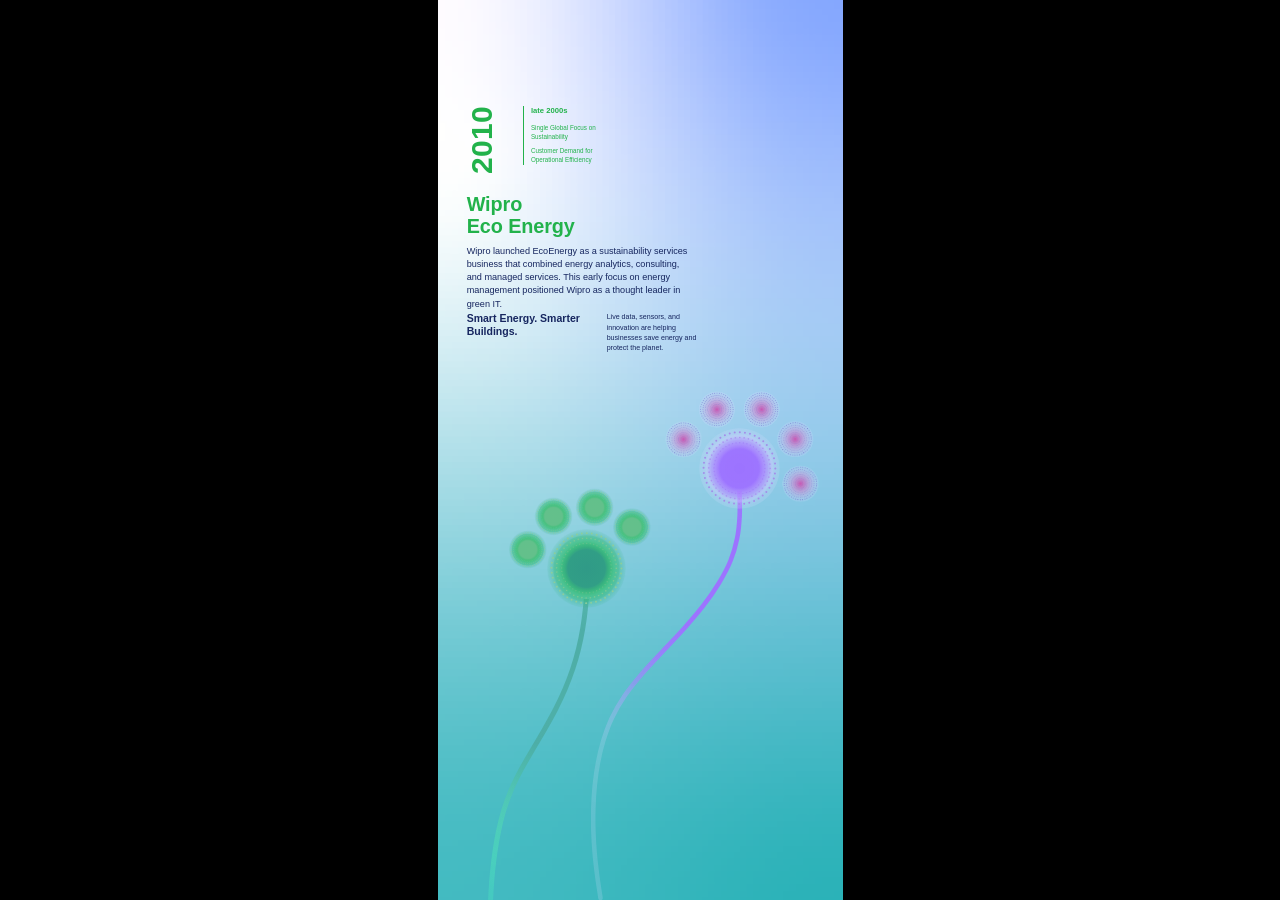
==== index.html @ 532f5823 "Checkpoint: dandelion scene before parallel task branches Working state of the 9:20 scene: vector da" ====
<!DOCTYPE html>
<html lang="en">
<head>
  <meta charset="UTF-8" />
  <meta name="viewport" content="width=device-width, initial-scale=1.0, viewport-fit=cover" />
  <title>Dandelions</title>
  <link rel="stylesheet" href="styles.css" />
</head>
<body>
  <div class="app">
    <div class="branch branch--green">
      <img class="branch__stem" src="stem-green.svg" alt="" />
      <img class="branch__head" src="head-green.svg" alt="" />
      <svg class="subs" viewBox="0 0 100 100" aria-hidden="true">
        <defs>
    <radialGradient id="sub-green-glow" gradientUnits="userSpaceOnUse" cx="0" cy="0" r="1">
      <stop offset="0.0000" stop-color="#64C08B" stop-opacity="1.0000"/>
      <stop offset="0.4583" stop-color="#63C08B" stop-opacity="1.0000"/>
      <stop offset="0.4792" stop-color="#5FC089" stop-opacity="1.0000"/>
      <stop offset="0.5000" stop-color="#5CC088" stop-opacity="1.0000"/>
      <stop offset="0.5208" stop-color="#53C084" stop-opacity="1.0000"/>
      <stop offset="0.5417" stop-color="#4FC082" stop-opacity="1.0000"/>
      <stop offset="0.5625" stop-color="#4BC080" stop-opacity="0.9922"/>
      <stop offset="0.5833" stop-color="#47C07F" stop-opacity="0.9686"/>
      <stop offset="0.6042" stop-color="#44C07E" stop-opacity="0.9412"/>
      <stop offset="0.6250" stop-color="#42C17D" stop-opacity="0.9176"/>
      <stop offset="0.6458" stop-color="#3FC07B" stop-opacity="0.8706"/>
      <stop offset="0.6667" stop-color="#3DBF7B" stop-opacity="0.8235"/>
      <stop offset="0.6875" stop-color="#3BC07A" stop-opacity="0.7686"/>
      <stop offset="0.7083" stop-color="#3ABF79" stop-opacity="0.7294"/>
      <stop offset="0.7292" stop-color="#38BE78" stop-opacity="0.6941"/>
      <stop offset="0.7500" stop-color="#37BD79" stop-opacity="0.6588"/>
      <stop offset="0.7708" stop-color="#35BB77" stop-opacity="0.6196"/>
      <stop offset="0.7917" stop-color="#33BB76" stop-opacity="0.5843"/>
      <stop offset="0.8125" stop-color="#31B976" stop-opacity="0.5490"/>
      <stop offset="0.8333" stop-color="#32B977" stop-opacity="0.5098"/>
      <stop offset="0.8542" stop-color="#34B977" stop-opacity="0.3451"/>
      <stop offset="0.8750" stop-color="#32B977" stop-opacity="0.3020"/>
      <stop offset="0.8958" stop-color="#2FB976" stop-opacity="0.2588"/>
      <stop offset="0.9167" stop-color="#2EB574" stop-opacity="0.2118"/>
      <stop offset="0.9375" stop-color="#29B273" stop-opacity="0.1686"/>
      <stop offset="0.9583" stop-color="#28AF70" stop-opacity="0.1255"/>
      <stop offset="0.9792" stop-color="#29B070" stop-opacity="0.0980"/>
      <stop offset="1.0000" stop-color="#28B073" stop-opacity="0.0549"/>
    </radialGradient>
    <g id="sub-green-motif">
      <circle cx="0" cy="0" r="1" fill="url(#sub-green-glow)"/>
      <g fill="#6AC38D">
        <circle cx="0.62900" cy="-0.00202" r="0.01712"/>
        <circle cx="0.62133" cy="0.08730" r="0.01712"/>
        <circle cx="0.60154" cy="0.17535" r="0.01712"/>
        <circle cx="0.56965" cy="0.25890" r="0.01712"/>
        <circle cx="0.52557" cy="0.33739" r="0.01712"/>
        <circle cx="0.47135" cy="0.40819" r="0.01712"/>
        <circle cx="0.40692" cy="0.47135" r="0.01712"/>
        <circle cx="0.33485" cy="0.52429" r="0.01712"/>
        <circle cx="0.25567" cy="0.56639" r="0.01712"/>
        <circle cx="0.17083" cy="0.59695" r="0.01712"/>
        <circle cx="0.08345" cy="0.61546" r="0.01712"/>
        <circle cx="-0.00648" cy="0.62057" r="0.01712"/>
        <circle cx="-0.09580" cy="0.61355" r="0.01712"/>
        <circle cx="-0.18320" cy="0.59378" r="0.01712"/>
        <circle cx="-0.26675" cy="0.56125" r="0.01712"/>
        <circle cx="-0.34523" cy="0.51793" r="0.01712"/>
        <circle cx="-0.41667" cy="0.46305" r="0.01712"/>
        <circle cx="-0.47922" cy="0.39928" r="0.01712"/>
        <circle cx="-0.53282" cy="0.32654" r="0.01712"/>
        <circle cx="-0.57497" cy="0.24750" r="0.01712"/>
        <circle cx="-0.60561" cy="0.16327" r="0.01712"/>
        <circle cx="-0.62348" cy="0.07520" r="0.01712"/>
        <circle cx="-0.62927" cy="-0.01415" r="0.01712"/>
        <circle cx="-0.62159" cy="-0.10347" r="0.01712"/>
        <circle cx="-0.60181" cy="-0.19153" r="0.01712"/>
        <circle cx="-0.56992" cy="-0.27512" r="0.01712"/>
        <circle cx="-0.52594" cy="-0.35362" r="0.01712"/>
        <circle cx="-0.47165" cy="-0.42445" r="0.01712"/>
        <circle cx="-0.40726" cy="-0.48759" r="0.01712"/>
        <circle cx="-0.33510" cy="-0.54058" r="0.01712"/>
        <circle cx="-0.25601" cy="-0.58268" r="0.01712"/>
        <circle cx="-0.17113" cy="-0.61330" r="0.01712"/>
        <circle cx="-0.08371" cy="-0.63181" r="0.01712"/>
        <circle cx="0.00627" cy="-0.63691" r="0.01712"/>
        <circle cx="0.09560" cy="-0.62989" r="0.01712"/>
        <circle cx="0.18303" cy="-0.61010" r="0.01712"/>
        <circle cx="0.26662" cy="-0.57759" r="0.01712"/>
        <circle cx="0.34510" cy="-0.53416" r="0.01712"/>
        <circle cx="0.41656" cy="-0.47932" r="0.01712"/>
        <circle cx="0.47908" cy="-0.41550" r="0.01712"/>
        <circle cx="0.53270" cy="-0.34278" r="0.01712"/>
        <circle cx="0.57483" cy="-0.26362" r="0.01712"/>
        <circle cx="0.60547" cy="-0.17938" r="0.01712"/>
        <circle cx="0.62331" cy="-0.09136" r="0.01712"/>
      </g>
      <g fill="#79C893">
        <circle cx="0.75725" cy="-0.00073" r="0.02062"/>
        <circle cx="0.74831" cy="0.10691" r="0.02062"/>
        <circle cx="0.72414" cy="0.21266" r="0.02062"/>
        <circle cx="0.68529" cy="0.31331" r="0.02062"/>
        <circle cx="0.63304" cy="0.40753" r="0.02062"/>
        <circle cx="0.56745" cy="0.49353" r="0.02062"/>
        <circle cx="0.49036" cy="0.56937" r="0.02062"/>
        <circle cx="0.40308" cy="0.63306" r="0.02062"/>
        <circle cx="0.30753" cy="0.68403" r="0.02062"/>
        <circle cx="0.20626" cy="0.72034" r="0.02062"/>
        <circle cx="0.10054" cy="0.74262" r="0.02062"/>
        <circle cx="-0.00772" cy="0.74897" r="0.02062"/>
        <circle cx="-0.11540" cy="0.74008" r="0.02062"/>
        <circle cx="-0.22051" cy="0.71651" r="0.02062"/>
        <circle cx="-0.32115" cy="0.67762" r="0.02062"/>
        <circle cx="-0.41605" cy="0.62477" r="0.02062"/>
        <circle cx="-0.50141" cy="0.55915" r="0.02062"/>
        <circle cx="-0.57720" cy="0.48209" r="0.02062"/>
        <circle cx="-0.64092" cy="0.39481" r="0.02062"/>
        <circle cx="-0.69188" cy="0.29993" r="0.02062"/>
        <circle cx="-0.72881" cy="0.19800" r="0.02062"/>
        <circle cx="-0.75043" cy="0.09227" r="0.02062"/>
        <circle cx="-0.75746" cy="-0.01542" r="0.02062"/>
        <circle cx="-0.74853" cy="-0.12302" r="0.02062"/>
        <circle cx="-0.72433" cy="-0.22874" r="0.02062"/>
        <circle cx="-0.68545" cy="-0.32938" r="0.02062"/>
        <circle cx="-0.63323" cy="-0.42368" r="0.02062"/>
        <circle cx="-0.56761" cy="-0.50965" r="0.02062"/>
        <circle cx="-0.48996" cy="-0.58545" r="0.02062"/>
        <circle cx="-0.40331" cy="-0.64911" r="0.02062"/>
        <circle cx="-0.30775" cy="-0.70010" r="0.02062"/>
        <circle cx="-0.20648" cy="-0.73639" r="0.02062"/>
        <circle cx="-0.10013" cy="-0.75871" r="0.02062"/>
        <circle cx="0.00755" cy="-0.76505" r="0.02062"/>
        <circle cx="0.11518" cy="-0.75614" r="0.02062"/>
        <circle cx="0.22026" cy="-0.73257" r="0.02062"/>
        <circle cx="0.32154" cy="-0.69373" r="0.02062"/>
        <circle cx="0.41584" cy="-0.64088" r="0.02062"/>
        <circle cx="0.50118" cy="-0.57527" r="0.02062"/>
        <circle cx="0.57695" cy="-0.49817" r="0.02062"/>
        <circle cx="0.64067" cy="-0.41093" r="0.02062"/>
        <circle cx="0.69162" cy="-0.31603" r="0.02062"/>
        <circle cx="0.72854" cy="-0.21412" r="0.02062"/>
        <circle cx="0.75024" cy="-0.10835" r="0.02062"/>
      </g>
      <g fill="#8DCD9B">
        <circle cx="0.88633" cy="0.00054" r="0.02543"/>
        <circle cx="0.87615" cy="0.12663" r="0.02543"/>
        <circle cx="0.84748" cy="0.25017" r="0.02543"/>
        <circle cx="0.80226" cy="0.36798" r="0.02543"/>
        <circle cx="0.74050" cy="0.47815" r="0.02543"/>
        <circle cx="0.66407" cy="0.57877" r="0.02543"/>
        <circle cx="0.57366" cy="0.66726" r="0.02543"/>
        <circle cx="0.47177" cy="0.74241" r="0.02543"/>
        <circle cx="0.36031" cy="0.80165" r="0.02543"/>
        <circle cx="0.24125" cy="0.84495" r="0.02543"/>
        <circle cx="0.11706" cy="0.87041" r="0.02543"/>
        <circle cx="-0.00902" cy="0.87806" r="0.02543"/>
        <circle cx="-0.13511" cy="0.86787" r="0.02543"/>
        <circle cx="-0.25800" cy="0.83986" r="0.02543"/>
        <circle cx="-0.37645" cy="0.79463" r="0.02543"/>
        <circle cx="-0.48662" cy="0.73287" r="0.02543"/>
        <circle cx="-0.58725" cy="0.65582" r="0.02543"/>
        <circle cx="-0.67575" cy="0.56539" r="0.02543"/>
        <circle cx="-0.75026" cy="0.46349" r="0.02543"/>
        <circle cx="-0.81014" cy="0.35206" r="0.02543"/>
        <circle cx="-0.85278" cy="0.23298" r="0.02543"/>
        <circle cx="-0.87827" cy="0.10943" r="0.02543"/>
        <circle cx="-0.88653" cy="-0.01666" r="0.02543"/>
        <circle cx="-0.87571" cy="-0.14274" r="0.02543"/>
        <circle cx="-0.84767" cy="-0.26628" r="0.02543"/>
        <circle cx="-0.80247" cy="-0.38409" r="0.02543"/>
        <circle cx="-0.74070" cy="-0.49426" r="0.02543"/>
        <circle cx="-0.66429" cy="-0.59488" r="0.02543"/>
        <circle cx="-0.57388" cy="-0.68339" r="0.02543"/>
        <circle cx="-0.47197" cy="-0.75853" r="0.02543"/>
        <circle cx="-0.35989" cy="-0.81773" r="0.02543"/>
        <circle cx="-0.24145" cy="-0.86107" r="0.02543"/>
        <circle cx="-0.11727" cy="-0.88652" r="0.02543"/>
        <circle cx="0.00881" cy="-0.89416" r="0.02543"/>
        <circle cx="0.13490" cy="-0.88396" r="0.02543"/>
        <circle cx="0.25779" cy="-0.85595" r="0.02543"/>
        <circle cx="0.37624" cy="-0.81074" r="0.02543"/>
        <circle cx="0.48643" cy="-0.74897" r="0.02543"/>
        <circle cx="0.58704" cy="-0.67191" r="0.02543"/>
        <circle cx="0.67555" cy="-0.58148" r="0.02543"/>
        <circle cx="0.75004" cy="-0.47960" r="0.02543"/>
        <circle cx="0.80990" cy="-0.36817" r="0.02543"/>
        <circle cx="0.85258" cy="-0.24909" r="0.02543"/>
        <circle cx="0.87804" cy="-0.12554" r="0.02543"/>
      </g>
    </g>
        </defs>
        <g class="sub-slot sub-slot--g1" tabindex="0"><g class="sub sub--g1"><use href="#sub-green-motif"/></g><circle class="sub-ring" cx="0" cy="0" r="1.18"/></g>
        <g class="sub-slot sub-slot--g2" tabindex="0"><g class="sub sub--g2"><use href="#sub-green-motif"/></g><circle class="sub-ring" cx="0" cy="0" r="1.18"/></g>
        <g class="sub-slot sub-slot--g3" tabindex="0"><g class="sub sub--g3"><use href="#sub-green-motif"/></g><circle class="sub-ring" cx="0" cy="0" r="1.18"/></g>
        <g class="sub-slot sub-slot--g4" tabindex="0"><g class="sub sub--g4"><use href="#sub-green-motif"/></g><circle class="sub-ring" cx="0" cy="0" r="1.18"/></g>
      </svg>
    </div>
    <div class="branch branch--purple">
      <img class="branch__stem" src="stem-purple.svg" alt="" />
      <img class="branch__head" src="head-purple.svg" alt="" />
      <svg class="subs" viewBox="0 0 100 100" aria-hidden="true">
        <defs>
    <radialGradient id="sub-purple-glow" gradientUnits="userSpaceOnUse" cx="0" cy="0" r="1">
      <stop offset="0.0000" stop-color="#C758B4" stop-opacity="0.9961"/>
      <stop offset="0.0208" stop-color="#C65BB4" stop-opacity="0.9843"/>
      <stop offset="0.0417" stop-color="#C65DB6" stop-opacity="0.9647"/>
      <stop offset="0.0625" stop-color="#C660B8" stop-opacity="0.9490"/>
      <stop offset="0.0833" stop-color="#C763B9" stop-opacity="0.9333"/>
      <stop offset="0.1042" stop-color="#C766BB" stop-opacity="0.9176"/>
      <stop offset="0.1250" stop-color="#C769BC" stop-opacity="0.8980"/>
      <stop offset="0.1458" stop-color="#C76CBE" stop-opacity="0.8863"/>
      <stop offset="0.1667" stop-color="#C86FBF" stop-opacity="0.8667"/>
      <stop offset="0.1875" stop-color="#C871C1" stop-opacity="0.8510"/>
      <stop offset="0.2083" stop-color="#C873C3" stop-opacity="0.8314"/>
      <stop offset="0.2292" stop-color="#C876C4" stop-opacity="0.8157"/>
      <stop offset="0.2500" stop-color="#C879C6" stop-opacity="0.8000"/>
      <stop offset="0.2708" stop-color="#C87CC8" stop-opacity="0.7843"/>
      <stop offset="0.2917" stop-color="#C87FC9" stop-opacity="0.7647"/>
      <stop offset="0.3125" stop-color="#C981CB" stop-opacity="0.7490"/>
      <stop offset="0.3333" stop-color="#CA84CD" stop-opacity="0.7333"/>
      <stop offset="0.3542" stop-color="#CA87CE" stop-opacity="0.7176"/>
      <stop offset="0.3750" stop-color="#CA8AD0" stop-opacity="0.6980"/>
      <stop offset="0.3958" stop-color="#CA8DD1" stop-opacity="0.6824"/>
      <stop offset="0.4167" stop-color="#CA90D3" stop-opacity="0.6667"/>
      <stop offset="0.4375" stop-color="#CA93D4" stop-opacity="0.6471"/>
      <stop offset="0.4583" stop-color="#CB95D6" stop-opacity="0.6314"/>
      <stop offset="0.4792" stop-color="#CB98D8" stop-opacity="0.6157"/>
      <stop offset="0.5000" stop-color="#CB9AD8" stop-opacity="0.6000"/>
      <stop offset="0.5208" stop-color="#CB9DDB" stop-opacity="0.5804"/>
      <stop offset="0.5417" stop-color="#CCA1DC" stop-opacity="0.5647"/>
      <stop offset="0.5625" stop-color="#CCA3DE" stop-opacity="0.5490"/>
      <stop offset="0.5833" stop-color="#CCA6DF" stop-opacity="0.5333"/>
      <stop offset="0.6042" stop-color="#CCA9E0" stop-opacity="0.5137"/>
      <stop offset="0.6250" stop-color="#CBABE1" stop-opacity="0.5020"/>
      <stop offset="0.6458" stop-color="#CDAEE4" stop-opacity="0.4824"/>
      <stop offset="0.6667" stop-color="#CDB1E5" stop-opacity="0.4667"/>
      <stop offset="0.6875" stop-color="#CDB4E7" stop-opacity="0.4471"/>
      <stop offset="0.7083" stop-color="#CCB7E8" stop-opacity="0.4314"/>
      <stop offset="0.7292" stop-color="#CCB9EA" stop-opacity="0.4157"/>
      <stop offset="0.7500" stop-color="#CCBBEB" stop-opacity="0.4000"/>
      <stop offset="0.7708" stop-color="#CDBFED" stop-opacity="0.3843"/>
      <stop offset="0.7917" stop-color="#CEC3EF" stop-opacity="0.3647"/>
      <stop offset="0.8125" stop-color="#CEC5F1" stop-opacity="0.3490"/>
      <stop offset="0.8333" stop-color="#CEC8F3" stop-opacity="0.3294"/>
      <stop offset="0.8542" stop-color="#CFCCF2" stop-opacity="0.3137"/>
      <stop offset="0.8750" stop-color="#CDCDF5" stop-opacity="0.2980"/>
      <stop offset="0.8958" stop-color="#CDD0F8" stop-opacity="0.2824"/>
      <stop offset="0.9167" stop-color="#CED2F7" stop-opacity="0.2627"/>
      <stop offset="0.9375" stop-color="#CED6FB" stop-opacity="0.2510"/>
      <stop offset="0.9583" stop-color="#CFD8FB" stop-opacity="0.2314"/>
      <stop offset="0.9792" stop-color="#D0DEFF" stop-opacity="0.2157"/>
      <stop offset="1.0000" stop-color="#D1DDFF" stop-opacity="0.0118"/>
    </radialGradient>
    <g id="sub-purple-motif">
      <circle cx="0" cy="0" r="1" fill="url(#sub-purple-glow)"/>
      <g fill="#7472CD">
        <circle cx="0.14526" cy="-0.00892" r="0.00708"/>
        <circle cx="0.14535" cy="0.01282" r="0.00708"/>
        <circle cx="0.14021" cy="0.03182" r="0.00708"/>
        <circle cx="0.13076" cy="0.05258" r="0.00708"/>
        <circle cx="0.12072" cy="0.07243" r="0.00708"/>
        <circle cx="0.10996" cy="0.08807" r="0.00708"/>
        <circle cx="0.10996" cy="0.08807" r="0.00708"/>
        <circle cx="0.09248" cy="0.10305" r="0.00708"/>
        <circle cx="0.07653" cy="0.11414" r="0.00708"/>
        <circle cx="0.05781" cy="0.12389" r="0.00708"/>
        <circle cx="0.03894" cy="0.13092" r="0.00708"/>
        <circle cx="0.01689" cy="0.13618" r="0.00708"/>
        <circle cx="-0.00355" cy="0.13771" r="0.00708"/>
        <circle cx="-0.02291" cy="0.13602" r="0.00708"/>
        <circle cx="-0.04441" cy="0.13063" r="0.00708"/>
        <circle cx="-0.06170" cy="0.12444" r="0.00708"/>
        <circle cx="-0.07863" cy="0.11396" r="0.00708"/>
        <circle cx="-0.08296" cy="0.11049" r="0.00708"/>
        <circle cx="-0.09912" cy="0.09963" r="0.00708"/>
        <circle cx="-0.11258" cy="0.08620" r="0.00708"/>
        <circle cx="-0.12785" cy="0.06617" r="0.00708"/>
        <circle cx="-0.13609" cy="0.05117" r="0.00708"/>
        <circle cx="-0.14380" cy="0.02931" r="0.00708"/>
        <circle cx="-0.14864" cy="0.00999" r="0.00708"/>
        <circle cx="-0.14845" cy="-0.01101" r="0.00708"/>
        <circle cx="-0.14608" cy="-0.03247" r="0.00708"/>
        <circle cx="-0.14343" cy="-0.05369" r="0.00708"/>
        <circle cx="-0.13474" cy="-0.07126" r="0.00708"/>
        <circle cx="-0.12400" cy="-0.09207" r="0.00708"/>
        <circle cx="-0.11386" cy="-0.10686" r="0.00708"/>
        <circle cx="-0.09631" cy="-0.12253" r="0.00708"/>
        <circle cx="-0.07992" cy="-0.13338" r="0.00708"/>
        <circle cx="-0.06113" cy="-0.14641" r="0.00708"/>
        <circle cx="-0.04180" cy="-0.15308" r="0.00708"/>
        <circle cx="-0.02011" cy="-0.15590" r="0.00708"/>
        <circle cx="0.00026" cy="-0.15791" r="0.00708"/>
        <circle cx="0.02256" cy="-0.15573" r="0.00708"/>
        <circle cx="0.04116" cy="-0.15027" r="0.00708"/>
        <circle cx="0.06352" cy="-0.14250" r="0.00708"/>
        <circle cx="0.07928" cy="-0.13342" r="0.00708"/>
        <circle cx="0.09525" cy="-0.12036" r="0.00708"/>
        <circle cx="0.11343" cy="-0.10409" r="0.00708"/>
        <circle cx="0.12473" cy="-0.08772" r="0.00708"/>
        <circle cx="0.13360" cy="-0.07076" r="0.00708"/>
        <circle cx="0.14025" cy="-0.05141" r="0.00708"/>
        <circle cx="0.14544" cy="-0.02963" r="0.00708"/>
      </g>
      <g fill="#7472CD">
        <circle cx="0.23724" cy="-0.00848" r="0.00451"/>
        <circle cx="0.23529" cy="0.02686" r="0.00451"/>
        <circle cx="0.22801" cy="0.06005" r="0.00451"/>
        <circle cx="0.21627" cy="0.09065" r="0.00451"/>
        <circle cx="0.19956" cy="0.12141" r="0.00451"/>
        <circle cx="0.17827" cy="0.14753" r="0.00451"/>
        <circle cx="0.15459" cy="0.17334" r="0.00451"/>
        <circle cx="0.12581" cy="0.19264" r="0.00451"/>
        <circle cx="0.09535" cy="0.20928" r="0.00451"/>
        <circle cx="0.06442" cy="0.22077" r="0.00451"/>
        <circle cx="0.02932" cy="0.22802" r="0.00451"/>
        <circle cx="-0.00385" cy="0.23001" r="0.00451"/>
        <circle cx="-0.03727" cy="0.22801" r="0.00451"/>
        <circle cx="-0.07018" cy="0.21871" r="0.00451"/>
        <circle cx="-0.10352" cy="0.20669" r="0.00451"/>
        <circle cx="-0.13420" cy="0.19022" r="0.00451"/>
        <circle cx="-0.16036" cy="0.16865" r="0.00451"/>
        <circle cx="-0.18359" cy="0.14539" r="0.00451"/>
        <circle cx="-0.20502" cy="0.11668" r="0.00451"/>
        <circle cx="-0.22151" cy="0.08795" r="0.00451"/>
        <circle cx="-0.23128" cy="0.05538" r="0.00451"/>
        <circle cx="-0.23854" cy="0.02205" r="0.00451"/>
        <circle cx="-0.24087" cy="-0.01358" r="0.00451"/>
        <circle cx="-0.23832" cy="-0.04685" r="0.00451"/>
        <circle cx="-0.23124" cy="-0.07968" r="0.00451"/>
        <circle cx="-0.21919" cy="-0.11301" r="0.00451"/>
        <circle cx="-0.16533" cy="-0.14060" r="0.00451"/>
        <circle cx="-0.15749" cy="-0.19324" r="0.00451"/>
        <circle cx="-0.12891" cy="-0.19270" r="0.00451"/>
        <circle cx="-0.09861" cy="-0.22888" r="0.00451"/>
        <circle cx="-0.06767" cy="-0.24032" r="0.00451"/>
        <circle cx="-0.03257" cy="-0.24757" r="0.00451"/>
        <circle cx="0.00083" cy="-0.25000" r="0.00451"/>
        <circle cx="0.03406" cy="-0.24801" r="0.00451"/>
        <circle cx="0.07216" cy="-0.21866" r="0.00451"/>
        <circle cx="0.09533" cy="-0.19433" r="0.00451"/>
        <circle cx="0.11930" cy="-0.18979" r="0.00451"/>
        <circle cx="0.16167" cy="-0.16679" r="0.00451"/>
        <circle cx="0.20195" cy="-0.13866" r="0.00451"/>
        <circle cx="0.21826" cy="-0.10854" r="0.00451"/>
        <circle cx="0.23000" cy="-0.07491" r="0.00451"/>
        <circle cx="0.23760" cy="-0.04176" r="0.00451"/>
      </g>
      <g fill="#7472CD">
        <circle cx="0.27532" cy="-0.00883" r="0.00938"/>
        <circle cx="0.27302" cy="0.03139" r="0.00938"/>
        <circle cx="0.26346" cy="0.06942" r="0.00938"/>
        <circle cx="0.24927" cy="0.10734" r="0.00938"/>
        <circle cx="0.23036" cy="0.14055" r="0.00938"/>
        <circle cx="0.20683" cy="0.17357" r="0.00938"/>
        <circle cx="0.17804" cy="0.19946" r="0.00938"/>
        <circle cx="0.14531" cy="0.22318" r="0.00938"/>
        <circle cx="0.11215" cy="0.24222" r="0.00938"/>
        <circle cx="0.07425" cy="0.25621" r="0.00938"/>
        <circle cx="0.03637" cy="0.26334" r="0.00938"/>
        <circle cx="0.03637" cy="0.26334" r="0.00938"/>
        <circle cx="-0.00387" cy="0.26568" r="0.00938"/>
        <circle cx="-0.04410" cy="0.26339" r="0.00938"/>
        <circle cx="-0.08229" cy="0.25407" r="0.00938"/>
        <circle cx="-0.12001" cy="0.23962" r="0.00938"/>
        <circle cx="-0.15312" cy="0.22067" r="0.00938"/>
        <circle cx="-0.18374" cy="0.19713" r="0.00938"/>
        <circle cx="-0.21224" cy="0.16863" r="0.00938"/>
        <circle cx="-0.23613" cy="0.13806" r="0.00938"/>
        <circle cx="-0.25495" cy="0.10261" r="0.00938"/>
        <circle cx="-0.26658" cy="0.06459" r="0.00938"/>
        <circle cx="-0.27602" cy="0.02671" r="0.00938"/>
        <circle cx="-0.27856" cy="-0.01327" r="0.00938"/>
        <circle cx="-0.27374" cy="-0.05118" r="0.00938"/>
        <circle cx="-0.26643" cy="-0.09159" r="0.00938"/>
        <circle cx="-0.25251" cy="-0.12709" r="0.00938"/>
        <circle cx="-0.23349" cy="-0.16265" r="0.00938"/>
        <circle cx="-0.20756" cy="-0.19346" r="0.00938"/>
        <circle cx="-0.18144" cy="-0.22161" r="0.00938"/>
        <circle cx="-0.14827" cy="-0.24525" r="0.00938"/>
        <circle cx="-0.11303" cy="-0.26218" r="0.00938"/>
        <circle cx="-0.07743" cy="-0.27618" r="0.00938"/>
        <circle cx="-0.03740" cy="-0.28330" r="0.00938"/>
        <circle cx="0.00087" cy="-0.28822" r="0.00938"/>
        <circle cx="0.04077" cy="-0.28326" r="0.00938"/>
        <circle cx="0.07901" cy="-0.27393" r="0.00938"/>
        <circle cx="0.11690" cy="-0.26221" r="0.00938"/>
        <circle cx="0.15004" cy="-0.24042" r="0.00938"/>
        <circle cx="0.18078" cy="-0.21701" r="0.00938"/>
        <circle cx="0.20924" cy="-0.18854" r="0.00938"/>
        <circle cx="0.23290" cy="-0.15796" r="0.00938"/>
        <circle cx="0.25150" cy="-0.12230" r="0.00938"/>
        <circle cx="0.26564" cy="-0.08676" r="0.00938"/>
        <circle cx="0.27301" cy="-0.04681" r="0.00938"/>
      </g>
      <g fill="#7472CD">
        <circle cx="0.36735" cy="-0.00622" r="0.00937"/>
        <circle cx="0.36315" cy="0.04574" r="0.00937"/>
        <circle cx="0.35085" cy="0.09777" r="0.00937"/>
        <circle cx="0.33212" cy="0.14500" r="0.00937"/>
        <circle cx="0.30602" cy="0.19253" r="0.00937"/>
        <circle cx="0.27529" cy="0.23485" r="0.00937"/>
        <circle cx="0.23715" cy="0.27067" r="0.00937"/>
        <circle cx="0.19487" cy="0.30143" r="0.00937"/>
        <circle cx="0.14746" cy="0.32741" r="0.00937"/>
        <circle cx="0.10015" cy="0.34376" r="0.00937"/>
        <circle cx="0.10015" cy="0.34376" r="0.00937"/>
        <circle cx="0.04796" cy="0.35567" r="0.00937"/>
        <circle cx="-0.00413" cy="0.35800" r="0.00937"/>
        <circle cx="-0.05844" cy="0.35347" r="0.00937"/>
        <circle cx="-0.10814" cy="0.34146" r="0.00937"/>
        <circle cx="-0.15797" cy="0.32254" r="0.00937"/>
        <circle cx="-0.20517" cy="0.29873" r="0.00937"/>
        <circle cx="-0.24526" cy="0.26564" r="0.00937"/>
        <circle cx="-0.28320" cy="0.22786" r="0.00937"/>
        <circle cx="-0.31429" cy="0.18546" r="0.00937"/>
        <circle cx="-0.33749" cy="0.14035" r="0.00937"/>
        <circle cx="-0.35668" cy="0.09090" r="0.00937"/>
        <circle cx="-0.36849" cy="0.03837" r="0.00937"/>
        <circle cx="-0.37062" cy="-0.01344" r="0.00937"/>
        <circle cx="-0.36640" cy="-0.06539" r="0.00937"/>
        <circle cx="-0.35421" cy="-0.11761" r="0.00937"/>
        <circle cx="-0.33532" cy="-0.16746" r="0.00937"/>
        <circle cx="-0.30914" cy="-0.21244" r="0.00937"/>
        <circle cx="-0.27852" cy="-0.25490" r="0.00937"/>
        <circle cx="-0.24051" cy="-0.29260" r="0.00937"/>
        <circle cx="-0.19810" cy="-0.32346" r="0.00937"/>
        <circle cx="-0.15071" cy="-0.34697" r="0.00937"/>
        <circle cx="-0.10095" cy="-0.36639" r="0.00937"/>
        <circle cx="-0.05145" cy="-0.37558" r="0.00937"/>
        <circle cx="0.00313" cy="-0.38008" r="0.00937"/>
        <circle cx="0.05508" cy="-0.37554" r="0.00937"/>
        <circle cx="0.10484" cy="-0.36338" r="0.00937"/>
        <circle cx="0.15463" cy="-0.34471" r="0.00937"/>
        <circle cx="0.20212" cy="-0.31853" r="0.00937"/>
        <circle cx="0.24202" cy="-0.28818" r="0.00937"/>
        <circle cx="0.28005" cy="-0.24985" r="0.00937"/>
        <circle cx="0.31102" cy="-0.20757" r="0.00937"/>
        <circle cx="0.33702" cy="-0.16020" r="0.00937"/>
        <circle cx="0.35344" cy="-0.11058" r="0.00937"/>
        <circle cx="0.36534" cy="-0.05821" r="0.00937"/>
      </g>
      <g fill="#7472CD">
        <circle cx="0.49754" cy="-0.00645" r="0.01425"/>
        <circle cx="0.49062" cy="0.06495" r="0.01425"/>
        <circle cx="0.47403" cy="0.13570" r="0.01425"/>
        <circle cx="0.45052" cy="0.20199" r="0.01425"/>
        <circle cx="0.41482" cy="0.26381" r="0.01425"/>
        <circle cx="0.37218" cy="0.32007" r="0.01425"/>
        <circle cx="0.32009" cy="0.36984" r="0.01425"/>
        <circle cx="0.26380" cy="0.41264" r="0.01425"/>
        <circle cx="0.20196" cy="0.44560" r="0.01425"/>
        <circle cx="0.13319" cy="0.46933" r="0.01425"/>
        <circle cx="0.06495" cy="0.48351" r="0.01425"/>
        <circle cx="-0.00645" cy="0.48817" r="0.01425"/>
        <circle cx="-0.07754" cy="0.48127" r="0.01425"/>
        <circle cx="-0.14631" cy="0.46683" r="0.01425"/>
        <circle cx="-0.21190" cy="0.44089" r="0.01425"/>
        <circle cx="-0.27641" cy="0.40548" r="0.01425"/>
        <circle cx="-0.33057" cy="0.36281" r="0.01425"/>
        <circle cx="-0.38027" cy="0.31298" r="0.01425"/>
        <circle cx="-0.42264" cy="0.25409" r="0.01425"/>
        <circle cx="-0.45595" cy="0.19259" r="0.01425"/>
        <circle cx="-0.47948" cy="0.12627" r="0.01425"/>
        <circle cx="-0.49621" cy="0.05536" r="0.01425"/>
        <circle cx="-0.49862" cy="-0.01581" r="0.01425"/>
        <circle cx="-0.49383" cy="-0.08683" r="0.01425"/>
        <circle cx="-0.47735" cy="-0.15546" r="0.01425"/>
        <circle cx="-0.45374" cy="-0.22161" r="0.01425"/>
        <circle cx="-0.41807" cy="-0.28339" r="0.01425"/>
        <circle cx="-0.37537" cy="-0.33997" r="0.01425"/>
        <circle cx="-0.32337" cy="-0.38983" r="0.01425"/>
        <circle cx="-0.26702" cy="-0.43231" r="0.01425"/>
        <circle cx="-0.20287" cy="-0.46572" r="0.01425"/>
        <circle cx="-0.13662" cy="-0.48912" r="0.01425"/>
        <circle cx="-0.06826" cy="-0.50329" r="0.01425"/>
        <circle cx="0.00329" cy="-0.50788" r="0.01425"/>
        <circle cx="0.07431" cy="-0.50325" r="0.01425"/>
        <circle cx="0.14312" cy="-0.48670" r="0.01425"/>
        <circle cx="0.20872" cy="-0.46069" r="0.01425"/>
        <circle cx="0.27293" cy="-0.42739" r="0.01425"/>
        <circle cx="0.32748" cy="-0.38259" r="0.01425"/>
        <circle cx="0.37946" cy="-0.33253" r="0.01425"/>
        <circle cx="0.41996" cy="-0.27609" r="0.01425"/>
        <circle cx="0.45281" cy="-0.21229" r="0.01425"/>
        <circle cx="0.47886" cy="-0.14602" r="0.01425"/>
        <circle cx="0.49288" cy="-0.07753" r="0.01425"/>
      </g>
      <g fill="#7472CD">
        <circle cx="0.62541" cy="-0.00403" r="0.01610"/>
        <circle cx="0.61849" cy="0.08598" r="0.01610"/>
        <circle cx="0.59945" cy="0.17130" r="0.01610"/>
        <circle cx="0.56644" cy="0.25635" r="0.01610"/>
        <circle cx="0.52388" cy="0.33445" r="0.01610"/>
        <circle cx="0.46919" cy="0.40529" r="0.01610"/>
        <circle cx="0.40527" cy="0.46656" r="0.01610"/>
        <circle cx="0.33208" cy="0.52137" r="0.01610"/>
        <circle cx="0.25403" cy="0.56161" r="0.01610"/>
        <circle cx="0.16888" cy="0.59239" r="0.01610"/>
        <circle cx="0.08120" cy="0.61142" r="0.01610"/>
        <circle cx="-0.00870" cy="0.61602" r="0.01610"/>
        <circle cx="-0.09643" cy="0.60896" r="0.01610"/>
        <circle cx="-0.18372" cy="0.58990" r="0.01610"/>
        <circle cx="-0.26656" cy="0.55682" r="0.01610"/>
        <circle cx="-0.34480" cy="0.51425" r="0.01610"/>
        <circle cx="-0.41569" cy="0.45980" r="0.01610"/>
        <circle cx="-0.47945" cy="0.39610" r="0.01610"/>
        <circle cx="-0.53177" cy="0.32263" r="0.01610"/>
        <circle cx="-0.57423" cy="0.24449" r="0.01610"/>
        <circle cx="-0.60505" cy="0.15930" r="0.01610"/>
        <circle cx="-0.62402" cy="0.07172" r="0.01610"/>
        <circle cx="-0.62872" cy="-0.01570" r="0.01610"/>
        <circle cx="-0.62174" cy="-0.10559" r="0.01610"/>
        <circle cx="-0.60273" cy="-0.19318" r="0.01610"/>
        <circle cx="-0.56973" cy="-0.27598" r="0.01610"/>
        <circle cx="-0.52442" cy="-0.35424" r="0.01610"/>
        <circle cx="-0.47247" cy="-0.42515" r="0.01610"/>
        <circle cx="-0.40866" cy="-0.48889" r="0.01610"/>
        <circle cx="-0.33531" cy="-0.54112" r="0.01610"/>
        <circle cx="-0.25728" cy="-0.58380" r="0.01610"/>
        <circle cx="-0.17208" cy="-0.61460" r="0.01610"/>
        <circle cx="-0.08450" cy="-0.63114" r="0.01610"/>
        <circle cx="0.00558" cy="-0.63834" r="0.01610"/>
        <circle cx="0.09317" cy="-0.63138" r="0.01610"/>
        <circle cx="0.18048" cy="-0.60959" r="0.01610"/>
        <circle cx="0.26597" cy="-0.57925" r="0.01610"/>
        <circle cx="0.34403" cy="-0.53406" r="0.01610"/>
        <circle cx="0.41482" cy="-0.47939" r="0.01610"/>
        <circle cx="0.47633" cy="-0.41592" r="0.01610"/>
        <circle cx="0.52833" cy="-0.34480" r="0.01610"/>
        <circle cx="0.57109" cy="-0.26417" r="0.01610"/>
        <circle cx="0.60203" cy="-0.18152" r="0.01610"/>
        <circle cx="0.62089" cy="-0.09397" r="0.01610"/>
      </g>
      <g fill="#7472CD">
        <circle cx="0.75559" cy="-0.00426" r="0.02162"/>
        <circle cx="0.74618" cy="0.10525" r="0.02162"/>
        <circle cx="0.72232" cy="0.20908" r="0.02162"/>
        <circle cx="0.68226" cy="0.31078" r="0.02162"/>
        <circle cx="0.63020" cy="0.40544" r="0.02162"/>
        <circle cx="0.56628" cy="0.49057" r="0.02162"/>
        <circle cx="0.48805" cy="0.56617" r="0.02162"/>
        <circle cx="0.40070" cy="0.63015" r="0.02162"/>
        <circle cx="0.30602" cy="0.67975" r="0.02162"/>
        <circle cx="0.20430" cy="0.71772" r="0.02162"/>
        <circle cx="0.09773" cy="0.73881" r="0.02162"/>
        <circle cx="-0.00859" cy="0.74619" r="0.02162"/>
        <circle cx="-0.11769" cy="0.73689" r="0.02162"/>
        <circle cx="-0.22191" cy="0.71287" r="0.02162"/>
        <circle cx="-0.32344" cy="0.67524" r="0.02162"/>
        <circle cx="-0.41574" cy="0.62083" r="0.02162"/>
        <circle cx="-0.50323" cy="0.55680" r="0.02162"/>
        <circle cx="-0.57879" cy="0.47881" r="0.02162"/>
        <circle cx="-0.64300" cy="0.39120" r="0.02162"/>
        <circle cx="-0.69262" cy="0.29660" r="0.02162"/>
        <circle cx="-0.72820" cy="0.19495" r="0.02162"/>
        <circle cx="-0.75162" cy="0.09063" r="0.02162"/>
        <circle cx="-0.75887" cy="-0.01812" r="0.02162"/>
        <circle cx="-0.74932" cy="-0.12487" r="0.02162"/>
        <circle cx="-0.72544" cy="-0.23108" r="0.02162"/>
        <circle cx="-0.68554" cy="-0.33052" r="0.02162"/>
        <circle cx="-0.63350" cy="-0.42517" r="0.02162"/>
        <circle cx="-0.56729" cy="-0.51034" r="0.02162"/>
        <circle cx="-0.49131" cy="-0.58602" r="0.02162"/>
        <circle cx="-0.40389" cy="-0.65003" r="0.02162"/>
        <circle cx="-0.30913" cy="-0.70205" r="0.02162"/>
        <circle cx="-0.20740" cy="-0.73758" r="0.02162"/>
        <circle cx="-0.10101" cy="-0.76115" r="0.02162"/>
        <circle cx="0.00533" cy="-0.76596" r="0.02162"/>
        <circle cx="0.11460" cy="-0.75867" r="0.02162"/>
        <circle cx="0.21876" cy="-0.73262" r="0.02162"/>
        <circle cx="0.32022" cy="-0.69491" r="0.02162"/>
        <circle cx="0.41485" cy="-0.64282" r="0.02162"/>
        <circle cx="0.50016" cy="-0.57667" r="0.02162"/>
        <circle cx="0.57577" cy="-0.50086" r="0.02162"/>
        <circle cx="0.63980" cy="-0.41336" r="0.02162"/>
        <circle cx="0.68932" cy="-0.31866" r="0.02162"/>
        <circle cx="0.72719" cy="-0.21695" r="0.02162"/>
        <circle cx="0.74834" cy="-0.11040" r="0.02162"/>
      </g>
      <g fill="#7472CD">
        <circle cx="0.88320" cy="-0.00160" r="0.02400"/>
        <circle cx="0.87380" cy="0.12381" r="0.02400"/>
        <circle cx="0.84548" cy="0.24724" r="0.02400"/>
        <circle cx="0.80060" cy="0.36509" r="0.02400"/>
        <circle cx="0.73916" cy="0.47617" r="0.02400"/>
        <circle cx="0.66106" cy="0.57586" r="0.02400"/>
        <circle cx="0.57073" cy="0.66562" r="0.02400"/>
        <circle cx="0.46930" cy="0.73923" r="0.02400"/>
        <circle cx="0.35822" cy="0.79820" r="0.02400"/>
        <circle cx="0.23976" cy="0.84072" r="0.02400"/>
        <circle cx="0.11695" cy="0.86677" r="0.02400"/>
        <circle cx="-0.01102" cy="0.87643" r="0.02400"/>
        <circle cx="-0.13661" cy="0.86445" r="0.02400"/>
        <circle cx="-0.25973" cy="0.83631" r="0.02400"/>
        <circle cx="-0.37794" cy="0.79127" r="0.02400"/>
        <circle cx="-0.48672" cy="0.72969" r="0.02400"/>
        <circle cx="-0.58846" cy="0.65424" r="0.02400"/>
        <circle cx="-0.67604" cy="0.56143" r="0.02400"/>
        <circle cx="-0.75185" cy="0.46235" r="0.02400"/>
        <circle cx="-0.81099" cy="0.34864" r="0.02400"/>
        <circle cx="-0.85355" cy="0.23023" r="0.02400"/>
        <circle cx="-0.87958" cy="0.10739" r="0.02400"/>
        <circle cx="-0.88652" cy="-0.01817" r="0.02400"/>
        <circle cx="-0.87719" cy="-0.14616" r="0.02400"/>
        <circle cx="-0.84885" cy="-0.26924" r="0.02400"/>
        <circle cx="-0.80395" cy="-0.38743" r="0.02400"/>
        <circle cx="-0.74237" cy="-0.49603" r="0.02400"/>
        <circle cx="-0.66430" cy="-0.59784" r="0.02400"/>
        <circle cx="-0.57399" cy="-0.68547" r="0.02400"/>
        <circle cx="-0.47249" cy="-0.75890" r="0.02400"/>
        <circle cx="-0.36140" cy="-0.82049" r="0.02400"/>
        <circle cx="-0.24296" cy="-0.86310" r="0.02400"/>
        <circle cx="-0.12013" cy="-0.88912" r="0.02400"/>
        <circle cx="0.00785" cy="-0.89607" r="0.02400"/>
        <circle cx="0.13334" cy="-0.88651" r="0.02400"/>
        <circle cx="0.25666" cy="-0.85808" r="0.02400"/>
        <circle cx="0.37474" cy="-0.81325" r="0.02400"/>
        <circle cx="0.48349" cy="-0.74942" r="0.02400"/>
        <circle cx="0.58530" cy="-0.67388" r="0.02400"/>
        <circle cx="0.67279" cy="-0.58350" r="0.02400"/>
        <circle cx="0.74850" cy="-0.48200" r="0.02400"/>
        <circle cx="0.80772" cy="-0.37096" r="0.02400"/>
        <circle cx="0.85030" cy="-0.25244" r="0.02400"/>
        <circle cx="0.87631" cy="-0.12703" r="0.02400"/>
      </g>
    </g>
        </defs>
        <g class="sub-slot sub-slot--p1" tabindex="0"><g class="sub sub--p1"><use href="#sub-purple-motif"/></g><circle class="sub-ring" cx="0" cy="0" r="1.18"/></g>
        <g class="sub-slot sub-slot--p2" tabindex="0"><g class="sub sub--p2"><use href="#sub-purple-motif"/></g><circle class="sub-ring" cx="0" cy="0" r="1.18"/></g>
        <g class="sub-slot sub-slot--p3" tabindex="0"><g class="sub sub--p3"><use href="#sub-purple-motif"/></g><circle class="sub-ring" cx="0" cy="0" r="1.18"/></g>
        <g class="sub-slot sub-slot--p4" tabindex="0"><g class="sub sub--p4"><use href="#sub-purple-motif"/></g><circle class="sub-ring" cx="0" cy="0" r="1.18"/></g>
        <g class="sub-slot sub-slot--p5" tabindex="0"><g class="sub sub--p5"><use href="#sub-purple-motif"/></g><circle class="sub-ring" cx="0" cy="0" r="1.18"/></g>
      </svg>
    </div>
    <div class="app__content">
      <div class="intro">
        <div class="intro__era">
          <div class="intro__year">2010</div>
          <div class="intro__meta">
            <p class="intro__meta-lead">late 2000s</p>
            <p>Single Global Focus on Sustainability</p>
            <p>Customer Demand for Operational Efficiency</p>
          </div>
        </div>

        <h1 class="intro__title">Wipro<br />Eco Energy</h1>

        <p class="intro__body">Wipro launched EcoEnergy as a sustainability
          services business that combined energy analytics, consulting, and
          managed services. This early focus on energy management positioned
          Wipro as a thought leader in green IT.</p>

        <div class="intro__pitch">
          <p class="intro__tagline">Smart Energy. Smarter Buildings.</p>
          <p class="intro__note">Live data, sensors, and innovation are helping
            businesses save energy and protect the planet.</p>
        </div>
      </div>
    </div>
  </div>
  <script src="bubbles.js" defer></script>
  <script src="edit.js" defer></script>
</body>
</html>
---- styles.css ----
/* Design resolution: 1080 x 2400 (9:20 portrait) */

* {
  margin: 0;
  padding: 0;
  box-sizing: border-box;
}

html,
body {
  height: 100%;
}

body {
  display: flex;
  align-items: center;
  justify-content: center;
  background: #000;
}

/* Fixed 9:20 app container, centered on larger screens */
.app {
  position: relative;
  aspect-ratio: 9 / 20;
  width: min(100vw, calc(100vh * 9 / 20));
  height: min(100vh, calc(100vw * 20 / 9));
  max-width: 1080px;
  max-height: 2400px;
  overflow: hidden;

  background-image: url("9_20.png");
  background-size: cover;
  background-position: center;
  background-repeat: no-repeat;
}

/* Dandelion branches: above the background, behind all UI */
.branch {
  position: absolute;
  z-index: 1;
  height: auto; /* preserve the original artwork proportions */
  pointer-events: none;
  user-select: none;
}

/* Green: head + stem composed as one branch. The container keeps the 524 x 1285
   box the branch occupied before, so its size and position are unchanged. */
.branch--green {
  left: 1%;
  bottom: -6%;
  width: 49.6%;
  aspect-ratio: 524 / 1285;
}

/* Each branch is one head + one stem; width drives the size so proportions stay intact. */
.branch > img {
  position: absolute;
  height: auto;
}

.branch__head {
  z-index: 1; /* the head always covers the top of its stem */
}

/* Green stem: its top tip (95% across its own width) meets the head centre at
   71.85%, tucked up behind the head's opaque core so the joint is seamless. */
.branch--green .branch__stem {
  left: 23%;
  top: 28.08%;
  width: 51.4%;
}

/* Green head: centred on 71.85% / 11.28% of the branch box. left/top are
   derived from the width so that centre stays put when the width changes. */
.branch--green .branch__head {
  left: 52.43%;
  top: 13.76%;
  width: 39.2%;
}

/* Purple: the container is the stem box, sized so the stem runs from under the
   head down to the very bottom edge of the screen. Head stays at ~74% / ~47%. */
.branch--purple {
  left: 38%;
  bottom: 0;
  width: 40.5%;
  aspect-ratio: 166 / 457;
}

.branch--purple .branch__stem {
  left: 0;
  top: 9.45%;
  width: 100%;
}

/* Purple head: held at 74% / 47.4% of the screen. The stem was shifted right to
   clear the green stem, so this offset pulls the head back to where it was; the
   stem's tip still meets it at 48% of the head radius, inside its opaque core. */
.branch--purple .branch__head {
  left: 65.89%;
  top: -4.38%;
  width: 49.2%;
}

/* ---------------------------------------------------------------------------
   Sub-branches. The layer is pinned exactly over its main head and uses a
   "0 0 100 100" viewBox, so 100 units == the head's diameter and the head
   centre is (50,50) -- every sub is then positioned relative to the head it
   belongs to. Living inside .branch means they inherit the sway and rise, so
   they travel with their dandelion instead of drifting against it.
--------------------------------------------------------------------------- */
.subs {
  position: absolute;
  overflow: visible; /* subs sit outside the head's own box */
  z-index: 2;        /* above the head, still below .app__content */
  pointer-events: none;
}

/* These must track .branch__head exactly -- the layer *is* the head's box, which
   is what makes "100 units == the head's diameter" true. */
.branch--green .subs {
  left: 52.43%;
  top: 13.76%;
  width: 39.2%;
  aspect-ratio: 1;
}

.branch--purple .subs {
  left: 65.89%;
  top: -4.38%;
  width: 49.2%;
  aspect-ratio: 1;
}

/* --- Sub-branch placement -------------------------------------------------
   Tune these by hand, or drag in edit mode (append ?edit to the URL) and copy
   the result back here.

   All three numbers are in head-diameter units: the head spans 0..100 with its
   centre at (50,50), so they stay correct at every screen size.
     --*-left / --*-top : centre of the sub
     --*-size           : its radius (16 == 32% of the head's diameter)
   Distances from (50,50) of 64 (green) and 63 (purple) sit just inside the
   head's rim, which is what keeps each sub visually attached.
-------------------------------------------------------------------------- */
/* Your dragged arrangement, with the angular steps and the radial distance
   evened out: same order, same arc tilt, no rearranging.
   green  -- 4 across an arc centred on 102.3deg, even 39.98deg steps
   purple -- 5 across an arc centred on  64.2deg, even 42.11deg steps

   Every sub sits clear of its circle rather than touching it. Note the units
   are relative to the head, so when the circle was reduced these numbers were
   re-scaled to hold the sub-branches at the same absolute size and the same
   gap -- only the circle got smaller, not the cluster around it. */
.branch--green .subs {
  --g3-left: -24.37; --g3-top:  26.15;  --g3-size: 23.94; /* arc, far left    */
  --g1-left:   8.32; --g1-top: -16.05;  --g1-size: 23.94; /* arc, upper-left  */
  --g2-left:  60.51; --g2-top: -27.39;  --g2-size: 23.94; /* arc, top         */
  --g4-left: 107.78; --g4-top:  -2.55;  --g4-size: 23.94; /* arc, upper-right */
}

.branch--purple .subs {
  --p4-left: -19.25; --p4-top:  14.09;  --p4-size: 22.72; /* arc, far left    */
  --p1-left:  22.14; --p1-top: -22.87;  --p1-size: 22.72; /* arc, upper-left  */
  --p2-left:  77.62; --p2-top: -22.96;  --p2-size: 22.72; /* arc, top         */
  --p3-left: 119.14; --p3-top:  13.86;  --p3-size: 22.72; /* arc, upper-right */
  --p5-left: 125.67; --p5-top:  68.96;  --p5-size: 22.72; /* arc, lower-right */
}

.sub-slot--g1 { transform: translate(calc(var(--g1-left) * 1px), calc(var(--g1-top) * 1px)) scale(var(--g1-size)); }
.sub-slot--g2 { transform: translate(calc(var(--g2-left) * 1px), calc(var(--g2-top) * 1px)) scale(var(--g2-size)); }
.sub-slot--g3 { transform: translate(calc(var(--g3-left) * 1px), calc(var(--g3-top) * 1px)) scale(var(--g3-size)); }
.sub-slot--g4 { transform: translate(calc(var(--g4-left) * 1px), calc(var(--g4-top) * 1px)) scale(var(--g4-size)); }
.sub-slot--p1 { transform: translate(calc(var(--p1-left) * 1px), calc(var(--p1-top) * 1px)) scale(var(--p1-size)); }
.sub-slot--p2 { transform: translate(calc(var(--p2-left) * 1px), calc(var(--p2-top) * 1px)) scale(var(--p2-size)); }
.sub-slot--p3 { transform: translate(calc(var(--p3-left) * 1px), calc(var(--p3-top) * 1px)) scale(var(--p3-size)); }
.sub-slot--p4 { transform: translate(calc(var(--p4-left) * 1px), calc(var(--p4-top) * 1px)) scale(var(--p4-size)); }
.sub-slot--p5 { transform: translate(calc(var(--p5-left) * 1px), calc(var(--p5-top) * 1px)) scale(var(--p5-size)); }

/* The selection ring is never rendered outside edit mode. */
.sub-ring {
  display: none;
  fill: none;
}

/* --- Edit mode ------------------------------------------------------------
   Inert unless <body> carries .is-editing, so the normal experience is
   untouched: no hit targets, no cursors, no outlines.
-------------------------------------------------------------------------- */

/* .app__content is a full-bleed transparent layer at z-index 2, above the
   branches -- so it eats every click aimed at a sub. Stand it down while
   editing; outside edit mode it keeps its normal behaviour for future UI. */
.is-editing .app__content {
  pointer-events: none;
}

.is-editing .subs {
  pointer-events: none; /* the layer stays inert... */
}

/* Hold the head group at full bloom while editing. The editor maps pointer
   position through the layer's rendered box, so a mid-breath scale would put
   dropped positions a few percent out. */
.is-editing .branch__head,
.is-editing .subs {
  animation: none;
  scale: none;
}

.is-editing .sub-slot {
  pointer-events: all; /* ...only the puffs themselves are grabbable */
  cursor: grab;
}

.is-editing .sub-slot:focus {
  outline: none; /* the drawn ring below is the focus indicator */
}

/* Enough feedback to see what you have hold of, without restyling the art. */
.is-editing .sub-slot:hover .sub {
  filter: brightness(1.12);
}

.is-editing .sub-slot--selected {
  cursor: grabbing;
}

.is-editing .sub-slot--selected .sub-ring {
  display: inline;
  stroke: #ffffff;
  stroke-width: 2;
  stroke-dasharray: 5 4;
  vector-effect: non-scaling-stroke; /* 2px ring whatever the slot's scale */
  paint-order: stroke;
}

.is-editing .sub-slot--selected .sub {
  filter: brightness(1.18);
}

.edit-bar {
  position: fixed;
  left: 50%;
  bottom: 16px;
  transform: translateX(-50%);
  z-index: 10;
  display: flex;
  gap: 8px;
  align-items: center;
  padding: 8px 12px;
  border-radius: 10px;
  background: rgba(12, 26, 34, 0.82);
  color: #eaf6f7;
  font: 12px/1.4 ui-monospace, SFMono-Regular, Menlo, monospace;
  backdrop-filter: blur(6px);
}

.edit-bar button {
  font: inherit;
  color: inherit;
  background: rgba(255, 255, 255, 0.12);
  border: 1px solid rgba(255, 255, 255, 0.22);
  border-radius: 6px;
  padding: 4px 8px;
  cursor: pointer;
}

.edit-bar button:hover {
  background: rgba(255, 255, 255, 0.2);
}

.edit-bar output {
  opacity: 0.75;
}

/* ---------------------------------------------------------------------------
   Idle motion -- anchored stem.

   Every transform pivots on `transform-origin`, set to the exact point where
   that branch's own stem meets the bottom of the screen. So the tail end is
   welded in place and the whole branch -- stem and head together -- bends and
   stretches away from it, the way a real stem moves in wind.

   Three cycles per branch, composed via the individual transform properties
   (`rotate` and `scale` animate separately and multiply, so no nesting):

     rotate  -- the sway, left/right
     scale   -- the rise, head up/down. This is scaleY about the anchor rather
                than a translate, because a translate would drag the tail off
                the bottom edge. Stretching from the anchor keeps it pinned.
     head    -- a small secondary drift, so the head is not perfectly rigid
                on the stem.

   The rise cycles share a period and are authored in opposition: green is
   rising while purple is sinking. Their waveforms are shaped differently and
   the sway/drift cycles run at unrelated periods (19/14s, 25/17s), so the pair
   never looks mirrored and the combined pose does not repeat for minutes.
--------------------------------------------------------------------------- */
.branch {
  will-change: rotate, scale;
}

/* Green's box hangs 6% below the screen, so its anchor is the point where the
   stem crosses the visible bottom edge -- not the bottom of the box. */
/* The branch itself only ever rotates. Rotation cannot deform a circle, so the
   heads stay perfectly round no matter how far it sways. */
.branch--green {
  transform-origin: 24.6% 89%;
  animation: sway-green 11s ease-in-out -4s infinite;
}

.branch--purple {
  transform-origin: 5.8% 100%; /* where the purple stem meets the bottom */
  animation: sway-purple 13.5s ease-in-out -7s infinite;
}

/* --- the rise, split in two ------------------------------------------------
   The vertical stretch that bows the stem now runs on the stem alone, about
   the point where it meets the bottom edge, so the tail stays pinned. A stem
   is a thin curve -- stretching it along its own length reads as bending, and
   there is no circle to deform.

   The head group does not scale with it. It rides the same cycle as a pure
   translate, so the flower travels exactly as before while staying round.
-------------------------------------------------------------------------- */
.branch--green .branch__stem {
  transform-origin: 3.11% 79.1%; /* the anchor, in the stem box's own terms */
  animation: rise-green 12.5s ease-in-out infinite;
}

.branch--purple .branch__stem {
  transform-origin: 5.8% 100%;
  animation: rise-purple 12.5s ease-in-out infinite;
}

/* The secondary drift runs slower than the rise it sits on top of. Faster than
   that and its direction changes fight the rise, which reads as fidgeting
   rather than drifting. */
.branch--green .branch__head {
  animation: float-green 16s ease-in-out -6s infinite;
}

.branch--purple .branch__head {
  animation: float-purple 19.5s ease-in-out -13s infinite;
}

/* --- Bloom -----------------------------------------------------------------
   The head group breathes: the circle eases closed and opens again, and its
   sub-branches draw in and spread with it.

   No wrapper element is needed. .branch__head and .subs are pinned to the same
   box, so scaling each about its own centre is identical to scaling one group
   about the head's centre -- and it leaves the DOM (and the edit system) alone.

   This rides on the `scale` property while the head's drift keeps `transform`,
   so the two never overwrite each other. The stem is a sibling and is left out
   of it on purpose: the branch keeps swaying and rising underneath, and the
   anchor at the tail is untouched.

   Periods are 18s and 21s -- a 6:7 ratio, so the two heads drift in and out of
   alternation over roughly two minutes instead of trading off on a fixed beat.
-------------------------------------------------------------------------- */
.branch--green .branch__head,
.branch--green .subs {
  animation-name: bloom-green, lift-green;
  animation-duration: 18s, 12.5s;
  animation-delay: -3s, 0s;
  animation-timing-function: ease-in-out, ease-in-out;
  animation-iteration-count: infinite;
}

.branch--purple .branch__head,
.branch--purple .subs {
  animation-name: bloom-purple, lift-purple;
  animation-duration: 21s, 12.5s;
  animation-delay: -12s, 0s;
  animation-timing-function: ease-in-out, ease-in-out;
  animation-iteration-count: infinite;
}

/* The heads already run their drift on `transform`; keep that and add the
   bloom alongside it rather than replacing it. */
.branch--green .branch__head {
  animation-name: float-green, bloom-green, lift-green;
  animation-duration: 16s, 18s, 12.5s;
  animation-delay: -6s, -3s, 0s;
  animation-timing-function: ease-in-out, ease-in-out, ease-in-out;
}

.branch--purple .branch__head {
  animation-name: float-purple, bloom-purple, lift-purple;
  animation-duration: 19.5s, 21s, 12.5s;
  animation-delay: -13s, -12s, 0s;
  animation-timing-function: ease-in-out, ease-in-out, ease-in-out;
}

/* Uneven stops and amplitudes keep the sway from feeling like a metronome.
   The per-keyframe easing matters: easing every stop makes the branch pause at
   each one, which reads as a pulse. Instead only the turning points ease, while
   mid-travel stops stay linear, so the branch keeps flowing through them. */
@keyframes sway-green {
  0%   { rotate: -2.1deg;  animation-timing-function: ease-in; }
  23%  { rotate: 0.45deg;  animation-timing-function: ease-out; }
  41%  { rotate: 2.3deg;   animation-timing-function: ease-in; }
  67%  { rotate: -0.5deg;  animation-timing-function: linear; }
  84%  { rotate: -1.6deg;  animation-timing-function: ease-out; }
  100% { rotate: -2.1deg; }
}

/* Purple swings a little less to the right than to the left: its sub-branch
   cluster reaches ~99% of the screen width, so a symmetric swing would clip it
   on the right edge. */
@keyframes sway-purple {
  0%   { rotate: 1.45deg;  animation-timing-function: ease-in; }
  19%  { rotate: -0.5deg;  animation-timing-function: ease-out; }
  44%  { rotate: -2deg;    animation-timing-function: ease-in; }
  62%  { rotate: -0.35deg; animation-timing-function: linear; }
  81%  { rotate: 0.85deg;  animation-timing-function: ease-out; }
  100% { rotate: 1.45deg; }
}

/* The rise: scaleY about the anchor, so the head lifts and settles while the
   tail stays pinned. Shortening the branch drops the flower and bows the stem;
   stretching lifts it. That is also the flex -- the stem does the bending, the
   anchor never moves.

   The curves are deliberately bottom-weighted: each branch dwells near the low
   end and springs up briefly, so the resting pose sits lower than before while
   the upward travel is larger. Green peaks where purple troughs, so they stay
   opposed, but the intermediate stops and amplitudes differ, so the pair never
   reads as an exact mirror. */
@keyframes rise-green {
  0%   { scale: 1 0.972;  animation-timing-function: ease-in; }   /* rest, low */
  25%  { scale: 1 0.988;  animation-timing-function: ease-out; }
  45%  { scale: 1 1.040;  animation-timing-function: ease-in; }   /* peak      */
  66%  { scale: 1 0.998;  animation-timing-function: linear; }
  85%  { scale: 1 0.976;  animation-timing-function: ease-out; }
  100% { scale: 1 0.972; }
}

@keyframes rise-purple {
  0%   { scale: 1 1.026;  animation-timing-function: ease-in; }   /* peak      */
  21%  { scale: 1 0.990;  animation-timing-function: ease-out; }
  44%  { scale: 1 0.970;  animation-timing-function: ease-in; }   /* rest, low */
  64%  { scale: 1 0.984;  animation-timing-function: linear; }
  84%  { scale: 1 1.012;  animation-timing-function: ease-out; }
  100% { scale: 1 1.026; }
}

/* The head group's half of the rise: the same cycle, same stops, same easing,
   expressed as a translate so nothing is scaled.

   Each value is the distance the stem's stretch would have carried the head,
   written as a percentage of the head's own height -- head lever / head height
   x (scale - 1). Both lengths scale with the 9:20 box, so the ratio is fixed
   and the motion stays responsive. Green's lever is 486%, purple's 587%. */
@keyframes lift-green {
  0%   { translate: 0 13.61%;  animation-timing-function: ease-in; }
  25%  { translate: 0 5.83%;   animation-timing-function: ease-out; }
  45%  { translate: 0 -19.45%; animation-timing-function: ease-in; }
  66%  { translate: 0 0.97%;   animation-timing-function: linear; }
  85%  { translate: 0 11.67%;  animation-timing-function: ease-out; }
  100% { translate: 0 13.61%; }
}

@keyframes lift-purple {
  0%   { translate: 0 -15.26%; animation-timing-function: ease-in; }
  21%  { translate: 0 5.87%;   animation-timing-function: ease-out; }
  44%  { translate: 0 17.60%;  animation-timing-function: ease-in; }
  64%  { translate: 0 9.39%;   animation-timing-function: linear; }
  84%  { translate: 0 -7.04%;  animation-timing-function: ease-out; }
  100% { translate: 0 -15.26%; }
}

/* Secondary drift: a small orbit on the head alone, so it is not perfectly
   rigid on its stem. Kept well under the rise amplitude -- it seasons the
   motion rather than driving it. */
@keyframes float-green {
  0%   { transform: translate(0, 0); }
  27%  { transform: translate(0.8%, -2.6%); }
  53%  { transform: translate(-0.6%, -0.8%); }
  78%  { transform: translate(0.4%, 1.8%); }
  100% { transform: translate(0, 0); }
}

@keyframes float-purple {
  0%   { transform: translate(0, 0); }
  31%  { transform: translate(-0.7%, 2.2%); }
  58%  { transform: translate(0.5%, 0.4%); }
  82%  { transform: translate(-0.35%, -1.7%); }
  100% { transform: translate(0, 0); }
}

/* Bloom: accelerate out of full bloom, settle into the closed pose, ease open
   again. Easing only at the turning points -- easing every stop would make the
   head hesitate mid-breath, which is exactly the pulsing this must avoid. */
@keyframes bloom-green {
  0%   { scale: 1;     animation-timing-function: ease-in; }  /* open        */
  24%  { scale: 0.968; animation-timing-function: ease-out; }
  46%  { scale: 0.905; animation-timing-function: ease-in; }  /* closed      */
  70%  { scale: 0.951; animation-timing-function: linear; }
  88%  { scale: 0.991; animation-timing-function: ease-out; }
  100% { scale: 1; }
}

@keyframes bloom-purple {
  0%   { scale: 1;     animation-timing-function: ease-in; }  /* open        */
  26%  { scale: 0.972; animation-timing-function: ease-out; }
  48%  { scale: 0.925; animation-timing-function: ease-in; }  /* closed      */
  72%  { scale: 0.963; animation-timing-function: linear; }
  90%  { scale: 0.994; animation-timing-function: ease-out; }
  100% { scale: 1; }
}

/* Each sub gets the same three-part motion -- drift, breathe, tilt -- but on its
   own clock. The placement lives on the wrapping <g>, so these transforms are
   free to be purely local: values are in units of the sub's own radius, which
   makes one keyframe set work for every size. */
.sub {
  transform-box: fill-box;
  transform-origin: center;
  animation: sub-drift 11s ease-in-out infinite;
}

.sub--g1 { animation-duration: 10.5s; animation-delay: -1.2s; }
.sub--g2 { animation-duration: 13s;   animation-delay: -5.6s; }
.sub--g3 { animation-duration: 11.5s; animation-delay: -8.1s; }
.sub--g4 { animation-duration: 14.5s; animation-delay: -3.4s; }

.sub--p1 { animation-duration: 12s;   animation-delay: -6.7s; }
.sub--p2 { animation-duration: 14s;   animation-delay: -2.1s; }
.sub--p3 { animation-duration: 10s;   animation-delay: -9.3s; }
.sub--p4 { animation-duration: 13.5s; animation-delay: -4.8s; }
.sub--p5 { animation-duration: 11.8s; animation-delay: -7.9s; }

/* Float + pulse + sway in one track, so the three stay in step per sub.
   Percentages resolve against each sub's own box (transform-box: fill-box), so
   one keyframe set drives every sub at its own size. The scale swing is small
   on purpose -- a puff that throbs reads as a button, not as a seed head. */
@keyframes sub-drift {
  0% {
    transform: translate(0, 0) scale(1) rotate(0deg);
    animation-timing-function: ease-in-out;
  }
  27% {
    transform: translate(5%, -7%) scale(1.05) rotate(2.5deg);
    animation-timing-function: ease-in-out;
  }
  54% {
    transform: translate(-4%, 3%) scale(0.965) rotate(-1.5deg);
    animation-timing-function: ease-in-out;
  }
  79% {
    transform: translate(2.5%, 6%) scale(1.02) rotate(1deg);
    animation-timing-function: ease-in-out;
  }
  100% {
    transform: translate(0, 0) scale(1) rotate(0deg);
  }
}

@media (prefers-reduced-motion: reduce) {
  .sub {
    animation: none;
  }
}

@media (prefers-reduced-motion: reduce) {
  .branch,
  .branch .branch__stem,
  .branch .branch__head,
  .branch .subs {
    animation: none;
    rotate: none;
    scale: none;
    translate: none;
  }
}

/* ---------------------------------------------------------------------------
   Ambient bubbles.

   One layer sitting between the background and the dandelions, so the drift
   reads as depth behind the subject and never competes with it. Every bubble
   is driven by the same keyframes; all the variation comes from per-instance
   custom properties set in bubbles.js -- position, size, opacity, drift
   vector, rotation, duration and a negative delay so the field is already
   in motion on the first frame rather than all starting together.
--------------------------------------------------------------------------- */
.bubbles {
  position: absolute;
  inset: 0;
  z-index: 0; /* above the background, below .branch (1) and .app__content (2) */
  overflow: hidden;
  pointer-events: none;
  /* Makes cqw available to the bubbles. Their drift has to be measured against
     the scene, not against themselves: a percentage translate resolves against
     the element's own box, which would move a 40px bubble by a couple of px. */
  container-type: size;
}

/* The PNGs are drawn exactly as authored -- no filter, no tint, no opacity
   multiplier. Only the drift cycle's fade touches their opacity. */
.bubble {
  position: absolute;
  left: var(--bx);
  top: var(--by);
  width: var(--bs);
  height: auto;
  margin: calc(var(--bs) / -2) 0 0 calc(var(--bs) / -2); /* --bx/--by are its centre */
  opacity: 0;
  will-change: transform, opacity;
  animation-name: bubble-drift;
  animation-duration: var(--bdur);
  animation-delay: var(--bdelay);
  animation-iteration-count: infinite;
  /* eased both ways, so the one-second ramps arrive and leave softly instead
     of switching on and off at a constant rate */
  animation-timing-function: ease-in-out;
}

/* Fades in, wanders along a slightly bowed path, fades out. The midpoint is
   deliberately off the straight line between start and end so no bubble
   travels in a dead-straight line. */
@keyframes bubble-drift {
  /* One turn of the pattern cycle set in bubbles.js (3 patterns x 5s = 15s).
     A bubble is up for the first 30% of it -- 1.8s easing in, 1.05s held,
     1.65s easing out -- then sits out the rest while the other two patterns
     take their turns.

     That 4.5s window has to stay shorter than one pattern's 5s turn (jitter
     included). Overrun it and consecutive patterns are on screen together,
     and since each pattern is only spaced against its own bubbles, that shows
     up immediately as overlapping bubbles.

     The drift completes inside the visible window and then holds, so the
     movement is seen rather than spent while the bubble is transparent.

     The end scale is deliberately close to 1: every bit of swell, like every
     bit of drift, has to be paid for as clearance between neighbours. */
  0% {
    opacity: 0;
    transform: translate3d(0, 0, 0) scale(0.94) rotate(0deg);
  }
  12% {
    opacity: 1; /* the asset's own alpha, untouched */
  }
  19% {
    opacity: 1;
  }
  30% {
    opacity: 0;
    transform: translate3d(var(--bdx), var(--bdy), 0) scale(1.06) rotate(var(--brot));
  }
  100% {
    opacity: 0;
    transform: translate3d(var(--bdx), var(--bdy), 0) scale(1.06) rotate(var(--brot));
  }
}

@media (prefers-reduced-motion: reduce) {
  .bubble {
    animation: none;
    opacity: 1;
  }
}

/* ---------------------------------------------------------------------------
   Intro copy.

   Everything is sized in em off one root: .app__content's font-size is 1% of
   the app's width, using the same min() the app itself is sized with. So 1em
   == 1% of the scene, every size and margin below is a percentage in disguise,
   and the whole block scales with the 9:20 box on any screen -- no fixed px.
--------------------------------------------------------------------------- */
.app__content {
  font-size: calc(min(100vw, 100vh * 9 / 20) / 100);
  font-family: Arial, Helvetica, "Helvetica Neue", sans-serif;
}

.intro {
  position: absolute;
  left: 7.2%;
  top: 11.8%;
  width: 86%;
  pointer-events: none; /* copy is not interactive; never intercept a drag */
  --intro-green: #22b24b;
  --intro-navy: #16265f;
}

.intro p {
  margin: 0;
}

/* --- era row: the year, a hairline, then the timeline notes --------------- */
.intro__era {
  display: flex;
  align-items: flex-start;
  margin-bottom: 4.6em;
}

.intro__year {
  writing-mode: vertical-rl;
  transform: rotate(180deg); /* reads bottom-to-top, as in the reference */
  font-size: 7.4em;
  font-weight: 700;
  line-height: 1;
  letter-spacing: 0.01em;
  color: var(--intro-green);
}

.intro__meta {
  margin-left: 4.2em;
  padding-left: 1.1em;
  /* em here is relative to this rule's own 1.55em, and box-sizing is border-box
     so the padding and rule come out of this width. 12.9em leaves ~17% of the
     scene for the text itself, which wraps the two long notes onto two lines
     as in the reference. */
  max-width: 12.9em;
  border-left: 0.16em solid var(--intro-green);
  font-size: 1.55em;
  line-height: 1.42;
  color: var(--intro-green);
}

.intro__meta-lead {
  margin-bottom: 0.9em !important;
  font-size: 1.22em;
  font-weight: 700;
}

.intro__meta p + p {
  margin-top: 0.85em;
}

/* --- headline ------------------------------------------------------------ */
.intro__title {
  margin: 0 0 0.35em;
  font-size: 4.9em;
  font-weight: 700;
  line-height: 1.14;
  letter-spacing: -0.005em;
  color: var(--intro-green);
}

/* --- body copy ----------------------------------------------------------- */
.intro__body {
  max-width: 66%;
  margin-bottom: 0.15em !important;
  font-size: 2.25em;
  line-height: 1.45;
  color: var(--intro-navy);
}

/* --- tagline sits left, the note beside it ------------------------------- */
.intro__pitch {
  display: flex;
  align-items: flex-start;
  gap: 2.2%;
}

.intro__tagline {
  flex: 0 0 38%;
  font-size: 2.6em;
  font-weight: 700;
  line-height: 1.24;
  color: var(--intro-navy);
}

.intro__note {
  flex: 0 0 27%;
  font-size: 1.75em;
  line-height: 1.46;
  color: var(--intro-navy);
}

/* Transparent layer above the background for future UI */
.app__content {
  position: absolute;
  inset: 0;
  z-index: 2;
  background: transparent;
}
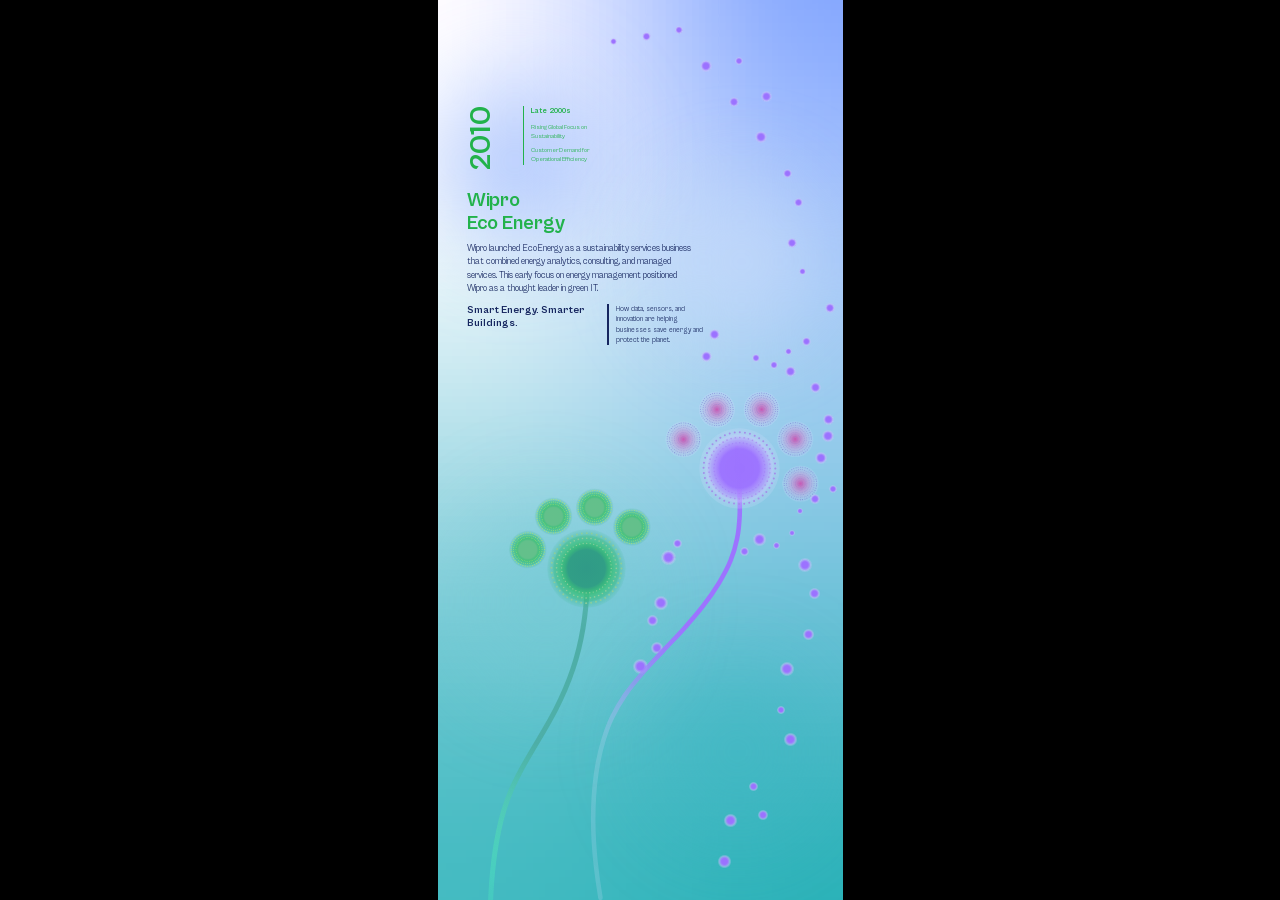
==== commit e2a749b2: "first commit" ====
--- a/index.html
+++ b/index.html
@@ -4,12 +4,59 @@
   <meta charset="UTF-8" />
   <meta name="viewport" content="width=device-width, initial-scale=1.0, viewport-fit=cover" />
   <title>Dandelions</title>
+  <!-- Cabinet Grotesk is self-hosted from fonts/ and declared in styles.css.
+       Fontshare's own stylesheet was not usable here: its @font-face src URLs
+       are protocol-relative (//cdn.fontshare.com/...), so over http:// they are
+       fetched as plain http and 301 away, and the face never arrives -- the copy
+       silently stayed on the Arial fallback. Local files also mean the page
+       needs no network at all. -->
+  <link rel="preload" href="fonts/CabinetGrotesk-400.woff2" as="font" type="font/woff2" crossorigin />
+  <link rel="preload" href="fonts/CabinetGrotesk-700.woff2" as="font" type="font/woff2" crossorigin />
   <link rel="stylesheet" href="styles.css" />
 </head>
 <body>
   <div class="app">
+    <!-- Background motion, below every other layer (z-index -1 in styles.css).
+         .bg-base is the scene PNG on its own transformable layer, drifting very
+         slowly; .bg-wash is four heavily blurred colour blobs in the PNG's own
+         palette, each on its own long cycle, so the hues shift about gently.
+         Both are inert to input and are held still under reduced-motion.
+         Note: bubbles.js / bubbles-purple.js call app.prepend(), so these two
+         end up after the bubble layers in the DOM -- which is why the layering
+         is set by z-index here and not by document order. -->
+    <div class="bg-base" aria-hidden="true"></div>
+    <div class="bg-wash" aria-hidden="true">
+      <span class="bg-blob bg-blob--1"></span>
+      <span class="bg-blob bg-blob--2"></span>
+      <span class="bg-blob bg-blob--3"></span>
+      <span class="bg-blob bg-blob--4"></span>
+    </div>
     <div class="branch branch--green">
-      <img class="branch__stem" src="stem-green.svg" alt="" />
+      <!-- Inline (not <img>) so the tail's midsection can bow while both ends
+           stay pinned: the path morphs in styles.css. Identical viewBox,
+           gradient and stroke to stem-green.svg, so it renders the same. -->
+      <svg class="branch__stem" viewBox="0 50.49 101 346.51" width="101" height="346.51"
+           preserveAspectRatio="xMidYMid meet" fill="none" aria-hidden="true">
+        <defs>
+          <linearGradient id="stem-green-fade" gradientUnits="userSpaceOnUse" x1="96.34" y1="50.49" x2="2.1" y2="396">
+            <stop offset="0.000" stop-color="#4FB0A6" stop-opacity="0.865"/>
+            <stop offset="0.083" stop-color="#4EAEA7" stop-opacity="1.000"/>
+            <stop offset="0.167" stop-color="#4EAEA7" stop-opacity="1.000"/>
+            <stop offset="0.250" stop-color="#4EAFA8" stop-opacity="1.000"/>
+            <stop offset="0.333" stop-color="#4EAFA8" stop-opacity="1.000"/>
+            <stop offset="0.417" stop-color="#4DAEA7" stop-opacity="1.000"/>
+            <stop offset="0.500" stop-color="#4EB9AA" stop-opacity="0.900"/>
+            <stop offset="0.583" stop-color="#51CAB0" stop-opacity="0.722"/>
+            <stop offset="0.667" stop-color="#53DBB3" stop-opacity="0.554"/>
+            <stop offset="0.750" stop-color="#52EDB7" stop-opacity="0.393"/>
+            <stop offset="0.833" stop-color="#52FFBE" stop-opacity="0.239"/>
+            <stop offset="0.917" stop-color="#55FFBE" stop-opacity="0.201"/>
+            <stop offset="1.000" stop-color="#52FFC2" stop-opacity="0.163"/>
+          </linearGradient>
+        </defs>
+        <path class="branch__stem-path" stroke="url(#stem-green-fade)" stroke-width="4.93" stroke-linecap="round" fill="none"
+              d="M96.08 0.00 C96.24 3.30 96.93 13.20 97.08 19.80 C97.22 26.40 97.19 33.00 96.94 39.60 C96.69 46.20 96.24 52.80 95.57 59.40 C94.90 66.00 94.04 72.60 92.92 79.20 C91.80 85.80 90.47 92.40 88.84 99.00 C87.21 105.60 85.33 112.20 83.13 118.80 C80.92 125.40 78.42 132.00 75.60 138.60 C72.79 145.20 69.63 151.80 66.25 158.40 C62.88 165.00 59.12 171.60 55.35 178.20 C51.59 184.80 47.49 191.40 43.65 198.00 C39.81 204.60 35.82 211.20 32.32 217.80 C28.82 224.40 25.44 231.00 22.63 237.60 C19.82 244.20 17.47 250.80 15.44 257.40 C13.41 264.00 11.86 270.60 10.45 277.20 C9.03 283.80 7.93 290.40 6.94 297.00 C5.95 303.60 5.18 310.20 4.52 316.80 C3.86 323.40 3.37 330.00 2.97 336.60 C2.58 343.20 2.30 349.80 2.13 356.40 C1.96 363.00 1.97 369.60 1.97 376.20 C1.96 382.80 2.08 392.70 2.10 396.00"/>
+      </svg>
       <img class="branch__head" src="head-green.svg" alt="" />
       <svg class="subs" viewBox="0 0 100 100" aria-hidden="true">
         <defs>
@@ -44,8 +91,8 @@
       <stop offset="1.0000" stop-color="#28B073" stop-opacity="0.0549"/>
     </radialGradient>
     <g id="sub-green-motif">
-      <circle cx="0" cy="0" r="1" fill="url(#sub-green-glow)"/>
-      <g fill="#6AC38D">
+      <circle class="sub-glow" cx="0" cy="0" r="1" fill="url(#sub-green-glow)"/>
+      <g class="ring ring--1" fill="#D2F25C">
         <circle cx="0.62900" cy="-0.00202" r="0.01712"/>
         <circle cx="0.62133" cy="0.08730" r="0.01712"/>
         <circle cx="0.60154" cy="0.17535" r="0.01712"/>
@@ -91,7 +138,7 @@
         <circle cx="0.60547" cy="-0.17938" r="0.01712"/>
         <circle cx="0.62331" cy="-0.09136" r="0.01712"/>
       </g>
-      <g fill="#79C893">
+      <g class="ring ring--2" fill="#D2F25C">
         <circle cx="0.75725" cy="-0.00073" r="0.02062"/>
         <circle cx="0.74831" cy="0.10691" r="0.02062"/>
         <circle cx="0.72414" cy="0.21266" r="0.02062"/>
@@ -137,7 +184,7 @@
         <circle cx="0.72854" cy="-0.21412" r="0.02062"/>
         <circle cx="0.75024" cy="-0.10835" r="0.02062"/>
       </g>
-      <g fill="#8DCD9B">
+      <g class="ring ring--3" fill="#D2F25C">
         <circle cx="0.88633" cy="0.00054" r="0.02543"/>
         <circle cx="0.87615" cy="0.12663" r="0.02543"/>
         <circle cx="0.84748" cy="0.25017" r="0.02543"/>
@@ -192,7 +239,31 @@
       </svg>
     </div>
     <div class="branch branch--purple">
-      <img class="branch__stem" src="stem-purple.svg" alt="" />
+      <!-- Inline (not <img>) so the tail's midsection can slither: the path
+           morphs in styles.css. Identical viewBox, gradient and stroke to
+           stem-purple.svg, so it renders the same. -->
+      <svg class="branch__stem" viewBox="0 43.17 166 413.83" width="166" height="413.83"
+           preserveAspectRatio="xMidYMid meet" fill="none" aria-hidden="true">
+        <defs>
+          <linearGradient id="stem-purple-fade" gradientUnits="userSpaceOnUse" x1="150.22" y1="43.17" x2="9.6" y2="455">
+          <stop offset="0.000" stop-color="#9C73FF" stop-opacity="0.932"/>
+          <stop offset="0.083" stop-color="#9C73FF" stop-opacity="1.000"/>
+          <stop offset="0.167" stop-color="#9C73FF" stop-opacity="1.000"/>
+          <stop offset="0.250" stop-color="#9D73FF" stop-opacity="1.000"/>
+          <stop offset="0.333" stop-color="#9C73FF" stop-opacity="1.000"/>
+          <stop offset="0.417" stop-color="#9F78FF" stop-opacity="0.878"/>
+          <stop offset="0.500" stop-color="#A484FF" stop-opacity="0.596"/>
+          <stop offset="0.583" stop-color="#BCB3FF" stop-opacity="0.346"/>
+          <stop offset="0.667" stop-color="#D1E0FF" stop-opacity="0.201"/>
+          <stop offset="0.750" stop-color="#D2E1FF" stop-opacity="0.201"/>
+          <stop offset="0.833" stop-color="#CDDCFF" stop-opacity="0.200"/>
+          <stop offset="0.917" stop-color="#CDDCFF" stop-opacity="0.201"/>
+          <stop offset="1.000" stop-color="#D4DFFF" stop-opacity="0.200"/>
+          </linearGradient>
+        </defs>
+        <path class="branch__stem-path" stroke="url(#stem-purple-fade)" stroke-width="4.62" stroke-linecap="round" fill="none"
+              d="M147.55 0.00 C147.78 3.79 148.45 15.17 148.91 22.75 C149.37 30.33 150.05 37.92 150.31 45.50 C150.57 53.08 150.85 60.67 150.45 68.25 C150.06 75.83 149.48 83.42 147.94 91.00 C146.41 98.58 144.33 106.17 141.24 113.75 C138.15 121.33 134.00 128.92 129.40 136.50 C124.80 144.08 119.48 151.67 113.66 159.25 C107.84 166.83 101.22 174.42 94.46 182.00 C87.71 189.58 80.19 197.17 73.13 204.75 C66.06 212.33 58.58 219.92 52.07 227.50 C45.56 235.08 39.24 242.67 34.07 250.25 C28.89 257.83 24.61 265.42 21.01 273.00 C17.41 280.58 14.80 288.17 12.46 295.75 C10.13 303.33 8.44 310.92 6.99 318.50 C5.55 326.08 4.56 333.67 3.79 341.25 C3.02 348.83 2.59 356.42 2.36 364.00 C2.13 371.58 2.17 379.17 2.39 386.75 C2.62 394.33 3.07 401.92 3.71 409.50 C4.35 417.08 5.25 424.67 6.23 432.25 C7.20 439.83 9.03 451.21 9.59 455.00"/>
+      </svg>
       <img class="branch__head" src="head-purple.svg" alt="" />
       <svg class="subs" viewBox="0 0 100 100" aria-hidden="true">
         <defs>
@@ -248,8 +319,8 @@
       <stop offset="1.0000" stop-color="#D1DDFF" stop-opacity="0.0118"/>
     </radialGradient>
     <g id="sub-purple-motif">
-      <circle cx="0" cy="0" r="1" fill="url(#sub-purple-glow)"/>
-      <g fill="#7472CD">
+      <circle class="sub-glow" cx="0" cy="0" r="1" fill="url(#sub-purple-glow)"/>
+      <g class="ring ring--1" fill="#7472CD">
         <circle cx="0.14526" cy="-0.00892" r="0.00708"/>
         <circle cx="0.14535" cy="0.01282" r="0.00708"/>
         <circle cx="0.14021" cy="0.03182" r="0.00708"/>
@@ -297,7 +368,7 @@
         <circle cx="0.14025" cy="-0.05141" r="0.00708"/>
         <circle cx="0.14544" cy="-0.02963" r="0.00708"/>
       </g>
-      <g fill="#7472CD">
+      <g class="ring ring--2" fill="#7472CD">
         <circle cx="0.23724" cy="-0.00848" r="0.00451"/>
         <circle cx="0.23529" cy="0.02686" r="0.00451"/>
         <circle cx="0.22801" cy="0.06005" r="0.00451"/>
@@ -341,7 +412,7 @@
         <circle cx="0.23000" cy="-0.07491" r="0.00451"/>
         <circle cx="0.23760" cy="-0.04176" r="0.00451"/>
       </g>
-      <g fill="#7472CD">
+      <g class="ring ring--3" fill="#7472CD">
         <circle cx="0.27532" cy="-0.00883" r="0.00938"/>
         <circle cx="0.27302" cy="0.03139" r="0.00938"/>
         <circle cx="0.26346" cy="0.06942" r="0.00938"/>
@@ -388,7 +459,7 @@
         <circle cx="0.26564" cy="-0.08676" r="0.00938"/>
         <circle cx="0.27301" cy="-0.04681" r="0.00938"/>
       </g>
-      <g fill="#7472CD">
+      <g class="ring ring--4" fill="#7472CD">
         <circle cx="0.36735" cy="-0.00622" r="0.00937"/>
         <circle cx="0.36315" cy="0.04574" r="0.00937"/>
         <circle cx="0.35085" cy="0.09777" r="0.00937"/>
@@ -435,7 +506,7 @@
         <circle cx="0.35344" cy="-0.11058" r="0.00937"/>
         <circle cx="0.36534" cy="-0.05821" r="0.00937"/>
       </g>
-      <g fill="#7472CD">
+      <g class="ring ring--5" fill="#7472CD">
         <circle cx="0.49754" cy="-0.00645" r="0.01425"/>
         <circle cx="0.49062" cy="0.06495" r="0.01425"/>
         <circle cx="0.47403" cy="0.13570" r="0.01425"/>
@@ -481,7 +552,7 @@
         <circle cx="0.47886" cy="-0.14602" r="0.01425"/>
         <circle cx="0.49288" cy="-0.07753" r="0.01425"/>
       </g>
-      <g fill="#7472CD">
+      <g class="ring ring--6" fill="#7472CD">
         <circle cx="0.62541" cy="-0.00403" r="0.01610"/>
         <circle cx="0.61849" cy="0.08598" r="0.01610"/>
         <circle cx="0.59945" cy="0.17130" r="0.01610"/>
@@ -527,7 +598,7 @@
         <circle cx="0.60203" cy="-0.18152" r="0.01610"/>
         <circle cx="0.62089" cy="-0.09397" r="0.01610"/>
       </g>
-      <g fill="#7472CD">
+      <g class="ring ring--7" fill="#7472CD">
         <circle cx="0.75559" cy="-0.00426" r="0.02162"/>
         <circle cx="0.74618" cy="0.10525" r="0.02162"/>
         <circle cx="0.72232" cy="0.20908" r="0.02162"/>
@@ -573,7 +644,7 @@
         <circle cx="0.72719" cy="-0.21695" r="0.02162"/>
         <circle cx="0.74834" cy="-0.11040" r="0.02162"/>
       </g>
-      <g fill="#7472CD">
+      <g class="ring ring--8" fill="#7472CD">
         <circle cx="0.88320" cy="-0.00160" r="0.02400"/>
         <circle cx="0.87380" cy="0.12381" r="0.02400"/>
         <circle cx="0.84548" cy="0.24724" r="0.02400"/>
@@ -633,8 +704,8 @@
         <div class="intro__era">
           <div class="intro__year">2010</div>
           <div class="intro__meta">
-            <p class="intro__meta-lead">late 2000s</p>
-            <p>Single Global Focus on Sustainability</p>
+            <p class="intro__meta-lead">Late 2000s</p>
+            <p>Rising Global Focus on Sustainability</p>
             <p>Customer Demand for Operational Efficiency</p>
           </div>
         </div>
@@ -648,13 +719,18 @@
 
         <div class="intro__pitch">
           <p class="intro__tagline">Smart Energy. Smarter Buildings.</p>
-          <p class="intro__note">Live data, sensors, and innovation are helping
+          <div class="intro__divider" aria-hidden="true"></div>
+          <p class="intro__note">How data, sensors, and innovation are helping
             businesses save energy and protect the planet.</p>
         </div>
       </div>
     </div>
   </div>
   <script src="bubbles.js" defer></script>
+  <script src="bubbles-purple.js" defer></script>
   <script src="edit.js" defer></script>
+  <script src="drilldown.js" defer></script>
+  <script src="infobox.js" defer></script>
+  <script src="labels.js" defer></script>
 </body>
 </html>
--- a/styles.css
+++ b/styles.css
@@ -4,6 +4,34 @@
   margin: 0;
   padding: 0;
   box-sizing: border-box;
+}
+
+/* Cabinet Grotesk, self-hosted from fonts/. Only the two weights the scene uses
+   are shipped: 400 for body copy, 700 for the year, headline and tagline.
+   font-display: swap paints the fallback immediately and swaps the real face in
+   on arrival, so the copy is never invisible. */
+@font-face {
+  font-family: "Cabinet Grotesk";
+  src: url("fonts/CabinetGrotesk-400.woff2") format("woff2");
+  font-weight: 400;
+  font-style: normal;
+  font-display: swap;
+}
+
+@font-face {
+  font-family: "Cabinet Grotesk";
+  src: url("fonts/CabinetGrotesk-700.woff2") format("woff2");
+  font-weight: 700;
+  font-style: normal;
+  font-display: swap;
+}
+
+/* One type stack for the whole scene. Every place that draws text -- the intro
+   copy, the info-box label and the SVG circle labels -- reads this, so the face
+   is changed in one spot rather than three. The Arial chain stays behind it as
+   the fallback. */
+:root {
+  --font-sans: "Cabinet Grotesk", Arial, Helvetica, "Helvetica Neue", sans-serif;
 }
 
 html,
@@ -32,6 +60,163 @@
   background-size: cover;
   background-position: center;
   background-repeat: no-repeat;
+
+  /* Establishes a stacking context, which is what lets the z-index -1 background
+     layers below sit ABOVE this element's own background yet beneath every other
+     layer. Without it they would escape behind .app and never be seen. */
+  isolation: isolate;
+}
+
+/* ---------------------------------------------------------------------------
+   Ambient background motion.
+
+   The scene PNG is a flat image, so its colours cannot be moved from inside it.
+   Instead two layers sit between .app's background and everything else:
+
+     .bg-base -- the same PNG on its own transformable layer, oversized by 6%
+                 and drifting/scaling very slowly. Because it is a transform on
+                 a composited layer (not background-position), it is smooth and
+                 costs no layout. The 6% overhang is the safety margin: the
+                 drift never travels far enough to expose an edge.
+
+     .bg-wash -- four heavily blurred blobs in the PNG's own sampled palette
+                 (periwinkle up top, pale cyan through the middle, teal at the
+                 bottom), each drifting and breathing on its own long, unrelated
+                 period. This is what actually reads as "the colours moving".
+
+   Every period is long (40-70s) and every track eases between its turning
+   points, so nothing ever pulses or snaps -- at any instant the movement is
+   below the threshold you would consciously track, which is what makes it feel
+   calm rather than animated. Both layers are inert to input.
+--------------------------------------------------------------------------- */
+.bg-base,
+.bg-wash {
+  position: absolute;
+  z-index: -1; /* above .app's own background, below bubbles (0) */
+  pointer-events: none;
+}
+
+.bg-base {
+  /* -3% on every side == 106% of the box, so there is always image beyond the
+     frame for the drift to move into. */
+  inset: -3%;
+  background-image: url("9_20.png");
+  background-size: cover;
+  background-position: center;
+  background-repeat: no-repeat;
+  will-change: transform;
+  animation: bg-base-drift 64s ease-in-out -12s infinite;
+}
+
+.bg-wash {
+  inset: 0;
+  /* Same trick .app__content uses: 1em == 1% of the scene's width, so the blur
+     radius below is really a percentage and scales with the 9:20 box. */
+  font-size: calc(min(100vw, 100vh * 9 / 20) / 100);
+}
+
+.bg-blob {
+  position: absolute;
+  display: block;
+  aspect-ratio: 1; /* width alone drives the size, so every blob stays round */
+  border-radius: 50%;
+  will-change: transform, opacity;
+  /* A wide, static blur. Blurring is the expensive part, so it is never
+     animated -- only the cheap composited transform/opacity move. */
+  filter: blur(9em);
+}
+
+/* Colours are sampled straight out of 9_20.png, and each blob is parked over
+   the band it was taken from -- so the wash deepens the scene's own gradient
+   rather than tinting it with anything foreign. The fully transparent stop is
+   written as the same rgb with alpha 0 (not `transparent`) so the fade never
+   drifts through grey. */
+.bg-blob--1 {
+  left: -12%;
+  top: 4%;
+  width: 62%;
+  background: radial-gradient(circle at 50% 50%, rgba(143, 176, 254, 0.78) 0%, rgba(143, 176, 254, 0) 70%);
+  animation: bg-blob-1 47s ease-in-out -7s infinite;
+}
+
+.bg-blob--2 {
+  left: 46%;
+  top: 16%;
+  width: 58%;
+  background: radial-gradient(circle at 50% 50%, rgba(201, 221, 251, 0.82) 0%, rgba(201, 221, 251, 0) 70%);
+  animation: bg-blob-2 59s ease-in-out -23s infinite;
+}
+
+.bg-blob--3 {
+  left: -6%;
+  top: 52%;
+  width: 66%;
+  background: radial-gradient(circle at 50% 50%, rgba(116, 202, 212, 0.72) 0%, rgba(116, 202, 212, 0) 70%);
+  animation: bg-blob-3 68s ease-in-out -31s infinite;
+}
+
+.bg-blob--4 {
+  left: 44%;
+  top: 70%;
+  width: 60%;
+  background: radial-gradient(circle at 50% 50%, rgba(63, 183, 194, 0.72) 0%, rgba(63, 183, 194, 0) 70%);
+  animation: bg-blob-4 53s ease-in-out -16s infinite;
+}
+
+/* The base's travel is deliberately tiny -- a few tenths of a percent per
+   second. It is meant to be felt rather than seen. */
+@keyframes bg-base-drift {
+  0%   { transform: translate3d(0, 0, 0) scale(1); }
+  33%  { transform: translate3d(-1.9%, 1.5%, 0) scale(1.035); }
+  66%  { transform: translate3d(1.6%, -1.2%, 0) scale(1.02); }
+  100% { transform: translate3d(0, 0, 0) scale(1); }
+}
+
+/* Each blob wanders a short way and breathes a little. Four stops rather than
+   two, so a blob traces a slow loop instead of sliding along one line and
+   reversing -- a reversal is the one thing the eye does notice. Opacity moves
+   with it so a blob softens as it drifts, which keeps the field from reading as
+   four discrete shapes moving about. */
+@keyframes bg-blob-1 {
+  0%   { transform: translate3d(0, 0, 0) scale(1);        opacity: 0.8; }
+  25%  { transform: translate3d(11%, 7%, 0) scale(1.18);  opacity: 1; }
+  50%  { transform: translate3d(5%, 16%, 0) scale(0.9);   opacity: 0.72; }
+  75%  { transform: translate3d(-8%, 7%, 0) scale(1.1);   opacity: 0.95; }
+  100% { transform: translate3d(0, 0, 0) scale(1);        opacity: 0.8; }
+}
+
+@keyframes bg-blob-2 {
+  0%   { transform: translate3d(0, 0, 0) scale(1);         opacity: 0.88; }
+  25%  { transform: translate3d(-13%, 9%, 0) scale(1.15);  opacity: 0.68; }
+  50%  { transform: translate3d(-6%, -11%, 0) scale(0.88); opacity: 1; }
+  75%  { transform: translate3d(9%, -4%, 0) scale(1.08);   opacity: 0.82; }
+  100% { transform: translate3d(0, 0, 0) scale(1);         opacity: 0.88; }
+}
+
+@keyframes bg-blob-3 {
+  0%   { transform: translate3d(0, 0, 0) scale(1);        opacity: 0.74; }
+  25%  { transform: translate3d(9%, -9%, 0) scale(1.16);  opacity: 1; }
+  50%  { transform: translate3d(14%, 6%, 0) scale(0.9);   opacity: 0.82; }
+  75%  { transform: translate3d(4%, 11%, 0) scale(1.11);  opacity: 0.94; }
+  100% { transform: translate3d(0, 0, 0) scale(1);        opacity: 0.74; }
+}
+
+@keyframes bg-blob-4 {
+  0%   { transform: translate3d(0, 0, 0) scale(1);         opacity: 0.95; }
+  25%  { transform: translate3d(-11%, -7%, 0) scale(1.13); opacity: 0.72; }
+  50%  { transform: translate3d(-16%, 4%, 0) scale(0.9);   opacity: 1; }
+  75%  { transform: translate3d(-4%, 12%, 0) scale(1.06);  opacity: 0.8; }
+  100% { transform: translate3d(0, 0, 0) scale(1);         opacity: 0.95; }
+}
+
+/* Reduced motion: the wash stays, the movement does not. Holding the layers at
+   their rest pose keeps the colouring identical to frame one. */
+@media (prefers-reduced-motion: reduce) {
+  .bg-base,
+  .bg-blob {
+    animation: none;
+    transform: none;
+  }
 }
 
 /* Dandelion branches: above the background, behind all UI */
@@ -41,6 +226,18 @@
   height: auto; /* preserve the original artwork proportions */
   pointer-events: none;
   user-select: none;
+  /* Only opacity is transitioned; the sway/rise/bloom animations are untouched.
+     Living on .branch (not the hide class) means a later fade-in is smooth too. */
+  transition: opacity 0.8s ease-in-out;
+}
+
+/* Reusable hide state, shared by the dandelions and the bubble fields: fades an
+   element to transparent and stops it catching input, without removing it from
+   the DOM. Remove the class to restore. The 0.8s transition lives on each target
+   (.branch, .bubbles), so fading back in is smooth too. */
+.is-faded {
+  opacity: 0;
+  pointer-events: none;
 }
 
 /* Green: head + stem composed as one branch. The container keeps the 524 x 1285
@@ -56,6 +253,23 @@
 .branch > img {
   position: absolute;
   height: auto;
+}
+
+/* Both stems are inline <svg> rather than <img> (so their paths can bend);
+   give them the same positioning the <img> layers get from the rule above.
+
+   NOTE for anyone raising the wave amplitude: each tail is authored hugging the
+   edge of its own viewBox -- the green path sits at x~96 of a 101-unit box, the
+   purple at x~147 of a 166-unit box -- so an outward bend crosses the viewport
+   edge and the default SVG clip cuts that stretch of tail clean off, which reads
+   as the tail being squeezed / going out of shape. The purple snake wave now dips
+   the path to negative x partway down (see stem-snake-purple), so it WAS being
+   clipped; `overflow: visible` turns the clip off (same as .subs uses) and the
+   tail keeps its full authored shape. */
+.branch__stem {
+  position: absolute;
+  height: auto;
+  overflow: visible; /* never clip the tail's bend at the viewBox edge */
 }
 
 .branch__head {
@@ -114,6 +328,11 @@
   overflow: visible; /* subs sit outside the head's own box */
   z-index: 2;        /* above the head, still below .app__content */
   pointer-events: none;
+  /* On the state-2 -> state-1 exit, labels.js fades ONLY this layer (the puffs +
+     labels) via .is-faded, leaving the main head + stem untouched. The 0.8s here
+     is what makes that a smooth fade; it never runs otherwise (the bloom and the
+     drill drive the sub-slots' own opacity, never this layer's). */
+  transition: opacity 0.8s ease-in-out;
 }
 
 /* These must track .branch__head exactly -- the layer *is* the head's box, which
@@ -148,10 +367,13 @@
    green  -- 4 across an arc centred on 102.3deg, even 39.98deg steps
    purple -- 5 across an arc centred on  64.2deg, even 42.11deg steps
 
-   Every sub sits clear of its circle rather than touching it. Note the units
-   are relative to the head, so when the circle was reduced these numbers were
-   re-scaled to hold the sub-branches at the same absolute size and the same
-   gap -- only the circle got smaller, not the cluster around it. */
+   The sub-branches sit on an arc centred on the head centre (50,50 in this
+   100-unit box), on a radius of ~78 units. That radius is deliberate: the head
+   carries a soft GLOW halo that reaches to the edge of its box (~50 units), so
+   the arc has to sit just OUTSIDE that halo or the puffs overlap the circle's
+   glow. Pulling them nearer the solid ball is not possible without also shrinking
+   the head's glow -- so the ~78 radius clears the halo cleanly. Units are relative
+   to the head, so this holds at every size. */
 .branch--green .subs {
   --g3-left: -24.37; --g3-top:  26.15;  --g3-size: 23.94; /* arc, far left    */
   --g1-left:   8.32; --g1-top: -16.05;  --g1-size: 23.94; /* arc, upper-left  */
@@ -183,14 +405,61 @@
   fill: none;
 }
 
+/* --- Drill-down click targets ---------------------------------------------
+   Every green AND purple sub-branch is a click target. `all` makes the whole
+   puff clickable (not just its painted dots), and the cursor advertises it. This
+   sits before the edit-mode block on purpose, so the editor's `grab` cursor
+   still wins while editing. drilldown.js runs the transition; the pointer
+   plumbing lives here.
+-------------------------------------------------------------------------- */
+.branch--green .sub-slot,
+.branch--purple .sub-slot {
+  pointer-events: all;
+  cursor: pointer;
+}
+
+/* ...but never on a dandelion that has been faded out. `pointer-events` is not
+   blocked by an ancestor: a descendant that sets `all` stays hit-testable even
+   though .is-faded set `none` above it. Without this, the puffs of the plant
+   that faded away during a drill are still sitting there at opacity 0 catching
+   clicks -- so a press on apparently empty background would drill into the
+   dandelion that is not even on screen. Only the visible plant is pressable. */
+.is-faded .sub-slot {
+  pointer-events: none;
+  cursor: default;
+}
+
+/* No click/selection chrome whatsoever: the slots carry tabindex, so a click or
+   tab would otherwise draw a browser focus ring, and a tap would flash the
+   mobile highlight overlay. Suppress every such indicator -- the fade is the
+   only feedback. (Edit mode still shows its own drawn ring for the selected
+   slot; that is a <circle>, not an outline, so it is unaffected.) */
+.sub-slot,
+.sub-slot:focus,
+.sub-slot:focus-visible,
+.sub-slot:active {
+  outline: none;
+  border: none;
+  box-shadow: none;
+  -webkit-tap-highlight-color: transparent;
+}
+
+/* .app__content is a full-bleed z-index-2 layer above the branches, so it would
+   otherwise swallow clicks meant for a sub. Its only content, .intro, is already
+   pointer-events: none, so we let the whole layer pass clicks through to the
+   subs below. (Any future interactive UI in here can opt back in with
+   pointer-events: auto on itself.) */
+.app__content {
+  pointer-events: none;
+}
+
 /* --- Edit mode ------------------------------------------------------------
    Inert unless <body> carries .is-editing, so the normal experience is
    untouched: no hit targets, no cursors, no outlines.
 -------------------------------------------------------------------------- */
 
-/* .app__content is a full-bleed transparent layer at z-index 2, above the
-   branches -- so it eats every click aimed at a sub. Stand it down while
-   editing; outside edit mode it keeps its normal behaviour for future UI. */
+/* .app__content already passes clicks through in every mode (see the
+   click-to-dismiss block above); this keeps that explicit for edit mode. */
 .is-editing .app__content {
   pointer-events: none;
 }
@@ -203,7 +472,8 @@
    position through the layer's rendered box, so a mid-breath scale would put
    dropped positions a few percent out. */
 .is-editing .branch__head,
-.is-editing .subs {
+.is-editing .subs,
+.is-editing .sub use {
   animation: none;
   scale: none;
 }
@@ -292,10 +562,11 @@
      head    -- a small secondary drift, so the head is not perfectly rigid
                 on the stem.
 
-   The rise cycles share a period and are authored in opposition: green is
-   rising while purple is sinking. Their waveforms are shaped differently and
-   the sway/drift cycles run at unrelated periods (19/14s, 25/17s), so the pair
-   never looks mirrored and the combined pose does not repeat for minutes.
+   The rise cycles share a 15s period and are authored in opposition: green is
+   rising while purple is sinking. The sway and drift cycles run at unrelated
+   periods -- green 17/19s, purple 20/23s -- and every track eases smoothly
+   between its two turning points, so the pair never looks mirrored, the pose
+   does not repeat for minutes, and no cycle has a sharp turn in it.
 --------------------------------------------------------------------------- */
 .branch {
   will-change: rotate, scale;
@@ -303,16 +574,50 @@
 
 /* Green's box hangs 6% below the screen, so its anchor is the point where the
    stem crosses the visible bottom edge -- not the bottom of the box. */
-/* The branch itself only ever rotates. Rotation cannot deform a circle, so the
-   heads stay perfectly round no matter how far it sways. */
+/* The branch rotates (sway) and breathes (a whole-plant scale). Both are
+   UNIFORM, so the heads stay perfectly round no matter where in the cycle they
+   are caught, and both pivot on the same anchor at the stem's foot -- the plant
+   swells and settles in place rather than sliding.
+
+   The breath is deliberately tiny: ~1.5% peak to peak, over a period longer
+   than the sway's, so the two never line up into a single obvious pulse. It is
+   the slowest thing on screen, which is what keeps it reading as "alive"
+   instead of "animated". */
 .branch--green {
   transform-origin: 24.6% 89%;
-  animation: sway-green 11s ease-in-out -4s infinite;
+  animation-name: sway-green, breathe-green;
+  animation-duration: 17s, 19s;
+  animation-delay: -4s, -6s;
+  animation-timing-function: ease-in-out, ease-in-out;
+  animation-iteration-count: infinite;
 }
 
 .branch--purple {
   transform-origin: 5.8% 100%; /* where the purple stem meets the bottom */
-  animation: sway-purple 13.5s ease-in-out -7s infinite;
+  animation-name: sway-purple, breathe-purple;
+  animation-duration: 20s, 23s;
+  animation-delay: -7s, -14s;
+  animation-timing-function: ease-in-out, ease-in-out;
+  animation-iteration-count: infinite;
+}
+
+/* The breath is a FIRST-STATE motion only, and it drops out wherever `scale` on
+   the branch belongs to something else:
+     .is-centered -- drilldown.js grows the spawned plant by transitioning the
+                     branch's inline `scale`, and a running animation on the
+                     same property would simply overwrite it;
+     .is-editing  -- the editor maps pointer position through the layer's
+                     rendered box, so a mid-breath scale would drop a dragged
+                     sub a percent or two off where it was released.
+   Only the breath is dropped; the sway keeps running in both. */
+.branch--green.is-centered,
+.is-editing .branch--green {
+  animation-name: sway-green;
+}
+
+.branch--purple.is-centered,
+.is-editing .branch--purple {
+  animation-name: sway-purple;
 }
 
 /* --- the rise, split in two ------------------------------------------------
@@ -326,23 +631,58 @@
 -------------------------------------------------------------------------- */
 .branch--green .branch__stem {
   transform-origin: 3.11% 79.1%; /* the anchor, in the stem box's own terms */
-  animation: rise-green 12.5s ease-in-out infinite;
+  animation: rise-green 15s ease-in-out infinite;
+}
+
+/* --- the snake ------------------------------------------------------------
+   Both tails slither. The motion lives on the PATH, not the element: the path
+   morphs through a travelling wave, so a bend born at the foot climbs the tail
+   and leaves at the head, while both endpoints stay pinned to the pixel. A
+   transform could only lean or shear the whole tail at once -- a serpentine
+   needs a different offset at every height, which is why this is a `d` morph and
+   why the purple tail had to become inline SVG rather than an <img>.
+
+   SYNCED, not merely similar: each tail's wave period is EXACTLY its own
+   branch's sway period (green 17s, purple 20s) and carries the same negative
+   delay, so the two are phase-locked. The crest arrives at the head at the same
+   point in every cycle the plant swings through, which is what makes the tail
+   look like it is driving the sway rather than wobbling underneath it.
+
+   `linear` is deliberate. Easing each keyframe would make the crest accelerate
+   and stall eight times a lap; a travelling wave has to glide at a constant rate
+   to read as one continuous slither -- the same reason a spinner is linear while
+   a UI transition never is. The eight phases per cycle keep that glide smooth.
+-------------------------------------------------------------------------- */
+.branch--green .branch__stem-path {
+  animation: stem-snake-green 17s linear -4s infinite;
 }
 
 .branch--purple .branch__stem {
   transform-origin: 5.8% 100%;
-  animation: rise-purple 12.5s ease-in-out infinite;
-}
-
-/* The secondary drift runs slower than the rise it sits on top of. Faster than
-   that and its direction changes fight the rise, which reads as fidgeting
-   rather than drifting. */
-.branch--green .branch__head {
-  animation: float-green 16s ease-in-out -6s infinite;
+  animation: rise-purple 15s ease-in-out infinite;
+}
+
+.branch--purple .branch__stem-path {
+  animation: stem-snake-purple 20s linear -7s infinite;
+}
+
+/* Green keeps no independent head drift: a drift moves the head without a
+   matching move on the stem top, which is exactly what opens a gap between the
+   tail and the circle. The head's only travel is the rise/lift it shares with
+   the stem, so the joint can never separate. (Purple keeps its drift.)
+
+   Its bloom is anchored at the ball's bottom-centre (~78% down the head box --
+   the bottom of the opaque core, where the tail tucks in) rather than the head
+   centre, so breathing in can never lift the circle off the tail's top. The
+   subs share that pivot so the puff cluster and the ball breathe as one and
+   never slide against each other. */
+.branch--green .branch__head,
+.branch--green .subs {
+  transform-origin: 50% 78%;
 }
 
 .branch--purple .branch__head {
-  animation: float-purple 19.5s ease-in-out -13s infinite;
+  animation: float-purple 23s ease-in-out -13s infinite;
 }
 
 /* --- Bloom -----------------------------------------------------------------
@@ -364,7 +704,7 @@
 .branch--green .branch__head,
 .branch--green .subs {
   animation-name: bloom-green, lift-green;
-  animation-duration: 18s, 12.5s;
+  animation-duration: 18s, 15s;
   animation-delay: -3s, 0s;
   animation-timing-function: ease-in-out, ease-in-out;
   animation-iteration-count: infinite;
@@ -373,38 +713,53 @@
 .branch--purple .branch__head,
 .branch--purple .subs {
   animation-name: bloom-purple, lift-purple;
-  animation-duration: 21s, 12.5s;
+  animation-duration: 21s, 15s;
   animation-delay: -12s, 0s;
   animation-timing-function: ease-in-out, ease-in-out;
   animation-iteration-count: infinite;
 }
 
-/* The heads already run their drift on `transform`; keep that and add the
-   bloom alongside it rather than replacing it. */
+/* Purple's head keeps its drift on `transform` alongside the bloom. Green drops
+   the drift (see above), so its head runs only bloom + the shared lift -- the
+   two motions the stem tracks exactly, so the tail never parts from the circle. */
 .branch--green .branch__head {
-  animation-name: float-green, bloom-green, lift-green;
-  animation-duration: 16s, 18s, 12.5s;
-  animation-delay: -6s, -3s, 0s;
-  animation-timing-function: ease-in-out, ease-in-out, ease-in-out;
+  animation-name: bloom-green, lift-green;
+  animation-duration: 18s, 15s;
+  animation-delay: -3s, 0s;
+  animation-timing-function: ease-in-out, ease-in-out;
 }
 
 .branch--purple .branch__head {
   animation-name: float-purple, bloom-purple, lift-purple;
-  animation-duration: 19.5s, 21s, 12.5s;
+  animation-duration: 23s, 21s, 15s;
   animation-delay: -13s, -12s, 0s;
   animation-timing-function: ease-in-out, ease-in-out, ease-in-out;
 }
 
-/* Uneven stops and amplitudes keep the sway from feeling like a metronome.
-   The per-keyframe easing matters: easing every stop makes the branch pause at
-   each one, which reads as a pulse. Instead only the turning points ease, while
-   mid-travel stops stay linear, so the branch keeps flowing through them. */
+/* Sway, rise, lift and drift all run on one ease-in-out curve between just the
+   two turning points. The branch decelerates smoothly into each extreme and
+   accelerates back out, with no mid-travel easing switches -- so there are no
+   velocity jumps or sharp direction changes anywhere in the cycle. Every track
+   runs on a different period, so the combined pose still never repeats. */
+/* The whole-plant breath. Three stops on one ease-in-out curve is a pure sine:
+   it eases out of the bottom of the breath, eases into the top, and never
+   changes direction anywhere in between. Centred just under 1 so the plant is
+   at its authored size roughly half the time and never reads as inflated. */
+@keyframes breathe-green {
+  0%   { scale: 0.9955; }
+  50%  { scale: 1.0100; }
+  100% { scale: 0.9955; }
+}
+
+@keyframes breathe-purple {
+  0%   { scale: 0.9960; }
+  50%  { scale: 1.0105; }
+  100% { scale: 0.9960; }
+}
+
 @keyframes sway-green {
-  0%   { rotate: -2.1deg;  animation-timing-function: ease-in; }
-  23%  { rotate: 0.45deg;  animation-timing-function: ease-out; }
-  41%  { rotate: 2.3deg;   animation-timing-function: ease-in; }
-  67%  { rotate: -0.5deg;  animation-timing-function: linear; }
-  84%  { rotate: -1.6deg;  animation-timing-function: ease-out; }
+  0%   { rotate: -2.1deg; }
+  50%  { rotate: 2.3deg; }
   100% { rotate: -2.1deg; }
 }
 
@@ -412,78 +767,132 @@
    cluster reaches ~99% of the screen width, so a symmetric swing would clip it
    on the right edge. */
 @keyframes sway-purple {
-  0%   { rotate: 1.45deg;  animation-timing-function: ease-in; }
-  19%  { rotate: -0.5deg;  animation-timing-function: ease-out; }
-  44%  { rotate: -2deg;    animation-timing-function: ease-in; }
-  62%  { rotate: -0.35deg; animation-timing-function: linear; }
-  81%  { rotate: 0.85deg;  animation-timing-function: ease-out; }
+  0%   { rotate: 1.45deg; }
+  50%  { rotate: -2deg; }
   100% { rotate: 1.45deg; }
 }
 
 /* The rise: scaleY about the anchor, so the head lifts and settles while the
    tail stays pinned. Shortening the branch drops the flower and bows the stem;
-   stretching lifts it. That is also the flex -- the stem does the bending, the
-   anchor never moves.
-
-   The curves are deliberately bottom-weighted: each branch dwells near the low
-   end and springs up briefly, so the resting pose sits lower than before while
-   the upward travel is larger. Green peaks where purple troughs, so they stay
-   opposed, but the intermediate stops and amplitudes differ, so the pair never
-   reads as an exact mirror. */
+   stretching lifts it -- that bow is the soft stem bend. The anchor never moves.
+
+   A single ease-in-out breath between the two extremes, so the stem eases in
+   and out of the bend with no sharp reversal. Green and purple are authored in
+   opposition -- green stretches tall as purple settles low -- and sit on a
+   period unrelated to the sway, drift and bloom, so the pair never reads as an
+   exact mirror. Both swing symmetrically about the neutral resting height, so
+   the flowers rest exactly where the layout places them. */
 @keyframes rise-green {
-  0%   { scale: 1 0.972;  animation-timing-function: ease-in; }   /* rest, low */
-  25%  { scale: 1 0.988;  animation-timing-function: ease-out; }
-  45%  { scale: 1 1.040;  animation-timing-function: ease-in; }   /* peak      */
-  66%  { scale: 1 0.998;  animation-timing-function: linear; }
-  85%  { scale: 1 0.976;  animation-timing-function: ease-out; }
-  100% { scale: 1 0.972; }
+  0%   { scale: 1 0.975; }   /* low  */
+  50%  { scale: 1 1.025; }   /* tall */
+  100% { scale: 1 0.975; }
 }
 
 @keyframes rise-purple {
-  0%   { scale: 1 1.026;  animation-timing-function: ease-in; }   /* peak      */
-  21%  { scale: 1 0.990;  animation-timing-function: ease-out; }
-  44%  { scale: 1 0.970;  animation-timing-function: ease-in; }   /* rest, low */
-  64%  { scale: 1 0.984;  animation-timing-function: linear; }
-  84%  { scale: 1 1.012;  animation-timing-function: ease-out; }
-  100% { scale: 1 1.026; }
-}
-
-/* The head group's half of the rise: the same cycle, same stops, same easing,
-   expressed as a translate so nothing is scaled.
+  0%   { scale: 1 1.025; }   /* tall */
+  50%  { scale: 1 0.975; }   /* low  */
+  100% { scale: 1 1.025; }
+}
+
+/* The head group's half of the rise: the same cycle and the same two turning
+   points, expressed as a translate so nothing is scaled.
 
    Each value is the distance the stem's stretch would have carried the head,
    written as a percentage of the head's own height -- head lever / head height
-   x (scale - 1). Both lengths scale with the 9:20 box, so the ratio is fixed
-   and the motion stays responsive. Green's lever is 486%, purple's 587%. */
+   x (scale - 1). With the rise swinging +/-0.025 about neutral, that is
+   0.025 x 486 = 12.15% for green and 0.025 x 587 = 14.68% for purple. Both
+   lengths scale with the 9:20 box, so the ratio is fixed and the motion stays
+   responsive. */
 @keyframes lift-green {
-  0%   { translate: 0 13.61%;  animation-timing-function: ease-in; }
-  25%  { translate: 0 5.83%;   animation-timing-function: ease-out; }
-  45%  { translate: 0 -19.45%; animation-timing-function: ease-in; }
-  66%  { translate: 0 0.97%;   animation-timing-function: linear; }
-  85%  { translate: 0 11.67%;  animation-timing-function: ease-out; }
-  100% { translate: 0 13.61%; }
+  0%   { translate: 0 12.15%; }
+  50%  { translate: 0 -12.15%; }
+  100% { translate: 0 12.15%; }
 }
 
 @keyframes lift-purple {
-  0%   { translate: 0 -15.26%; animation-timing-function: ease-in; }
-  21%  { translate: 0 5.87%;   animation-timing-function: ease-out; }
-  44%  { translate: 0 17.60%;  animation-timing-function: ease-in; }
-  64%  { translate: 0 9.39%;   animation-timing-function: linear; }
-  84%  { translate: 0 -7.04%;  animation-timing-function: ease-out; }
-  100% { translate: 0 -15.26%; }
+  0%   { translate: 0 -14.68%; }
+  50%  { translate: 0 14.68%; }
+  100% { translate: 0 -14.68%; }
+}
+
+/* Middle-only tail bend. Every point's x is offset by A*sin(pi * y / 396): that
+   factor is exactly 0 at the top (y=0) and the bottom (y=396) and peaks at the
+   middle (y=198), so the two endpoints are byte-identical in both keyframes --
+   the top stays locked to the circle, the bottom stays anchored, and only the
+   midsection bows. Left bow (A=-5) eases to right bow (A=+5) and back. The base
+   `d` on the element is the straight path, so reduced motion shows no bend. */
+/* The travelling wave, generated so every phase shares one segment structure
+   (the requirement for `d` to interpolate at all). Offset at each height is
+   A * taper(u) * sin(2pi*(1.35u - t)): 1.35 waves visible along the tail, and a
+   taper that reaches zero at BOTH ends so the ground anchor and the head joint
+   never move. Amplitude is ~5 units on a ~100-unit-wide box -- a slither, not a
+   thrash. */
+/* The travelling wave, generated so every phase shares one segment structure
+   (the requirement for `d` to interpolate at all). Offset at each height is
+   A * taper(u) * sin(2pi*(1.35u - t)): 1.35 waves visible along the tail, and a
+   taper that reaches zero at BOTH ends so the ground anchor and the head joint
+   never move. Amplitude is ~5 units on a ~100-unit-wide box -- a slither, not a
+   thrash. */
+@keyframes stem-snake-green {
+  0%,
+  100% {
+    d: path("M 96.08 0.00 C 96.25 3.30 97.13 13.20 97.49 19.80 C 97.91 26.40 98.20 33.00 98.31 39.60 C 98.42 46.20 98.33 52.80 98.00 59.40 C 97.62 66.00 97.00 72.60 96.05 79.20 C 95.02 85.80 93.70 92.40 91.97 99.00 C 90.16 105.60 88.00 112.20 85.43 118.80 C 82.77 125.40 79.75 132.00 76.35 138.60 C 72.93 145.20 69.13 151.80 65.11 158.40 C 61.11 165.00 56.75 171.60 52.43 178.20 C 48.18 184.80 43.67 191.40 39.51 198.00 C 35.45 204.60 31.33 211.20 27.81 217.80 C 24.39 224.40 21.18 231.00 18.64 237.60 C 16.17 244.20 14.23 250.80 12.67 257.40 C 11.14 264.00 10.12 270.60 9.23 277.20 C 8.33 283.80 7.72 290.40 7.19 297.00 C 6.59 303.60 6.16 310.20 5.77 316.80 C 5.31 323.40 4.94 330.00 4.59 336.60 C 4.17 343.20 3.81 349.80 3.50 356.40 C 3.15 363.00 2.94 369.60 2.70 376.20 C 2.45 382.80 2.20 392.70 2.10 396.00");
+  }
+  12.5% {
+    d: path("M 96.08 0.00 C 96.11 3.30 96.59 13.20 96.73 19.80 C 96.94 26.40 97.07 33.00 97.05 39.60 C 97.11 46.20 97.02 52.80 96.76 59.40 C 96.52 66.00 96.10 72.60 95.42 79.20 C 94.70 85.80 93.74 92.40 92.41 99.00 C 91.02 105.60 89.29 112.20 87.15 118.80 C 84.89 125.40 82.25 132.00 79.19 138.60 C 76.05 145.20 72.46 151.80 68.58 158.40 C 64.65 165.00 60.28 171.60 55.86 178.20 C 51.44 184.80 46.69 191.40 42.21 198.00 C 37.78 204.60 33.25 211.20 29.28 217.80 C 25.39 224.40 21.71 231.00 18.69 237.60 C 15.77 244.20 13.41 250.80 11.46 257.40 C 9.60 264.00 8.30 270.60 7.20 277.20 C 6.15 283.80 5.47 290.40 4.91 297.00 C 4.37 303.60 4.04 310.20 3.80 316.80 C 3.52 323.40 3.37 330.00 3.25 336.60 C 3.09 343.20 2.96 349.80 2.88 356.40 C 2.73 363.00 2.70 369.60 2.59 376.20 C 2.43 382.80 2.22 392.70 2.10 396.00");
+  }
+  25% {
+    d: path("M 96.08 0.00 C 96.04 3.30 96.26 13.20 96.17 19.80 C 96.13 26.40 96.00 33.00 95.73 39.60 C 95.55 46.20 95.26 52.80 94.82 59.40 C 94.47 66.00 93.99 72.60 93.32 79.20 C 92.68 85.80 91.87 92.40 90.76 99.00 C 89.65 105.60 88.26 112.20 86.51 118.80 C 84.69 125.40 82.51 132.00 79.92 138.60 C 77.25 145.20 74.13 151.80 70.69 158.40 C 67.15 165.00 63.12 171.60 58.99 178.20 C 54.79 184.80 50.17 191.40 45.76 198.00 C 41.30 204.60 36.68 211.20 32.53 217.80 C 28.40 224.40 24.42 231.00 21.05 237.60 C 17.74 244.20 14.96 250.80 12.58 257.40 C 10.29 264.00 8.57 270.60 7.07 277.20 C 5.66 283.80 4.65 290.40 3.83 297.00 C 3.07 303.60 2.58 310.20 2.24 316.80 C 1.93 323.40 1.80 330.00 1.76 336.60 C 1.70 343.20 1.73 349.80 1.82 356.40 C 1.87 363.00 2.03 369.60 2.12 376.20 C 2.13 382.80 2.16 392.70 2.10 396.00");
+  }
+  37.5% {
+    d: path("M 96.08 0.00 C 96.09 3.30 96.32 13.20 96.14 19.80 C 95.96 26.40 95.63 33.00 95.12 39.60 C 94.66 46.20 94.06 52.80 93.32 59.40 C 92.67 66.00 91.91 72.60 90.98 79.20 C 90.14 85.80 89.18 92.40 87.98 99.00 C 86.85 105.60 85.52 112.20 83.90 118.80 C 82.28 125.40 80.37 132.00 78.12 138.60 C 75.85 145.20 73.17 151.80 70.20 158.40 C 67.15 165.00 63.63 171.60 59.99 178.20 C 56.26 184.80 52.08 191.40 48.07 198.00 C 43.95 204.60 39.60 211.20 35.66 217.80 C 31.66 224.40 27.73 231.00 24.34 237.60 C 20.93 244.20 17.98 250.80 15.38 257.40 C 12.81 264.00 10.76 270.60 8.92 277.20 C 7.14 283.80 5.76 290.40 4.57 297.00 C 3.46 303.60 2.65 310.20 2.03 316.80 C 1.47 323.40 1.15 330.00 0.97 336.60 C 0.83 343.20 0.83 349.80 0.94 356.40 C 1.06 363.00 1.33 369.60 1.56 376.20 C 1.74 382.80 2.05 392.70 2.10 396.00");
+  }
+  50% {
+    d: path("M 96.08 0.00 C 96.23 3.30 96.73 13.20 96.67 19.80 C 96.53 26.40 96.18 33.00 95.57 39.60 C 94.96 46.20 94.15 52.80 93.14 59.40 C 92.18 66.00 91.08 72.60 89.79 79.20 C 88.58 85.80 87.24 92.40 85.71 99.00 C 84.26 105.60 82.66 112.20 80.83 118.80 C 79.07 125.40 77.09 132.00 74.85 138.60 C 72.65 145.20 70.13 151.80 67.39 158.40 C 64.65 165.00 61.49 171.60 58.27 178.20 C 55.00 184.80 51.31 191.40 47.79 198.00 C 44.17 204.60 40.31 211.20 36.83 217.80 C 33.25 224.40 29.70 231.00 26.62 237.60 C 23.47 244.20 20.71 250.80 18.21 257.40 C 15.68 264.00 13.60 270.60 11.67 277.20 C 9.73 283.80 8.14 290.40 6.69 297.00 C 5.31 303.60 4.20 310.20 3.27 316.80 C 2.41 323.40 1.80 330.00 1.35 336.60 C 0.99 343.20 0.79 349.80 0.76 356.40 C 0.77 363.00 1.00 369.60 1.24 376.20 C 1.47 382.80 1.96 392.70 2.10 396.00");
+  }
+  62.5% {
+    d: path("M 96.08 0.00 C 96.37 3.30 97.27 13.20 97.43 19.80 C 97.50 26.40 97.31 33.00 96.83 39.60 C 96.27 46.20 95.46 52.80 94.38 59.40 C 93.28 66.00 91.98 72.60 90.42 79.20 C 88.90 85.80 87.20 92.40 85.27 99.00 C 83.40 105.60 81.37 112.20 79.11 118.80 C 76.95 125.40 74.59 132.00 72.01 138.60 C 69.53 145.20 66.80 151.80 63.92 158.40 C 61.11 165.00 57.96 171.60 54.84 178.20 C 51.74 184.80 48.29 191.40 45.09 198.00 C 41.84 204.60 38.39 211.20 35.36 217.80 C 32.25 224.40 29.17 231.00 26.57 237.60 C 23.87 244.20 21.53 250.80 19.42 257.40 C 17.22 264.00 15.42 270.60 13.70 277.20 C 11.91 283.80 10.39 290.40 8.97 297.00 C 7.53 303.60 6.32 310.20 5.24 316.80 C 4.20 323.40 3.37 330.00 2.69 336.60 C 2.07 343.20 1.64 349.80 1.38 356.40 C 1.19 363.00 1.24 369.60 1.35 376.20 C 1.49 382.80 1.94 392.70 2.10 396.00");
+  }
+  75% {
+    d: path("M 96.08 0.00 C 96.44 3.30 97.60 13.20 97.99 19.80 C 98.31 26.40 98.38 33.00 98.15 39.60 C 97.83 46.20 97.22 52.80 96.32 59.40 C 95.33 66.00 94.09 72.60 92.52 79.20 C 90.92 85.80 89.07 92.40 86.92 99.00 C 84.77 105.60 82.40 112.20 79.75 118.80 C 77.15 125.40 74.33 132.00 71.28 138.60 C 68.33 145.20 65.13 151.80 61.81 158.40 C 58.61 165.00 55.12 171.60 51.71 178.20 C 48.39 184.80 44.81 191.40 41.54 198.00 C 38.32 204.60 34.96 211.20 32.11 217.80 C 29.24 224.40 26.46 231.00 24.21 237.60 C 21.90 244.20 19.98 250.80 18.30 257.40 C 16.53 264.00 15.15 270.60 13.83 277.20 C 12.40 283.80 11.21 290.40 10.05 297.00 C 8.83 303.60 7.78 310.20 6.80 316.80 C 5.79 323.40 4.94 330.00 4.18 336.60 C 3.46 343.20 2.87 349.80 2.44 356.40 C 2.05 363.00 1.91 369.60 1.82 376.20 C 1.79 382.80 2.00 392.70 2.10 396.00");
+  }
+  87.5% {
+    d: path("M 96.08 0.00 C 96.39 3.30 97.54 13.20 98.02 19.80 C 98.48 26.40 98.75 33.00 98.76 39.60 C 98.72 46.20 98.42 52.80 97.82 59.40 C 97.13 66.00 96.17 72.60 94.86 79.20 C 93.46 85.80 91.76 92.40 89.70 99.00 C 87.57 105.60 85.14 112.20 82.36 118.80 C 79.56 125.40 76.47 132.00 73.08 138.60 C 69.73 145.20 66.09 151.80 62.30 158.40 C 58.61 165.00 54.61 171.60 50.71 178.20 C 46.92 184.80 42.90 191.40 39.23 198.00 C 35.67 204.60 32.04 211.20 28.98 217.80 C 25.98 224.40 23.15 231.00 20.92 237.60 C 18.71 244.20 16.96 250.80 15.50 257.40 C 14.01 264.00 12.96 270.60 11.98 277.20 C 10.92 283.80 10.10 290.40 9.31 297.00 C 8.44 303.60 7.71 310.20 7.01 316.80 C 6.25 323.40 5.59 330.00 4.97 336.60 C 4.33 343.20 3.77 349.80 3.32 356.40 C 2.86 363.00 2.61 369.60 2.38 376.20 C 2.18 382.80 2.11 392.70 2.10 396.00");
+  }
+}
+
+@keyframes stem-snake-purple {
+  0%,
+  100% {
+    d: path("M 147.55 0.00 C 147.80 3.79 148.67 15.17 149.38 22.75 C 150.16 30.33 151.22 37.92 151.88 45.50 C 152.56 53.08 153.25 60.67 153.24 68.25 C 153.19 75.83 152.88 83.42 151.54 91.00 C 150.11 98.58 148.03 106.17 144.84 113.75 C 141.53 121.33 137.06 128.92 132.04 136.50 C 126.92 144.08 121.01 151.67 114.53 159.25 C 108.00 166.83 100.65 174.42 93.15 182.00 C 85.68 189.58 77.47 197.17 69.78 204.75 C 62.15 212.33 54.20 219.92 47.32 227.50 C 40.55 235.08 34.08 242.67 28.89 250.25 C 23.80 257.83 19.72 265.42 16.43 273.00 C 13.22 280.58 11.08 288.17 9.28 295.75 C 7.53 303.33 6.44 310.92 5.59 318.50 C 4.75 326.08 4.32 333.67 4.07 341.25 C 3.76 348.83 3.72 356.42 3.80 364.00 C 3.79 371.58 3.97 379.17 4.25 386.75 C 4.45 394.33 4.80 401.92 5.28 409.50 C 5.71 417.08 6.36 424.67 7.07 432.25 C 7.76 439.83 9.17 451.21 9.59 455.00");
+  }
+  12.5% {
+    d: path("M 147.55 0.00 C 147.63 3.79 148.06 15.17 148.50 22.75 C 149.05 30.33 149.91 37.92 150.44 45.50 C 151.05 53.08 151.75 60.67 151.82 68.25 C 151.92 75.83 151.85 83.42 150.81 91.00 C 149.74 98.58 148.08 106.17 145.34 113.75 C 142.52 121.33 138.54 128.92 134.01 136.50 C 129.36 144.08 123.88 151.67 117.78 159.25 C 111.58 166.83 104.47 174.42 97.14 182.00 C 89.74 189.58 81.52 197.17 73.72 204.75 C 65.89 212.33 57.66 219.92 50.42 227.50 C 43.23 235.08 36.29 242.67 30.58 250.25 C 24.95 257.83 20.32 265.42 16.48 273.00 C 12.76 280.58 10.14 288.17 7.89 295.75 C 5.75 303.33 4.35 310.92 3.26 318.50 C 2.25 326.08 1.73 333.67 1.46 341.25 C 1.20 348.83 1.28 356.42 1.53 364.00 C 1.74 371.58 2.17 379.17 2.72 386.75 C 3.20 394.33 3.83 401.92 4.57 409.50 C 5.24 417.08 6.09 424.67 6.95 432.25 C 7.74 439.83 9.19 451.21 9.59 455.00");
+  }
+  25% {
+    d: path("M 147.55 0.00 C 147.55 3.79 147.68 15.17 147.86 22.75 C 148.12 30.33 148.69 37.92 148.93 45.50 C 149.26 53.08 149.72 60.67 149.59 68.25 C 149.56 75.83 149.43 83.42 148.39 91.00 C 147.42 98.58 145.93 106.17 143.45 113.75 C 140.95 121.33 137.37 128.92 133.28 136.50 C 129.13 144.08 124.18 151.67 118.63 159.25 C 112.97 166.83 106.39 174.42 99.56 182.00 C 92.61 189.58 84.79 197.17 77.31 204.75 C 69.73 212.33 61.66 219.92 54.49 227.50 C 47.28 235.08 40.22 242.67 34.31 250.25 C 28.41 257.83 23.44 265.42 19.19 273.00 C 15.02 280.58 11.92 288.17 9.18 295.75 C 6.55 303.33 4.66 310.92 3.11 318.50 C 1.68 326.08 0.80 333.67 0.22 341.25 C -0.29 348.83 -0.39 356.42 -0.25 364.00 C -0.08 371.58 0.37 379.17 1.00 386.75 C 1.61 394.33 2.42 401.92 3.36 409.50 C 4.24 417.08 5.32 424.67 6.40 432.25 C 7.40 439.83 9.12 451.21 9.59 455.00");
+  }
+  37.5% {
+    d: path("M 147.55 0.00 C 147.60 3.79 147.74 15.17 147.83 22.75 C 147.93 30.33 148.26 37.92 148.22 45.50 C 148.24 53.08 148.35 60.67 147.87 68.25 C 147.50 75.83 147.04 83.42 145.72 91.00 C 144.51 98.58 142.84 106.17 140.25 113.75 C 137.74 121.33 134.21 128.92 130.28 136.50 C 126.36 144.08 121.72 151.67 116.56 159.25 C 111.35 166.83 105.28 174.42 98.99 182.00 C 92.61 189.58 85.36 197.17 78.46 204.75 C 71.42 212.33 63.85 219.92 57.14 227.50 C 50.32 235.08 43.58 242.67 37.91 250.25 C 32.15 257.83 27.24 265.42 22.97 273.00 C 18.68 280.58 15.39 288.17 12.39 295.75 C 9.44 303.33 7.18 310.92 5.24 318.50 C 3.38 326.08 2.07 333.67 1.06 341.25 C 0.16 348.83 -0.32 356.42 -0.50 364.00 C -0.61 371.58 -0.38 379.17 0.09 386.75 C 0.61 394.33 1.38 401.92 2.35 409.50 C 3.31 417.08 4.51 424.67 5.76 432.25 C 6.95 439.83 8.99 451.21 9.59 455.00");
+  }
+  50% {
+    d: path("M 147.55 0.00 C 147.76 3.79 148.23 15.17 148.44 22.75 C 148.58 30.33 148.88 37.92 148.74 45.50 C 148.58 53.08 148.45 60.67 147.66 68.25 C 146.93 75.83 146.08 83.42 144.34 91.00 C 142.71 98.58 140.63 106.17 137.64 113.75 C 134.77 121.33 130.94 128.92 126.76 136.50 C 122.68 144.08 117.95 151.67 112.79 159.25 C 107.68 166.83 101.79 174.42 95.77 182.00 C 89.74 189.58 82.91 197.17 76.48 204.75 C 69.97 212.33 62.96 219.92 56.82 227.50 C 50.57 235.08 44.40 242.67 39.25 250.25 C 33.98 257.83 29.50 265.42 25.59 273.00 C 21.60 280.58 18.52 288.17 15.64 295.75 C 12.73 303.33 10.44 310.92 8.39 318.50 C 6.35 326.08 4.80 333.67 3.51 341.25 C 2.28 348.83 1.46 356.42 0.92 364.00 C 0.47 371.58 0.37 379.17 0.53 386.75 C 0.79 394.33 1.34 401.92 2.14 409.50 C 2.99 417.08 4.14 424.67 5.39 432.25 C 6.64 439.83 8.89 451.21 9.59 455.00");
+  }
+  62.5% {
+    d: path("M 147.55 0.00 C 147.93 3.79 148.84 15.17 149.32 22.75 C 149.69 30.33 150.19 37.92 150.18 45.50 C 150.09 53.08 149.95 60.67 149.08 68.25 C 148.20 75.83 147.11 83.42 145.07 91.00 C 143.08 98.58 140.58 106.17 137.14 113.75 C 133.78 121.33 129.46 128.92 124.79 136.50 C 120.24 144.08 115.08 151.67 109.54 159.25 C 104.10 166.83 97.97 174.42 91.78 182.00 C 85.68 189.58 78.86 197.17 72.54 204.75 C 66.23 212.33 59.50 219.92 53.72 227.50 C 47.89 235.08 42.19 242.67 37.56 250.25 C 32.83 257.83 28.90 265.42 25.54 273.00 C 22.06 280.58 19.46 288.17 17.03 295.75 C 14.51 303.33 12.53 310.92 10.72 318.50 C 8.85 326.08 7.39 333.67 6.12 341.25 C 4.84 348.83 3.90 356.42 3.19 364.00 C 2.52 371.58 2.17 379.17 2.06 386.75 C 2.04 394.33 2.31 401.92 2.85 409.50 C 3.46 417.08 4.41 424.67 5.51 432.25 C 6.66 439.83 8.87 451.21 9.59 455.00");
+  }
+  75% {
+    d: path("M 147.55 0.00 C 148.01 3.79 149.22 15.17 149.96 22.75 C 150.62 30.33 151.41 37.92 151.69 45.50 C 151.88 53.08 151.98 60.67 151.31 68.25 C 150.56 75.83 149.53 83.42 147.49 91.00 C 145.40 98.58 142.73 106.17 139.03 113.75 C 135.35 121.33 130.63 128.92 125.52 136.50 C 120.47 144.08 114.78 151.67 108.69 159.25 C 102.71 166.83 96.05 174.42 89.36 182.00 C 82.81 189.58 75.59 197.17 68.95 204.75 C 62.39 212.33 55.50 219.92 49.65 227.50 C 43.84 235.08 38.26 242.67 33.83 250.25 C 29.37 257.83 25.78 265.42 22.83 273.00 C 19.80 280.58 17.68 288.17 15.74 295.75 C 13.71 303.33 12.22 310.92 10.87 318.50 C 9.42 326.08 8.32 333.67 7.36 341.25 C 6.33 348.83 5.57 356.42 4.97 364.00 C 4.34 371.58 3.97 379.17 3.78 386.75 C 3.63 394.33 3.72 401.92 4.06 409.50 C 4.46 417.08 5.18 424.67 6.06 432.25 C 7.00 439.83 8.94 451.21 9.59 455.00");
+  }
+  87.5% {
+    d: path("M 147.55 0.00 C 147.96 3.79 149.16 15.17 149.99 22.75 C 150.81 30.33 151.84 37.92 152.40 45.50 C 152.90 53.08 153.35 60.67 153.03 68.25 C 152.62 75.83 151.92 83.42 150.16 91.00 C 148.31 98.58 145.82 106.17 142.23 113.75 C 138.56 121.33 133.79 128.92 128.52 136.50 C 123.24 144.08 117.24 151.67 110.76 159.25 C 104.33 166.83 97.16 174.42 89.93 182.00 C 82.81 189.58 75.02 197.17 67.80 204.75 C 60.70 212.33 53.31 219.92 47.00 227.50 C 40.80 235.08 34.90 242.67 30.23 250.25 C 25.63 257.83 21.98 265.42 19.05 273.00 C 16.14 280.58 14.21 288.17 12.53 295.75 C 10.82 303.33 9.70 310.92 8.74 318.50 C 7.72 326.08 7.05 333.67 6.52 341.25 C 5.88 348.83 5.50 356.42 5.22 364.00 C 4.87 371.58 4.72 379.17 4.69 386.75 C 4.63 394.33 4.76 401.92 5.07 409.50 C 5.39 417.08 5.99 424.67 6.70 432.25 C 7.45 439.83 9.07 451.21 9.59 455.00");
+  }
 }
 
 /* Secondary drift: a small orbit on the head alone, so it is not perfectly
    rigid on its stem. Kept well under the rise amplitude -- it seasons the
-   motion rather than driving it. */
-@keyframes float-green {
-  0%   { transform: translate(0, 0); }
-  27%  { transform: translate(0.8%, -2.6%); }
-  53%  { transform: translate(-0.6%, -0.8%); }
-  78%  { transform: translate(0.4%, 1.8%); }
-  100% { transform: translate(0, 0); }
-}
-
+   motion rather than driving it. Purple only: green drops the head drift so its
+   head never moves out from under the stem top (see .branch--green .branch__head). */
 @keyframes float-purple {
   0%   { transform: translate(0, 0); }
   31%  { transform: translate(-0.7%, 2.2%); }
@@ -513,46 +922,109 @@
   100% { scale: 1; }
 }
 
-/* Each sub gets the same three-part motion -- drift, breathe, tilt -- but on its
-   own clock. The placement lives on the wrapping <g>, so these transforms are
-   free to be purely local: values are in units of the sub's own radius, which
-   makes one keyframe set work for every size. */
+/* --- The puff: openness, drift, wave --------------------------------------
+   `--petal-open` is the single smoothness dial for one puff: 1 = fully open,
+   0 = gathered shut at the head. It is INHERITED, which is what makes the rings
+   inside the motif (see below) able to read it even though they are reached
+   through <use> -- inherited custom properties cross into a use shadow tree,
+   ordinary selectors do not.
+
+   Two things write it:
+     * labels.js, per frame, on each sub-slot while the Space bloom runs, so the
+       rings unfurl on exactly the same eased curve as the petal itself;
+     * the drill-down reveal below, which transitions it 0 -> 1.
+   Registering it as a real <number> is what lets that transition INTERPOLATE
+   instead of flipping at the end -- an unregistered custom property is just a
+   token stream and cannot be animated.
+-------------------------------------------------------------------------- */
+@property --petal-open {
+  syntax: "<number>";
+  inherits: true;
+  initial-value: 1;
+}
+
+/* Each sub gets the same motion -- drift, breathe, tilt -- but on its own clock,
+   plus a slow pendulum wave layered on top. The placement lives on the wrapping
+   <g>, so these transforms are free to be purely local: values are in units of
+   the sub's own radius, which makes one keyframe set work for every size.
+
+   drift rides `transform`; wave rides the INDIVIDUAL `rotate` / `translate`
+   properties. Different properties compose instead of overwriting, so the two
+   run on unrelated periods and the puff never repeats the same pose -- and the
+   reveal below can still own `scale` without touching either. */
+/* Sub-branch puffs animate in state 2 (Space -> labels up, when the subs are
+   clickable) and state 3 (a plant drilled + standing centred). State 1 (ambient)
+   holds them perfectly still. This variable is INHERITED -- including into the
+   <use> shadow tree -- so the single switch pauses/runs the puff drift/wave, the
+   ring ripple/shimmer and the glow all at once. labels.js adds/removes .subs-live
+   to flip it for state 2. */
+.app { --puff-anim: paused; }
+.app.subs-live { --puff-anim: running; }
+/* State 3: the drilled plant is .is-centered. Keep its puffs gently alive (drift +
+   sway) so the centred dandelion never looks frozen. This overrides the paused
+   default for that subtree only, via inheritance. The clickable-cue ring spin is
+   NOT reintroduced -- its rule is scoped to :not(.is-centered), so the centred
+   plant breathes and sways but never spins. */
+.app .branch.is-centered { --puff-anim: running; }
+
+/* Accessibility: with reduced motion requested, hold the centred plant still too. */
+@media (prefers-reduced-motion: reduce) {
+  .app .branch.is-centered { --puff-anim: paused; }
+}
+
 .sub {
   transform-box: fill-box;
   transform-origin: center;
-  animation: sub-drift 11s ease-in-out infinite;
-}
-
-.sub--g1 { animation-duration: 10.5s; animation-delay: -1.2s; }
-.sub--g2 { animation-duration: 13s;   animation-delay: -5.6s; }
-.sub--g3 { animation-duration: 11.5s; animation-delay: -8.1s; }
-.sub--g4 { animation-duration: 14.5s; animation-delay: -3.4s; }
-
-.sub--p1 { animation-duration: 12s;   animation-delay: -6.7s; }
-.sub--p2 { animation-duration: 14s;   animation-delay: -2.1s; }
-.sub--p3 { animation-duration: 10s;   animation-delay: -9.3s; }
-.sub--p4 { animation-duration: 13.5s; animation-delay: -4.8s; }
-.sub--p5 { animation-duration: 11.8s; animation-delay: -7.9s; }
+  animation: sub-drift 11s ease-in-out infinite,
+             sub-wave 8.5s ease-in-out infinite;
+  animation-play-state: var(--puff-anim, running);
+}
+
+/* duration / delay lists: [drift, wave]. The wave periods are deliberately
+   coprime-ish with the drift periods so the sum of the two never lands back on
+   the same beat, and every puff waves out of step with its neighbours.
+   --breath-dur is the third period (the scale-in/out on the <use> below); it is
+   picked the same way, so no two puffs breathe together for long. */
+.sub--g1 { animation-duration: 10.5s, 8.2s;  animation-delay: -1.2s, -0.6s; --puff-phase: -0.6s; --breath-dur: 11.3s; }
+.sub--g2 { animation-duration: 13s,   9.7s;  animation-delay: -5.6s, -3.9s; --puff-phase: -3.9s; --breath-dur: 9.6s;  }
+.sub--g3 { animation-duration: 11.5s, 7.4s;  animation-delay: -8.1s, -2.2s; --puff-phase: -2.2s; --breath-dur: 12.4s; }
+.sub--g4 { animation-duration: 14.5s, 10.3s; animation-delay: -3.4s, -6.5s; --puff-phase: -6.5s; --breath-dur: 10.1s; }
+
+.sub--p1 { animation-duration: 12s,   9.1s;  animation-delay: -6.7s, -1.8s; --puff-phase: -1.8s; --breath-dur: 10.8s; }
+.sub--p2 { animation-duration: 14s,   7.8s;  animation-delay: -2.1s, -5.1s; --puff-phase: -5.1s; --breath-dur: 12.9s; }
+.sub--p3 { animation-duration: 10s,   10.6s; animation-delay: -9.3s, -7.7s; --puff-phase: -7.7s; --breath-dur: 9.3s;  }
+.sub--p4 { animation-duration: 13.5s, 8.9s;  animation-delay: -4.8s, -4.3s; --puff-phase: -4.3s; --breath-dur: 11.6s; }
+.sub--p5 { animation-duration: 11.8s, 9.4s;  animation-delay: -7.9s, -2.9s; --puff-phase: -2.9s; --breath-dur: 13.4s; }
 
 /* Float + pulse + sway in one track, so the three stay in step per sub.
    Percentages resolve against each sub's own box (transform-box: fill-box), so
-   one keyframe set drives every sub at its own size. The scale swing is small
-   on purpose -- a puff that throbs reads as a button, not as a seed head. */
+   one keyframe set drives every sub at its own size. The swing is small on
+   purpose -- a puff that throbs reads as a button, not as a seed head. Extra
+   stops (and a matching ease on each) keep the velocity continuous through the
+   turns, so the drift reads as one long breath rather than four moves. */
 @keyframes sub-drift {
   0% {
     transform: translate(0, 0) scale(1) rotate(0deg);
     animation-timing-function: ease-in-out;
   }
-  27% {
-    transform: translate(5%, -7%) scale(1.05) rotate(2.5deg);
+  17% {
+    transform: translate(3.1%, -4.4%) scale(1.022) rotate(1.4deg);
     animation-timing-function: ease-in-out;
   }
-  54% {
-    transform: translate(-4%, 3%) scale(0.965) rotate(-1.5deg);
+  34% {
+    transform: translate(4.4%, -6.2%) scale(1.042) rotate(2.2deg);
     animation-timing-function: ease-in-out;
   }
-  79% {
-    transform: translate(2.5%, 6%) scale(1.02) rotate(1deg);
+  52% {
+    transform: translate(-1.2%, -0.8%) scale(1.004) rotate(0.2deg);
+    animation-timing-function: ease-in-out;
+  }
+  68% {
+    transform: translate(-3.6%, 2.7%) scale(0.972) rotate(-1.3deg);
+    animation-timing-function: ease-in-out;
+  }
+  85% {
+    transform: translate(1.9%, 4.6%) scale(1.016) rotate(0.8deg);
     animation-timing-function: ease-in-out;
   }
   100% {
@@ -560,8 +1032,175 @@
   }
 }
 
+/* Each puff gets its own gentle scale-in / scale-out on top of the drift and the
+   wave. It rides the <use> element rather than .sub because every transform
+   layer on .sub is already spoken for -- `transform` by the drift, `rotate` /
+   `translate` by the wave, and `scale` by the drill-down reveal. The <use> is a
+   real element in the light DOM (only its CONTENT is a shadow tree), so it can
+   carry the breath without a wrapper and without contending with any of them.
+
+   Scoped to a branch that is not centred, i.e. the first state: once a drill has
+   spawned the plant in the middle, the reveal's own pop is the puff's scale
+   story and a second one underneath it would muddy the landing.
+
+   --puff-phase is the same per-sub offset the rings use, so a puff's breath, its
+   ripple and its shimmer all belong to one clock instead of three. */
+.branch:not(.is-centered) .sub use {
+  transform-box: fill-box;
+  transform-origin: center;
+  animation: sub-breathe var(--breath-dur, 10.5s) ease-in-out infinite;
+  animation-delay: var(--puff-phase, 0s);
+  animation-play-state: var(--puff-anim, running);
+}
+
+/* 2nd state (Space -> labels up): the puff RINGS turn slowly -- a steady, quiet
+   cue that the sub-branches are clickable. labels.js adds .subs-live to the app
+   once the bloom + label reveal has settled, and removes it on the way back to
+   state 1. The spin rides the <use>'s free `rotate` layer (its `scale` is the
+   breath); this re-states the breath so both run together, at a higher
+   specificity than the base rule above so it wins. The label is a SIBLING of .sub
+   (not inside the <use>), so it never spins -- only the rings do. */
+@keyframes ring-spin { to { rotate: 1turn; } }
+
+.app.subs-live .branch:not(.is-centered) .sub use {
+  animation: sub-breathe var(--breath-dur, 10.5s) ease-in-out infinite,
+             ring-spin 20s linear infinite;
+  animation-delay: var(--puff-phase, 0s), 0s;
+  animation-play-state: var(--puff-anim, running);
+}
+
 @media (prefers-reduced-motion: reduce) {
-  .sub {
+  .app.subs-live .branch:not(.is-centered) .sub use { animation: none; }
+}
+
+/* ~2.8% peak to peak -- enough to read as breathing at a glance, small enough
+   that the puff never looks like it is being poked. */
+@keyframes sub-breathe {
+  0%   { scale: 0.992; }
+  50%  { scale: 1.020; }
+  100% { scale: 0.992; }
+}
+
+/* The wave: a slow pendulum on `rotate`, with a small lateral `translate` that
+   trails a quarter-period behind it, the way a seed head lags the gust that
+   moves it. Only three stops, all eased -- that is a pure sine sway with no
+   turning point to snag on. */
+@keyframes sub-wave {
+  0%   { rotate: -2.2deg; translate: -1.4% 0.5%; }
+  50%  { rotate:  2.2deg; translate:  1.4% -0.5%; }
+  100% { rotate: -2.2deg; translate: -1.4% 0.5%; }
+}
+
+/* --- The rings inside a puff ----------------------------------------------
+   Each motif is a stack of concentric dot-rings (3 green, 8 purple) living in
+   <defs> and painted through <use>. A rule that matches the ORIGINAL element is
+   cloned into every <use>, so these two selectors drive all 9 puffs at once,
+   and the per-puff `--puff-phase` / per-petal `--petal-open` they inherit keep
+   every copy on its own clock rather than in lock-step.
+
+   Three motions, deliberately on three different properties so none of them can
+   overwrite another:
+     transform : the UNFURL, computed straight from --petal-open. Outer rings
+                 lag inner ones, so the puff opens from the middle outward and
+                 gathers back inward in the same order.
+     scale     : the idle ripple (a slow radial breath, phase-shifted per ring,
+                 which reads as a wave travelling out through the rings).
+     opacity   : a faint shimmer, scaled BY the unfurl so a half-open ring never
+                 shimmers back up to full strength.
+-------------------------------------------------------------------------- */
+#sub-green-motif .ring,
+#sub-purple-motif .ring {
+  transform-box: fill-box;
+  transform-origin: center;
+
+  /* This ring's own 0..1 openness, re-mapped out of the petal's. --lag is where
+     this ring starts moving, --gain (= 1 / (1 - lag)) stretches what is left
+     back over the full range, so every ring still finishes exactly at 1.
+     Multiplication only: calc() division by a variable is not worth the risk. */
+  --o: clamp(0, calc((var(--petal-open, 1) - var(--lag, 0)) * var(--gain, 1)), 1);
+
+  transform: scale(calc(0.45 + 0.55 * var(--o)))
+             rotate(calc((1 - var(--o)) * -14deg));
+
+  animation: ring-ripple var(--ripple-dur, 9.5s) ease-in-out infinite,
+             ring-shimmer var(--shimmer-dur, 6.5s) ease-in-out infinite;
+  /* Inner rings lead: a negative, index-scaled delay is what turns nine
+     identical ripples into one wave moving outward. */
+  animation-delay: calc(var(--puff-phase, 0s) + var(--ring-i, 0) * -0.62s),
+                   calc(var(--puff-phase, 0s) + var(--ring-i, 0) * -0.41s);
+  /* Runs only in state 2 -- the inherited switch crosses into the <use> shadow. */
+  animation-play-state: var(--puff-anim, running);
+}
+
+/* --ring-i drives the ripple delay; --lag / --gain drive the unfurl stagger.
+   Green has 3 rings so it can afford a wide lag step; purple has 8 and needs a
+   narrow one, or its outermost ring would still be shut when the petal is open. */
+#sub-green-motif .ring--1 { --ring-i: 0; --lag: 0;    --gain: 1;      }
+#sub-green-motif .ring--2 { --ring-i: 1; --lag: 0.16; --gain: 1.1905; }
+#sub-green-motif .ring--3 { --ring-i: 2; --lag: 0.32; --gain: 1.4706; }
+
+/* The outermost green ring (ring--3, the LAST ring) is lemon-green on the green
+   SUB-BRANCHES. It reads a variable that only .branch--green sets, and CSS fill
+   beats the motif's own fill attribute -- so the sub-branches turn lemon while the
+   state-2 motif bubbles (same motif, but NOT inside a branch) keep the original
+   green via the fallback. The variable is inherited, including across the <use>
+   shadow boundary, which is what carries it into the cloned ring. */
+#sub-green-motif .ring--3 { fill: var(--g-ring3, #8DCD9B); }
+.branch--green { --g-ring3: #C4F24E; }
+
+#sub-purple-motif .ring--1 { --ring-i: 0; --lag: 0;    --gain: 1;      }
+#sub-purple-motif .ring--2 { --ring-i: 1; --lag: 0.06; --gain: 1.0638; }
+#sub-purple-motif .ring--3 { --ring-i: 2; --lag: 0.12; --gain: 1.1364; }
+#sub-purple-motif .ring--4 { --ring-i: 3; --lag: 0.18; --gain: 1.2195; }
+#sub-purple-motif .ring--5 { --ring-i: 4; --lag: 0.24; --gain: 1.3158; }
+#sub-purple-motif .ring--6 { --ring-i: 5; --lag: 0.30; --gain: 1.4286; }
+#sub-purple-motif .ring--7 { --ring-i: 6; --lag: 0.36; --gain: 1.5625; }
+#sub-purple-motif .ring--8 { --ring-i: 7; --lag: 0.42; --gain: 1.7241; }
+
+/* Radial breath + a hair of lateral sway, so neighbouring rings slide very
+   slightly against each other instead of moving as one solid disc. */
+@keyframes ring-ripple {
+  0%   { scale: 1;     translate: 0 0; }
+  25%  { scale: 1.028; translate: 0.55% -0.45%; }
+  50%  { scale: 1.006; translate: 0 0.6%; }
+  75%  { scale: 0.976; translate: -0.55% -0.3%; }
+  100% { scale: 1;     translate: 0 0; }
+}
+
+/* var(--o) inside keyframes resolves per element, so the shimmer automatically
+   rides whatever openness this ring currently has. */
+@keyframes ring-shimmer {
+  0%   { opacity: calc(0.34 + 0.66 * var(--o)); }
+  50%  { opacity: calc((0.34 + 0.66 * var(--o)) * 0.84); }
+  100% { opacity: calc(0.34 + 0.66 * var(--o)); }
+}
+
+/* The soft ball behind the rings. It breathes on a much longer period than the
+   rings do, which is what stops the whole puff pulsing as one. */
+#sub-green-motif .sub-glow,
+#sub-purple-motif .sub-glow {
+  transform-box: fill-box;
+  transform-origin: center;
+  opacity: calc(0.12 + 0.88 * var(--petal-open, 1));
+  transform: scale(calc(0.72 + 0.28 * var(--petal-open, 1)));
+  animation: glow-breathe var(--glow-dur, 13s) ease-in-out infinite;
+  animation-play-state: var(--puff-anim, running);
+  animation-delay: var(--puff-phase, 0s);
+}
+
+@keyframes glow-breathe {
+  0%   { scale: 1; }
+  50%  { scale: 1.045; }
+  100% { scale: 1; }
+}
+
+@media (prefers-reduced-motion: reduce) {
+  .sub,
+  .sub use,
+  #sub-green-motif .ring,
+  #sub-purple-motif .ring,
+  #sub-green-motif .sub-glow,
+  #sub-purple-motif .sub-glow {
     animation: none;
   }
 }
@@ -569,6 +1208,7 @@
 @media (prefers-reduced-motion: reduce) {
   .branch,
   .branch .branch__stem,
+  .branch .branch__stem-path,
   .branch .branch__head,
   .branch .subs {
     animation: none;
@@ -588,6 +1228,10 @@
    vector, rotation, duration and a negative delay so the field is already
    in motion on the first frame rather than all starting together.
 --------------------------------------------------------------------------- */
+/* Two of these exist -- .bubbles--green and .bubbles--purple, built by
+   bubbles.js and bubbles-purple.js. The fields are separate scripts with
+   separate layouts, but they share this layer style and the drift keyframes
+   below so both sides behave identically. */
 .bubbles {
   position: absolute;
   inset: 0;
@@ -598,70 +1242,334 @@
      the scene, not against themselves: a percentage translate resolves against
      the element's own box, which would move a 40px bubble by a couple of px. */
   container-type: size;
-}
-
-/* The PNGs are drawn exactly as authored -- no filter, no tint, no opacity
-   multiplier. Only the drift cycle's fade touches their opacity. */
-.bubble {
+  /* Fades with the dandelions when .is-faded is applied; the inner bubble
+     animations are untouched, the layer as a whole just eases to transparent. */
+  transition: opacity 0.8s ease-in-out;
+}
+
+/* --- 2nd-state (bloom) bubble field ---------------------------------------
+   A second, sparser field (bubbles.js / bubbles-purple.js build one per colour)
+   that belongs to the BLOOMED view only. It is hidden in state 1, eases in when
+   labels.js lights it as the bloom settles, and eases back out on the drill
+   (state 3) and the return to state 1. The whole LAYER is gated here; the inner
+   drift on each bubble is untouched, so once lit the field breathes exactly like
+   the ambient one. It deliberately carries neither .bubbles--green nor
+   .bubbles--purple, so the state-1 fade-out (.is-faded) never reaches it. */
+.bubbles--phase2 {
+  opacity: 0; /* hidden until the bloom lights it */
+}
+.bubbles--phase2.is-lit {
+  opacity: 1;
+}
+
+/* --- 3rd-state (drill) bubble field ---------------------------------------
+   The colour-matched halo that spawns around the CENTRED dandelion once it has
+   grown in (bubbles.js / bubbles-purple.js each build one and light it on the
+   `dandelion:grown` event only when their own colour is the drilled plant). Same
+   layer gate as phase 2: hidden until lit, then the 0.8s opacity transition eases
+   it in around the plant while each bubble drifts up on its own phase. */
+.bubbles--phase3 {
+  opacity: 0;
+}
+.bubbles--phase3.is-lit {
+  opacity: 1;
+}
+
+/* --- Motif bubbles (state 2, matching the reference) ----------------------
+   The bloom-time field renders each bubble as a small copy of the dandelion
+   puff (the same #sub-*-motif the sub-branches use) at a FIXED authored spot --
+   no fade cycle, no migration -- so the arrangement reads exactly as placed.
+   --puff-anim is pinned to paused for this field only, so the little puffs hold
+   still (the reference is a static composition) and thousands of ring dots are
+   not animated. */
+.bubbles--motif {
+  --puff-anim: paused;
+}
+/* In the bloomed view the puff-motif field IS the bubble field (as in the
+   reference), so the ambient state-1 dots step aside while it is lit -- they
+   ease back in on the return to state 1. */
+.app:has(.bubbles--motif.is-lit) .bubbles--green,
+.app:has(.bubbles--motif.is-lit) .bubbles--purple {
+  opacity: 0;
+}
+.bubbles--motif .bubble-slot {
+  opacity: 1;
+  animation: none;
+}
+.bubble-motif {
+  display: block;
+  width: 100%;
+  height: auto;
+  aspect-ratio: 1;
+  overflow: visible; /* the soft glow reaches the slot's edge */
+}
+/* A few purple bubbles are bright magenta in the reference -- push the violet
+   puff toward hot pink. */
+.bubble--magenta {
+  filter: hue-rotate(34deg) saturate(2) brightness(1.1);
+}
+
+/* Each bubble is two elements because it runs two motions at once, and a
+   single element cannot: both would be animating `transform` and the later
+   rule would simply win.
+
+   The slot owns the group cycle -- fade in, hold, fade out, with a slow lift
+   across the whole visible window. Every member of a pattern shares its
+   timing, so the group arrives and leaves as one shape.
+
+   The image inside owns the wave: a continuous, gentle orbit that keeps
+   running whether or not the slot is showing it. That is what stops a group
+   sitting frozen while it is visible. */
+.bubble-slot {
   position: absolute;
   left: var(--bx);
   top: var(--by);
   width: var(--bs);
-  height: auto;
   margin: calc(var(--bs) / -2) 0 0 calc(var(--bs) / -2); /* --bx/--by are its centre */
   opacity: 0;
   will-change: transform, opacity;
-  animation-name: bubble-drift;
+  animation-name: bubble-cycle;
   animation-duration: var(--bdur);
   animation-delay: var(--bdelay);
   animation-iteration-count: infinite;
-  /* eased both ways, so the one-second ramps arrive and leave softly instead
-     of switching on and off at a constant rate */
+  /* eased both ways, so the ramps arrive and leave softly instead of switching
+     on and off at a constant rate */
   animation-timing-function: ease-in-out;
 }
 
-/* Fades in, wanders along a slightly bowed path, fades out. The midpoint is
-   deliberately off the straight line between start and end so no bubble
-   travels in a dead-straight line. */
+/* The PNGs are drawn exactly as authored -- no filter, no tint, no opacity
+   multiplier. Only the slot's fade touches their opacity. */
+.bubble {
+  display: block;
+  width: 100%;
+  height: auto;
+  will-change: transform;
+  animation-name: bubble-wave;
+  animation-duration: var(--wdur);
+  animation-delay: var(--wdelay);
+  animation-iteration-count: infinite;
+  animation-timing-function: ease-in-out;
+}
+
+/* Static mode: a field placed to a fixed composition, not animated. The slot
+   still positions each bubble from --bx/--by/--bs exactly as above; this only
+   holds every bubble fully shown and still, so the layout reads as authored.
+   Removing this class (and restoring the animated fields) is all it takes to
+   bring the motion back. */
+.bubbles--static .bubble-slot,
+.bubbles--static .bubble {
+  animation: none;
+  opacity: 1;
+  transform: none;
+}
+
+/* The purple field works the other way round from the green one.
+
+   Green: the slot fades a whole group in and out on its turn, and the image
+   inside waves. The group is the unit.
+
+   Purple: nothing gates the group. The slot only carries the slow wave, so the
+   cluster sits where it is and drifts very gently; each image inside fades in,
+   holds, and fades out on its own loop, with its own duration and a delay
+   scattered across that loop. So a purple cluster is always present and always
+   changing, rather than arriving and leaving as a block.
+
+   Because every bubble keeps its own time, any two purple bubbles can be lit
+   together -- which is why the purple layout is spaced as one global
+   non-overlapping set rather than pattern by pattern. */
+.bubbles--purple .bubble-slot {
+  opacity: 1;
+  animation-name: bubble-wave;
+  animation-duration: var(--wdur);
+  animation-delay: var(--wdelay);
+}
+
+.bubbles--purple .bubble {
+  opacity: 0;
+  animation-name: bubble-twinkle;
+  animation-duration: var(--tdur);
+  animation-delay: var(--tdelay);
+}
+
+/* A STATIC purple field must stay fully shown and still. The rule above starts
+   each purple bubble at opacity 0 to twinkle in, driven by --tdur; a static
+   field never sets --tdur, so the fade never runs and the bubbles are stuck
+   invisible. This override (two classes on the wrap -> higher specificity than
+   the single-class rule above, and it also beats the .bubbles--static block,
+   which loses on source order) restores them: shown, still, no animation. */
+.bubbles--static.bubbles--purple .bubble-slot,
+.bubbles--static.bubbles--purple .bubble {
+  opacity: 1;
+  animation: none;
+  transform: none;
+}
+
+/* --- Drift animation (green + purple) --------------------------------------
+   The bubbles no longer sit still: each softly fades in, drifts a hair in its
+   own direction, holds a good while, then fades out -- slow, smooth and
+   premium, never blinking. Per-bubble --ddur / --ddelay / --dx / --dy (set in
+   bubbles.js and bubbles-purple.js) desync the field so no two share a phase or
+   a path. Placement (--bx/--by/--bs) is untouched; only opacity and a tiny
+   translate move, and the drift is measured in cq units so it stays a small
+   fraction of the scene at any size.
+
+   These rules sit AFTER the cycle / wave / twinkle rules above on purpose: the
+   purple field still carries .bubbles--purple, and at equal specificity source
+   order lets .bubbles--drift win -- so in both fields the slot owns the whole
+   motion and the image inside is held still. */
+.bubbles--drift .bubble-slot {
+  animation-name: bubble-drift;
+  animation-duration: var(--ddur, 12s);
+  animation-delay: var(--ddelay, 0s);
+  animation-timing-function: ease-in-out;
+  animation-iteration-count: infinite;
+}
+
+.bubbles--drift .bubble {
+  animation: none; /* the art holds still; the slot carries fade + drift */
+  opacity: 1;
+  transform: none;
+}
+
+/* Soft, slow lifecycle: ease in over ~18%, hold visible, ease out over ~18%,
+   with a gentle continuous drift and the faintest scale so it breathes rather
+   than pops. Opacity is 0 at both ends, so the loop seam -- where the tiny
+   transform resets -- is never seen. */
 @keyframes bubble-drift {
-  /* One turn of the pattern cycle set in bubbles.js (3 patterns x 5s = 15s).
-     A bubble is up for the first 30% of it -- 1.8s easing in, 1.05s held,
-     1.65s easing out -- then sits out the rest while the other two patterns
-     take their turns.
-
-     That 4.5s window has to stay shorter than one pattern's 5s turn (jitter
-     included). Overrun it and consecutive patterns are on screen together,
-     and since each pattern is only spaced against its own bubbles, that shows
-     up immediately as overlapping bubbles.
-
-     The drift completes inside the visible window and then holds, so the
-     movement is seen rather than spent while the bubble is transparent.
-
-     The end scale is deliberately close to 1: every bit of swell, like every
-     bit of drift, has to be paid for as clearance between neighbours. */
   0% {
     opacity: 0;
-    transform: translate3d(0, 0, 0) scale(0.94) rotate(0deg);
-  }
-  12% {
-    opacity: 1; /* the asset's own alpha, untouched */
-  }
-  19% {
+    transform: translate3d(0, 0, 0) scale(0.96);
+  }
+  18% {
     opacity: 1;
   }
-  30% {
-    opacity: 0;
-    transform: translate3d(var(--bdx), var(--bdy), 0) scale(1.06) rotate(var(--brot));
+  82% {
+    opacity: 1;
   }
   100% {
     opacity: 0;
-    transform: translate3d(var(--bdx), var(--bdy), 0) scale(1.06) rotate(var(--brot));
-  }
-}
-
+    transform: translate3d(var(--dx, 0), var(--dy, 0), 0) scale(1.02);
+  }
+}
+
+/* Honour reduced-motion: hold every drifting bubble fully shown and still.
+   Matches the specificity of the .bubbles--drift rules above and comes later,
+   so it reliably wins inside the query. */
 @media (prefers-reduced-motion: reduce) {
+  .bubbles--drift .bubble-slot,
+  .bubbles--drift .bubble {
+    animation: none;
+    opacity: 1;
+    transform: none;
+  }
+}
+
+/* One bubble's own life, against the ~15s --tdur set in bubbles-purple.js:
+   3s easing in, 1.5s held, 3s easing out, then 7.5s resting.
+
+   The ramps are the slow part on purpose -- a short fade at this size reads as
+   a blink rather than a breath. The rest is longer than the whole visible part
+   for a reason too: lengthening the ramps without lengthening the rest would
+   leave every bubble showing a far greater share of the time, and the field
+   would read as denser even though not one bubble had been added. */
+@keyframes bubble-twinkle {
+  0% {
+    opacity: 0;
+    transform: scale(0.94);
+  }
+  20% {
+    opacity: 1; /* the asset's own alpha, untouched */
+  }
+  30% {
+    opacity: 1;
+  }
+  50% {
+    opacity: 0;
+    transform: scale(1.06);
+  }
+  100% {
+    opacity: 0;
+    transform: scale(1.06);
+  }
+}
+
+/* The group's turn on screen: rises into view, holds, and leaves. */
+@keyframes bubble-cycle {
+  /* One turn of the pattern cycle set in bubbles.js (7 patterns x 4.5s =
+     31.5s). A bubble is up for the first 19.05% of it -- 1.6s easing in, 2.8s
+     held, 1.6s easing out -- then sits out the rest while the other six
+     patterns take their turns.
+
+     That 6s window is deliberately longer than one pattern's 4.5s turn. The
+     next group therefore starts rising 1.5s before this one has finished
+     leaving, so the scene never empties between patterns; at the crossover two
+     full groups are on screen at once.
+
+     Which is exactly why the layout spaces every pattern against the pattern
+     either side of it in the cycle, not only against its own bubbles. Widen
+     this window past 2 x STEP and three patterns would coincide -- more than
+     the layout was spaced for, and bubbles would start overlapping.
+
+     The lift is spread across the visible window rather than finished early,
+     so the group is still rising as it fades -- the wave on the image inside
+     carries the rest of the movement.
+
+     The end scale is deliberately close to 1: every bit of swell, like every
+     bit of lift and wave, has to be paid for as clearance between
+     neighbours. */
+  0% {
+    opacity: 0;
+    transform: translate3d(0, 0, 0) scale(0.94);
+  }
+  5.08% {
+    opacity: 1; /* the asset's own alpha, untouched */
+  }
+  13.97% {
+    opacity: 1;
+  }
+  19.05% {
+    opacity: 0;
+    transform: translate3d(0, var(--blift), 0) scale(1.06);
+  }
+  100% {
+    opacity: 0;
+    transform: translate3d(0, var(--blift), 0) scale(1.06);
+  }
+}
+
+/* The wave: a slow elliptical orbit around the bubble's own position, with a
+   little rotation at the extremes. Four stops rather than two, so it circles
+   rather than sliding back and forth along one line.
+
+   Members of a pattern share --wdur and very nearly share --wdelay, so a group
+   sways as one body; --wx/--wy/--wrot vary slightly per bubble so it is not a
+   rigid sheet. That shared phase is also what lets the layout pack a group
+   tightly -- neighbours in the same group barely move relative to each other,
+   however far they both travel. */
+@keyframes bubble-wave {
+  0%,
+  100% {
+    transform: translate3d(calc(-1 * var(--wx)), 0, 0) rotate(calc(-1 * var(--wrot)));
+  }
+  25% {
+    transform: translate3d(0, calc(-1 * var(--wy)), 0) rotate(0deg);
+  }
+  50% {
+    transform: translate3d(var(--wx), 0, 0) rotate(var(--wrot));
+  }
+  75% {
+    transform: translate3d(0, var(--wy), 0) rotate(0deg);
+  }
+}
+
+@media (prefers-reduced-motion: reduce) {
+  .bubble-slot,
   .bubble {
     animation: none;
+  }
+  /* both fields: whichever element carries the fade must be left showing */
+  .bubble-slot,
+  .bubble {
     opacity: 1;
   }
 }
@@ -676,7 +1584,7 @@
 --------------------------------------------------------------------------- */
 .app__content {
   font-size: calc(min(100vw, 100vh * 9 / 20) / 100);
-  font-family: Arial, Helvetica, "Helvetica Neue", sans-serif;
+  font-family: var(--font-sans);
 }
 
 .intro {
@@ -758,6 +1666,7 @@
   display: flex;
   align-items: flex-start;
   gap: 2.2%;
+  margin-top: 2.2em; /* ~12px of breathing room below the "green IT." paragraph */
 }
 
 .intro__tagline {
@@ -768,6 +1677,12 @@
   color: var(--intro-navy);
 }
 
+.intro__divider {
+  flex: 0 0 2px;
+  align-self: stretch;
+  background: var(--intro-navy);
+}
+
 .intro__note {
   flex: 0 0 27%;
   font-size: 1.75em;
@@ -782,3 +1697,263 @@
   z-index: 2;
   background: transparent;
 }
+
+/* ---------------------------------------------------------------------------
+   Info-box popover (infobox.js). The PNG is used as-is; JS sets position, size,
+   transform-origin (the card's circle) and the grow transform per click. Purely
+   visual -- never catches input, so it can't disturb any interaction.
+--------------------------------------------------------------------------- */
+/* The positioned parent that holds BOTH the PNG and the green text overlay.
+   No overflow/mask/filter here, so the text is never clipped or pushed behind
+   the PNG; the grow transform/opacity ride the parent, moving both together. */
+.infobox-fx {
+  position: absolute;
+  /* The card is placed by `translate`, never by left/top -- infobox.js re-pins it
+     to the swaying flower on every frame, and left/top would put a full layout
+     pass in that loop. These stay at the origin so `translate` is the whole
+     story. */
+  left: 0;
+  top: 0;
+  z-index: 6; /* above the dandelions (1) and the intro layer (2) */
+  pointer-events: none;
+  /* Promote once, up front: the card then owns a compositor layer for its whole
+     short life, so the pop and the per-frame re-pin are both layer transforms
+     with no repaint. backface-visibility pins it to its own layer in the older
+     WebKit path too. */
+  will-change: transform, translate, opacity;
+  backface-visibility: hidden;
+  /* Simple, smooth pop: fade in while easing up from a small scale, anchored on the
+     card's circle (transform-origin set inline by infobox.js) so it grows gently
+     out of the clicked sub-branch. The scale rides `transform`, which composes with
+     the `translate` follow() re-pins to the swaying flower every frame. */
+  animation: infobox-pop 3200ms cubic-bezier(0.22, 1, 0.36, 1) both;
+}
+
+/* One clean motion -- a soft grow + fade, ease-out so it settles gently. */
+@keyframes infobox-pop {
+  from {
+    opacity: 0;
+    transform: scale(0.9);
+  }
+  to {
+    opacity: 1;
+    transform: scale(1);
+  }
+}
+
+/* The PNG sits on the LOWER layer. Absolutely positioned so its z-index applies
+   as a sibling of the text overlay; it still fills the parent at the PNG ratio. */
+.infobox-img {
+  position: absolute;
+  top: 0;
+  left: 0;
+  width: 100%;
+  height: auto; /* keep the PNG's proportions -- no stretch, no crop */
+  z-index: 20;
+  user-select: none;
+  -webkit-user-drag: none;
+}
+
+/* The card carries meaning (it is the answer to the click), so under reduced
+   motion it still appears -- it just stops travelling. The scale is dropped to
+   a plain cross-fade; the wording arrives with it rather than one beat later. */
+@media (prefers-reduced-motion: reduce) {
+  .infobox-fx {
+    /* Drop the grow -- just a plain fade in, fully formed. */
+    animation: infobox-fade 0.2s ease-out both !important;
+    transform: none !important;
+  }
+
+  .infobox-label {
+    translate: none !important;
+    transition: opacity 0.2s ease-out !important;
+  }
+}
+
+/* Reduced-motion fallback: the card simply fades in, fully formed. */
+@keyframes infobox-fade {
+  from { opacity: 0; }
+  to   { opacity: 1; }
+}
+
+/* The selected green wording, on the HIGHER layer -- always above the PNG,
+   centred exactly on its circular part. Never catches input. No stacking
+   context beyond its own z-index (only a centring translate), so it stays on
+   top throughout the popup grow. */
+.infobox-label {
+  position: absolute;
+  z-index: 30;
+  transform: translate(-50%, -50%);
+  text-align: center;
+  /* The selected-green. This wording belongs TO the card, so it arrives with it:
+     the green appears at the moment the card pops and not one frame before. (The
+     sub-branch's own label stays white right up to that point -- labels.js no
+     longer pre-marks it; see .dlabel-selected below.) White is not an option
+     here, in any case: it would be invisible against the PNG's white circle. */
+  color: #2bff8f;
+  font-family: var(--font-sans);
+  font-weight: 400;
+  line-height: 1.14;
+  letter-spacing: 0.01em;
+  white-space: normal;
+  pointer-events: none;
+}
+
+/* ---------------------------------------------------------------------------
+   Space-to-label overlay (labels.js). One centred white label per circle,
+   pinned over its circle every frame (labels.js sets left/top/width/height/
+   font-size/scale), so the text moves and breathes with the dandelion.
+--------------------------------------------------------------------------- */
+/* Labels are SVG <text> children of their own circle (a sub label inside its
+   sub-slot <g>; a head label at the centre of the .subs layer), so they inherit
+   every transform natively and move + scale with the circle -- no overlay layer,
+   no per-frame re-pinning, no lag. White, centred, non-interactive.
+
+   Each stays hidden through the ENTIRE bloom; labels.js adds .dlabel-shown once
+   every petal has reached its final place, and it fades + gently scales in. The
+   reveal scale is uniform and about the text's own centre (transform-box:
+   fill-box), so it composes with the circle's uniform scale and never stretches
+   or fights the petal transform. */
+.dlabel-svg {
+  fill: #ffffff;
+  font-family: var(--font-sans);
+  pointer-events: none;
+  opacity: 0;
+  transform: scale(0.86);
+  transform-box: fill-box;
+  transform-origin: center;
+  transition: opacity 1.3s ease-in-out, transform 1.3s ease-in-out;
+}
+
+.dlabel-svg--main {
+  font-weight: 700;
+  letter-spacing: 0.15px;
+}
+
+.dlabel-svg--sub {
+  font-weight: 400;
+}
+
+.dlabel-svg.dlabel-shown {
+  opacity: 1;
+  transform: none;
+}
+
+/* The clicked sub-branch's label turns green to mark it as selected -- but only
+   from the moment the info box exists (infobox.js marks it on spawn, and clears
+   it again when the card goes). Nothing greens a label ahead of the card, so the
+   colour always reads as the card's arrival rather than a hint of it. Placed
+   after the base fill so it wins by source order. Colour only -- no outline. */
+.dlabel-svg.dlabel-selected {
+  fill: #2bff8f;
+}
+
+/* ---------------------------------------------------------------------------
+   Drill-down: staggered sub-branch reveal.
+
+   Circles carry no labels for now. The staged spawn (tail grow, circle scale-in)
+   is driven from drilldown.js on free properties; only the sub reveal needs CSS.
+--------------------------------------------------------------------------- */
+/* Shift the spawned dandelion HORIZONTALLY toward the centre. drilldown.js adds
+   .is-centered to the clicked branch (while it is still faded out, so the move is
+   never seen). ONLY `left` changes -- the box keeps its original vertical anchor
+   (the base `bottom`), its width and its aspect-ratio -- so the vertical position,
+   the tail height, the overall dandelion height and the top/bottom alignment are
+   all unchanged. Only the sideways position moves, so the MAIN CIRCLE lands at the
+   horizontal centre (50% of the screen width) while staying at its original height.
+   The offsets are each branch's own head-centre geometry solved for a 50% x-target,
+   so they hold at any screen size (the app is always 9:20).
+
+   green : head centre sits 35.73% of the screen width from the box's left edge,
+           so box_left = 50% - 35.73% = 14.27%.
+   purple: head centre sits 36.65% from the box's left edge, so box_left =
+           50% - 36.65% = 13.35%. */
+.branch--green.is-centered {
+  left: 14.27%;
+  /* Pivot the spawn grow (and the idle sway) at the point where the stem meets
+     the BOTTOM of the screen -- the same anchor the base branch uses. Scaling
+     about the bottom keeps the tail's foot pinned to the bottom edge, so the
+     tail GROWS UP FROM THE BOTTOM (not out from the middle) and the circle rises
+     into place above it. */
+  transform-origin: 24.6% 89%;
+}
+
+.branch--purple.is-centered {
+  left: 13.35%;
+  transform-origin: 5.8% 100%; /* where the purple stem meets the bottom */
+}
+
+/* Drilled state: the plant moves as ONE rigid unit. Only the whole-branch sway
+   runs here (it rotates the head, tail and sub-branches together about the base).
+   Every PER-PART idle motion is suspended in the centred view -- the head/subs
+   breathing (bloom) + vertical lift, and the stem's rise + snake -- because in
+   this view they pulled the pieces apart from each other:
+     - the head's bloom scaled the ball OUT into the (revealed) sub-branches;
+     - the head's lift and the stem's rise ran on different tracks, so a gap
+       opened between the circle and the tail;
+     - and because the grow suspends only the head's animation, handing it back
+       at the end restarted bloom/lift from their 0% pose -- which snapped the
+       circle down onto the tail and left the subs drifting on their own.
+   With them all off, the circle, tail and sub-branches travel together, there is
+   no post-grow jump, and the ball never grows into the puffs. States 1 and 2 are
+   untouched: this is scoped to .is-centered. */
+.branch--green.is-centered .branch__head,
+.branch--green.is-centered .subs,
+.branch--purple.is-centered .branch__head,
+.branch--purple.is-centered .subs {
+  animation: none;
+  scale: none;     /* no bloom -> the ball holds its size, never balloons out */
+  translate: none; /* no lift  -> no vertical snap onto the tail */
+}
+
+.branch--green.is-centered .branch__stem,
+.branch--purple.is-centered .branch__stem {
+  animation: none; /* no rise */
+  scale: none;
+}
+
+.branch--green.is-centered .branch__stem-path,
+.branch--purple.is-centered .branch__stem-path {
+  animation: none; /* no snake wiggle -> the tail holds its shape under the ball */
+}
+
+/* Sub reveal, driven purely by classes drilldown.js toggles on the slot.
+
+   pre-reveal: the sub sits invisible and shrunk, with NO transition, so it can
+   be armed while the branch is still faded out. reveal: it eases to full size
+   and opacity; the per-slot transition-delay (set inline) staggers the pop.
+   Scale/opacity ride the inner .sub (which is transform-box: fill-box, origin
+   centre), so the pop is about the puff's own centre and never disturbs the
+   slot's placement transform or the ongoing sub-drift. */
+.sub-prereveal .sub {
+  opacity: 0;
+  scale: 0.68;
+  --petal-open: 0; /* rings start gathered; see the @property block above */
+}
+
+.sub-reveal .sub {
+  opacity: 1;
+  scale: 1;
+  --petal-open: 1;
+  /* Slower, softer pop -- a long ease-out settle keeps each sub premium. The
+     curve is a pure decelerate (no ease-in), so the puff is already moving on
+     the first frame and simply slows into place -- that is what removes the
+     little hitch at the start of the old symmetric ease.
+
+     --petal-open runs longer than the pop and lands last on purpose: the puff
+     arrives, and the rings inside it are still opening outward as it settles.
+     The inline per-slot transition-delay drilldown.js sets applies to all three
+     together, so the whole stagger stays in one place. */
+  transition: opacity 0.62s cubic-bezier(0.22, 0.61, 0.36, 1),
+              scale 0.62s cubic-bezier(0.22, 0.61, 0.36, 1),
+              --petal-open 0.85s cubic-bezier(0.25, 0.46, 0.45, 0.94);
+}
+
+/* Slots with no child at this level stay fully out of the way. */
+.sub-hidden {
+  pointer-events: none;
+}
+
+.sub-hidden .sub {
+  opacity: 0;
+}
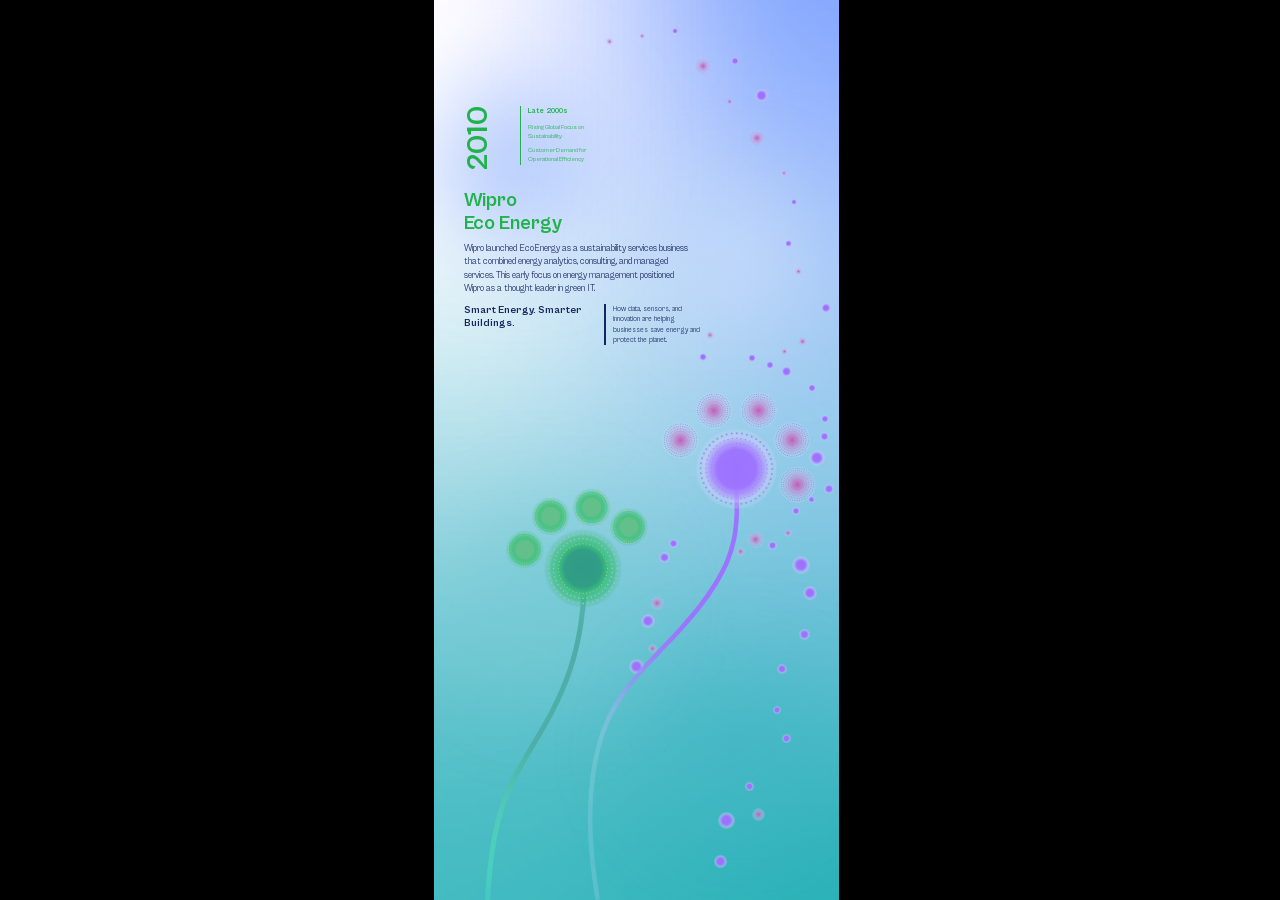
==== commit c07980bf: "Dandelion scene: bubble placement, sway/drill/idle animation updates Co-Authored-By: Claude Opus 4.8" ====
--- a/index.html
+++ b/index.html
@@ -39,7 +39,7 @@
            preserveAspectRatio="xMidYMid meet" fill="none" aria-hidden="true">
         <defs>
           <linearGradient id="stem-green-fade" gradientUnits="userSpaceOnUse" x1="96.34" y1="50.49" x2="2.1" y2="396">
-            <stop offset="0.000" stop-color="#4FB0A6" stop-opacity="0.865"/>
+            <stop class="stem-tuck" offset="0.000" stop-color="#4FB0A6" stop-opacity="0.865"/>
             <stop offset="0.083" stop-color="#4EAEA7" stop-opacity="1.000"/>
             <stop offset="0.167" stop-color="#4EAEA7" stop-opacity="1.000"/>
             <stop offset="0.250" stop-color="#4EAFA8" stop-opacity="1.000"/>
@@ -246,7 +246,7 @@
            preserveAspectRatio="xMidYMid meet" fill="none" aria-hidden="true">
         <defs>
           <linearGradient id="stem-purple-fade" gradientUnits="userSpaceOnUse" x1="150.22" y1="43.17" x2="9.6" y2="455">
-          <stop offset="0.000" stop-color="#9C73FF" stop-opacity="0.932"/>
+          <stop class="stem-tuck" offset="0.000" stop-color="#9C73FF" stop-opacity="0.932"/>
           <stop offset="0.083" stop-color="#9C73FF" stop-opacity="1.000"/>
           <stop offset="0.167" stop-color="#9C73FF" stop-opacity="1.000"/>
           <stop offset="0.250" stop-color="#9D73FF" stop-opacity="1.000"/>
@@ -734,3 +734,4 @@
   <script src="labels.js" defer></script>
 </body>
 </html>
+s
--- a/styles.css
+++ b/styles.css
@@ -274,6 +274,34 @@
 
 .branch__head {
   z-index: 1; /* the head always covers the top of its stem */
+  /* During the Space bloom the main circle's size is driven per frame by
+     labels.js, off the SAME eased openness curve as the petals: it draws in as
+     they gather to the centre and grows back out as they open, so the two are one
+     gesture rather than two clocks that nearly agree. That runs on `transform`,
+     leaving `scale` to the idle breathing underneath.
+
+     Both heads pivot at 50% 78% -- the bottom of the opaque core, BELOW where each
+     tail's tip tucks in. A circle contracting toward a point past the joint keeps
+     that joint buried under the core the whole way down; contracting about the
+     centre instead pulls the rim past the purple tip (it meets the head at 48% of
+     the radius) and leaves a stub of tail sticking out over the shrunken ball. */
+}
+
+/* The tail's top -- the stretch that tucks into the underside of the ball -- fades
+   out with the shrink and comes back only once the ball has fully grown again, so
+   the joint is never caught half-exposed. It rides the stroke gradient's FIRST
+   stop: above that stop's own y the gradient pads with its colour, so dropping its
+   opacity clears everything from the tip down and ramps back to solid at the next
+   stop (~29 units below on green, ~34 on purple) -- a soft hand-off, no visible cut,
+   and no extra mask or element. Out over the shrink (2.6s); back in only after the
+   4.8s grow-back has landed. */
+.stem-tuck {
+  transition: stop-opacity 1s ease-in-out 4.8s;
+}
+
+.app.is-blooming .stem-tuck {
+  stop-opacity: 0;
+  transition: stop-opacity 2.6s ease-in-out;
 }
 
 /* Green stem: its top tip (95% across its own width) meets the head centre at
@@ -568,8 +596,16 @@
    between its two turning points, so the pair never looks mirrored, the pose
    does not repeat for minutes, and no cycle has a sharp turn in it.
 --------------------------------------------------------------------------- */
+/* No `will-change` here, deliberately. Hinting `scale` promotes the whole plant
+   -- stem, head and the entire .subs layer -- onto its own composited layer,
+   which Chrome rasterises ONCE and then scales as a bitmap. Everything in the
+   puffs is tiny: the seed dots are barely a pixel across at rest, so blowing a
+   cached bitmap up through the branch's breath (and, on a drill-down, through
+   the 0.5 -> 1 grow) smears every dot into a soft, lumpy blob instead of a round
+   dot. Without the hint the SVG is re-rendered from vectors at whatever scale
+   the frame needs, and the dots stay perfectly circular at every size. */
 .branch {
-  will-change: rotate, scale;
+  /* intentionally empty of compositing hints -- see above */
 }
 
 /* Green's box hangs 6% below the screen, so its anchor is the point where the
@@ -595,8 +631,14 @@
 .branch--purple {
   transform-origin: 5.8% 100%; /* where the purple stem meets the bottom */
   animation-name: sway-purple, breathe-purple;
-  animation-duration: 20s, 23s;
-  animation-delay: -7s, -14s;
+  /* Sway locked to green's period + phase (17s, -4s). The two sway curves are
+     already mirror-shaped (green leans left as purple leans right), so matching
+     the clock keeps them ALWAYS opposite instead of drifting into sync -- the
+     heads never sway together. (breathe stays on its own 23s so size still
+     desyncs.) The rise/lift is already anti-phase, so vertically green rises
+     while purple sinks. */
+  animation-duration: 17s, 23s;
+  animation-delay: -4s, -14s;
   animation-timing-function: ease-in-out, ease-in-out;
   animation-iteration-count: infinite;
 }
@@ -676,8 +718,14 @@
    centre, so breathing in can never lift the circle off the tail's top. The
    subs share that pivot so the puff cluster and the ball breathe as one and
    never slide against each other. */
+/* Purple shares the same anchor, for the same reason: the Space bloom's shrink
+   rides this pivot, and contracting toward a point below the joint keeps its tail
+   tip buried under the core instead of poking out over the shrunken ball. Its
+   subs match it so the puff cluster and the ball still move as one. */
 .branch--green .branch__head,
-.branch--green .subs {
+.branch--green .subs,
+.branch--purple .branch__head,
+.branch--purple .subs {
   transform-origin: 50% 78%;
 }
 
@@ -893,12 +941,15 @@
    rigid on its stem. Kept well under the rise amplitude -- it seasons the
    motion rather than driving it. Purple only: green drops the head drift so its
    head never moves out from under the stem top (see .branch--green .branch__head). */
+/* Runs on the standalone `translate` property, not `transform`: the bloom-time
+   shrink (.is-blooming below) owns `transform`, and the two must not overwrite
+   each other. Same motion as before. */
 @keyframes float-purple {
-  0%   { transform: translate(0, 0); }
-  31%  { transform: translate(-0.7%, 2.2%); }
-  58%  { transform: translate(0.5%, 0.4%); }
-  82%  { transform: translate(-0.35%, -1.7%); }
-  100% { transform: translate(0, 0); }
+  0%   { translate: 0 0; }
+  31%  { translate: -0.7% 2.2%; }
+  58%  { translate: 0.5% 0.4%; }
+  82%  { translate: -0.35% -1.7%; }
+  100% { translate: 0 0; }
 }
 
 /* Bloom: accelerate out of full bloom, settle into the closed pose, ease open
@@ -1122,6 +1173,14 @@
   transform: scale(calc(0.45 + 0.55 * var(--o)))
              rotate(calc((1 - var(--o)) * -14deg));
 
+  /* Alpha falls off ring by ring, innermost solid to outermost faintest, so the
+     puff fades into its own glow instead of ending on a hard edge.
+     Deliberately `fill-opacity` and not `opacity`: the shimmer below animates
+     `opacity`, and an animation beats a plain declaration, so an opacity here
+     would simply be overwritten every frame. The two multiply -- this sets how
+     solid the ring is, the shimmer breathes around it. */
+  fill-opacity: var(--ring-a, 1);
+
   animation: ring-ripple var(--ripple-dur, 9.5s) ease-in-out infinite,
              ring-shimmer var(--shimmer-dur, 6.5s) ease-in-out infinite;
   /* Inner rings lead: a negative, index-scaled delay is what turns nine
@@ -1132,12 +1191,15 @@
   animation-play-state: var(--puff-anim, running);
 }
 
-/* --ring-i drives the ripple delay; --lag / --gain drive the unfurl stagger.
-   Green has 3 rings so it can afford a wide lag step; purple has 8 and needs a
-   narrow one, or its outermost ring would still be shut when the petal is open. */
-#sub-green-motif .ring--1 { --ring-i: 0; --lag: 0;    --gain: 1;      }
-#sub-green-motif .ring--2 { --ring-i: 1; --lag: 0.16; --gain: 1.1905; }
-#sub-green-motif .ring--3 { --ring-i: 2; --lag: 0.32; --gain: 1.4706; }
+/* --ring-i drives the ripple delay; --lag / --gain drive the unfurl stagger;
+   --ring-a is the ring's own alpha, stepping down evenly from the solid inner
+   ring to the faintest outer one. Green has 3 rings so it can afford a wide lag
+   step; purple has 8 and needs a narrow one, or its outermost ring would still
+   be shut when the petal is open. Purple sets no --ring-a, so it falls back to
+   1 and every purple ring stays as solid as it was. */
+#sub-green-motif .ring--1 { --ring-i: 0; --lag: 0;    --gain: 1;      --ring-a: 0.30; }
+#sub-green-motif .ring--2 { --ring-i: 1; --lag: 0.16; --gain: 1.1905; --ring-a: 0.60; }
+#sub-green-motif .ring--3 { --ring-i: 2; --lag: 0.32; --gain: 1.4706; --ring-a: 0.92; }
 
 /* The outermost green ring (ring--3, the LAST ring) is lemon-green on the green
    SUB-BRANCHES. It reads a variable that only .branch--green sets, and CSS fill
@@ -1296,6 +1358,27 @@
   opacity: 1;
   animation: none;
 }
+
+/* State-2 motif bubbles use the same short pre-fade movement and grouped cycle
+   as the first-state bubbles. Their authored positions remain the anchors, so
+   the movement stays within the clear space around each bubble. */
+.bubbles--motif .bubble-motif-slot {
+  animation-name: bubble-drift;
+  animation-duration: var(--ddur, 14s);
+  animation-delay: var(--ddelay, 0s);
+  animation-timing-function: ease-in-out;
+  animation-iteration-count: infinite;
+}
+
+/* Collision response only: it does not alter the regular bubble cycle. */
+.bubble-slot.bubble-collision {
+  animation: bubble-collision-out 0.42s ease-in both !important;
+}
+
+@keyframes bubble-collision-out {
+  to { opacity: 0; transform: scale(0.86); }
+}
+
 .bubble-motif {
   display: block;
   width: 100%;
@@ -1440,11 +1523,18 @@
     opacity: 0;
     transform: translate3d(0, 0, 0) scale(0.96);
   }
-  18% {
+  14% {
     opacity: 1;
   }
-  82% {
+  70% {
     opacity: 1;
+  }
+  /* A gentle two-second drift happens immediately before the fade, rather than
+     fading a stationary bubble. The small offset is bounded by the placement
+     pool's breathing room, so neighbours never meet. */
+  84% {
+    opacity: 1;
+    transform: translate3d(var(--dx, 0), var(--dy, 0), 0) scale(1.02);
   }
   100% {
     opacity: 0;
@@ -1790,8 +1880,8 @@
      sub-branch's own label stays white right up to that point -- labels.js no
      longer pre-marks it; see .dlabel-selected below.) White is not an option
      here, in any case: it would be invisible against the PNG's white circle. */
-  color: #2bff8f;
-  font-family: var(--font-sans);
+  color: #0B5446;
+  font-family: "Cabinet Grotesk", Arial, Helvetica, "Helvetica Neue", sans-serif;
   font-weight: 400;
   line-height: 1.14;
   letter-spacing: 0.01em;
@@ -1832,6 +1922,10 @@
 
 .dlabel-svg--sub {
   font-weight: 400;
+  /* Sub-labels inherit every movement from their parent .sub-slot. Keep their
+     own transform fixed so their reveal cannot add a separate pop or snap. */
+  transform: none;
+  transition: opacity 0.85s ease-out;
 }
 
 .dlabel-svg.dlabel-shown {
